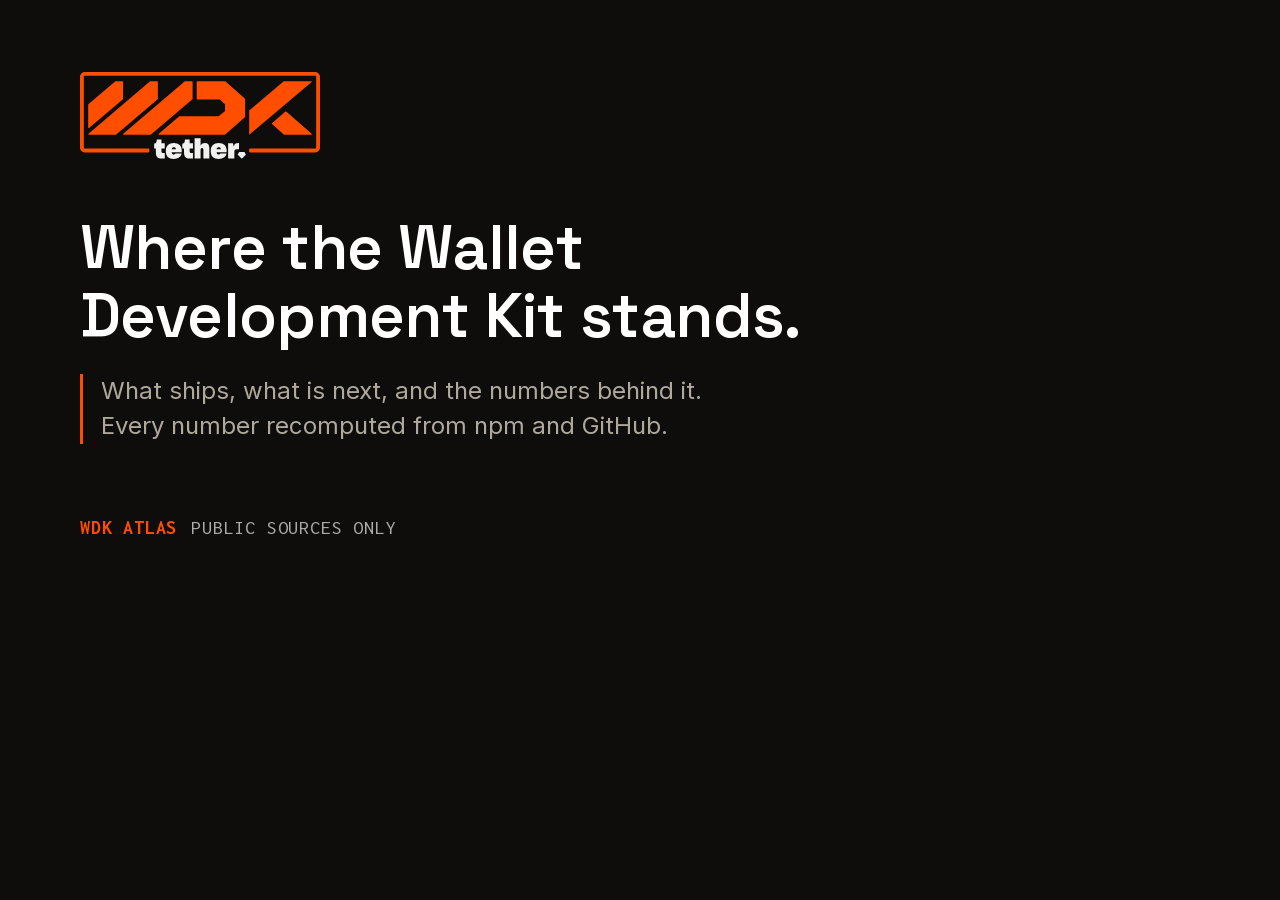
==== og-source.html @ 5210eee3 "Make a shared link show something Atlas exists to be sent to someone: is the iPhone starter out, how" ====
<!DOCTYPE html>
<html lang="en">
  <head>
    <meta charset="utf-8" />
    <!-- Source for assets/og.png, the image a shared link shows. Rendered at 1200x630 with the
         site's own stylesheet, so the card cannot drift from the design system. Regenerate with
         the command in the README after changing it. -->
    <link rel="stylesheet" href="styles.css" />
    <style>
      html, body { margin: 0; padding: 0; }
      body { width: 1200px; height: 630px; overflow: hidden; }
      .og {
        box-sizing: border-box;
        width: 1200px; height: 630px;
        display: flex; flex-direction: column; justify-content: space-between;
        padding: 72px 80px;
        background: var(--bg);
      }
      .og-logo { width: 240px; height: auto; }
      .og-title {
        margin: 0;
        font-family: var(--font-display);
        font-size: 62px; line-height: 1.1; letter-spacing: -0.01em;
        color: var(--ink);
        max-width: 22ch;
      }
      .og-promise {
        margin: 24px 0 0;
        padding-left: 18px;
        border-left: 3px solid var(--accent);
        font-family: var(--font-sans);
        font-size: 24px; line-height: 1.45;
        color: var(--secondary);
        max-width: 46ch;
      }
      .og-foot {
        display: flex; align-items: baseline; gap: 14px;
        font-family: var(--font-mono);
        font-size: 20px; letter-spacing: 0.04em; text-transform: uppercase;
        color: var(--text-muted);
      }
      .og-foot b { color: var(--accent); font-weight: 700; }
    </style>
  </head>
  <body>
    <div class="og">
      <img class="og-logo" src="assets/wdk-logo.svg" alt="" />
      <div>
        <h1 class="og-title">Where the Wallet Development Kit stands.</h1>
        <p class="og-promise">What ships, what is next, and the numbers behind it. Every number recomputed from npm and GitHub.</p>
      </div>
      <p class="og-foot"><b>WDK Atlas</b> <span>Public sources only</span></p>
    </div>
  </body>
</html>
---- styles.css ----
/* Self-hosted fonts (SIL Open Font License), latin and latin-ext subsets. Nothing loads from a third party. */
@font-face {
  font-family: "Inconsolata";
  font-style: normal;
  font-weight: 400 700;
  font-display: swap;
  src: url("assets/fonts/Inconsolata-latin-ext.woff2") format("woff2");
  unicode-range: U+0100-02BA, U+02BD-02C5, U+02C7-02CC, U+02CE-02D7, U+02DD-02FF, U+0304, U+0308, U+0329, U+1D00-1DBF, U+1E00-1E9F, U+1EF2-1EFF, U+2020, U+20A0-20AB, U+20AD-20C0, U+2113, U+2C60-2C7F, U+A720-A7FF;
}
@font-face {
  font-family: "Inconsolata";
  font-style: normal;
  font-weight: 400 700;
  font-display: swap;
  src: url("assets/fonts/Inconsolata-latin.woff2") format("woff2");
  unicode-range: U+0000-00FF, U+0131, U+0152-0153, U+02BB-02BC, U+02C6, U+02DA, U+02DC, U+0304, U+0308, U+0329, U+2000-206F, U+20AC, U+2122, U+2191, U+2193, U+2212, U+2215, U+FEFF, U+FFFD;
}
@font-face {
  font-family: "Inter";
  font-style: normal;
  font-weight: 400 700;
  font-display: swap;
  src: url("assets/fonts/Inter-latin-ext.woff2") format("woff2");
  unicode-range: U+0100-02BA, U+02BD-02C5, U+02C7-02CC, U+02CE-02D7, U+02DD-02FF, U+0304, U+0308, U+0329, U+1D00-1DBF, U+1E00-1E9F, U+1EF2-1EFF, U+2020, U+20A0-20AB, U+20AD-20C0, U+2113, U+2C60-2C7F, U+A720-A7FF;
}
@font-face {
  font-family: "Inter";
  font-style: normal;
  font-weight: 400 700;
  font-display: swap;
  src: url("assets/fonts/Inter-latin.woff2") format("woff2");
  unicode-range: U+0000-00FF, U+0131, U+0152-0153, U+02BB-02BC, U+02C6, U+02DA, U+02DC, U+0304, U+0308, U+0329, U+2000-206F, U+20AC, U+2122, U+2191, U+2193, U+2212, U+2215, U+FEFF, U+FFFD;
}
@font-face {
  font-family: "Space Grotesk";
  font-style: normal;
  font-weight: 500 700;
  font-display: swap;
  src: url("assets/fonts/Space-Grotesk-latin-ext.woff2") format("woff2");
  unicode-range: U+0100-02BA, U+02BD-02C5, U+02C7-02CC, U+02CE-02D7, U+02DD-02FF, U+0304, U+0308, U+0329, U+1D00-1DBF, U+1E00-1E9F, U+1EF2-1EFF, U+2020, U+20A0-20AB, U+20AD-20C0, U+2113, U+2C60-2C7F, U+A720-A7FF;
}
@font-face {
  font-family: "Space Grotesk";
  font-style: normal;
  font-weight: 500 700;
  font-display: swap;
  src: url("assets/fonts/Space-Grotesk-latin.woff2") format("woff2");
  unicode-range: U+0000-00FF, U+0131, U+0152-0153, U+02BB-02BC, U+02C6, U+02DA, U+02DC, U+0304, U+0308, U+0329, U+2000-206F, U+20AC, U+2122, U+2191, U+2193, U+2212, U+2215, U+FEFF, U+FFFD;
}

:root {
  --bg: hsl(40 12% 5%);
  --surface: hsl(30 8% 9%);
  --card: hsl(24 7% 14%);
  --card-elevated: hsl(33 11% 16%);
  --ink: hsl(0 0% 100%);
  --secondary: hsl(37 10% 65%);
  --muted: hsl(38 8% 41%);
  /* wdk.tether.io keeps two greys: this one, and the lighter one its .text-muted class actually
     resolves to. Small print uses the lighter one there, so it does here too. --muted stays for
     rules, dots and outlines, where nothing has to be read. */
  --text-muted: hsl(0 0% 67%);
  --line: hsl(30 10% 15%);
  --line-subtle: hsl(24 7% 18%);
  --accent: hsl(18 100% 50%);
  --accent-hover: hsl(18 100% 45%);
  --success: hsl(145 100% 39%);
  --warning: hsl(41 100% 50%);
  --error: hsl(0 100% 64%);
  --purple: hsl(266 100% 64%);
  --wip-fill: color-mix(in srgb, var(--warning) 12%, var(--card));
  --wip-line: var(--warning);
  --planned-fill: var(--card);
  --planned-line: var(--muted);
  --ecosystem: var(--purple);
  --dark-grey: hsl(0 0% 13%);
  --white-5: hsl(0 0% 100% / 0.05);
  --white-8: hsl(0 0% 100% / 0.08);
  --shadow-pop: 0 8px 24px rgb(0 0 0 / 0.4);
  --radius-card: 10px;
  --radius-control: 6px;
  --radius-btn: 5px;
  --radius-btn-primary: 4px;
  --btn-height: 36px;
  --btn-sm-height: 30px;
  --font-sans: Inter, "Inter Fallback", ui-sans-serif, system-ui, sans-serif;
  /* Sharp Grotesk is Tether's licensed display face and is not bundled here. */
  --font-display: "Sharp Grotesk", sharpGrotesk, "Space Grotesk", Inter, sans-serif;
  --font-mono: Inconsolata, ui-monospace, monospace;
  --module-width: 196px;
}

* {
  box-sizing: border-box;
}

html {
  color-scheme: dark;
}

html,
body {
  margin: 0;
}

body {
  background-color: var(--bg);
  color: var(--ink);
  font-family: var(--font-sans);
  font-size: 15px;
  line-height: 20px;
  -webkit-font-smoothing: antialiased;
}

.site-header {
  display: flex;
  flex-wrap: wrap;
  justify-content: space-between;
  align-items: flex-start;
  gap: 24px;
  padding: 8px 32px 8px;
}

h1:empty,
.subtitle:empty {
  display: none;
}

.topbar {
  position: sticky;
  top: 0;
  z-index: 5;
  width: 100%;
  border-bottom: 1px solid transparent;
  background: transparent;
  transition: background-color 0.2s, border-color 0.2s, backdrop-filter 0.2s;
}

.topbar.is-scrolled {
  background: color-mix(in srgb, var(--bg) 85%, transparent);
  border-bottom-color: var(--line);
  backdrop-filter: blur(12px);
  -webkit-backdrop-filter: blur(12px);
}

.topbar-inner {
  display: flex;
  align-items: center;
  justify-content: space-between;
  height: 76px;
  padding: 0 32px;
}

.topbar-left {
  display: flex;
  align-items: center;
  gap: 32px;
}

.brand {
  display: inline-flex;
  flex: none;
  width: 100px;
  height: 35px;
  border-radius: 4px;
}

.brand:focus-visible {
  outline: 2px solid var(--accent);
  outline-offset: 4px;
}

.brand-logo {
  display: block;
  width: 100%;
  height: 100%;
}

.nav {
  display: flex;
  align-items: center;
  gap: 8px;
  margin: 0;
  padding: 0;
  list-style: none;
}

.nav a {
  display: inline-flex;
  align-items: center;
  height: 38px;
  padding: 10px 12px;
  border-radius: var(--radius-btn);
  color: var(--ink);
  text-decoration: none;
  font-size: 14px;
  font-weight: 600;
  line-height: 19px;
  letter-spacing: 0.5px;
  transition: background-color 0.2s ease-out;
}

.nav a:hover,
.nav a[aria-current] {
  background: var(--dark-grey);
}

.nav a:focus-visible {
  outline: 2px solid var(--accent);
  outline-offset: 2px;
}

/* Out of the way until someone tabs to it, then the first thing they meet. Without it a
   keyboard reader crosses the whole navigation on every page before reaching the content. */
.skip-link {
  position: absolute;
  left: 16px;
  top: -64px;
  z-index: 100;
  padding: 10px 14px;
  border-radius: var(--radius-control);
  background: var(--accent);
  color: var(--bg);
  font: 600 14px/1 var(--font-sans);
  text-decoration: none;
  transition: top 0.15s ease;
}

.skip-link:focus {
  top: 12px;
}

main:focus {
  outline: none;
}

.visually-hidden {
  position: absolute;
  width: 1px;
  height: 1px;
  margin: -1px;
  padding: 0;
  overflow: hidden;
  clip: rect(0 0 0 0);
  white-space: nowrap;
  border: 0;
}

body.page-dashboard .pending-toggle,
body.page-dashboard .legend,
body.page-results .pending-toggle,
body.page-results .legend,
body.page-roadmap .pending-toggle,
body.page-roadmap .legend,
body.page-overview .pending-toggle,
body.page-overview .legend {
  display: none;
}

.roadmap-page {
  display: flex;
  flex-direction: column;
  gap: 28px;
  padding: 0 16px;
}

body.page-roadmap .atlas {
  max-width: none;
}

body.page-roadmap .poster {
  min-width: 0;
}

/* Timeline geometry: four columns of at least --col-min; below that the timeline scrolls sideways. */
.timeline-head,
.timeline-track {
  --col-min: 248px;
  min-width: calc(var(--cols, 4) * var(--col-min) + (var(--cols, 4) - 1) * 16px);
}

.timeline-track {
  display: flex;
  flex-direction: column;
  gap: 28px;
}

.timeline-head-wrap {
  position: sticky;
  top: 76px;
  z-index: 2;
  overflow: hidden;
  background: var(--bg);
}

.timeline-scroll {
  overflow-x: auto;
  overscroll-behavior-x: contain;
  scrollbar-width: thin;
  scrollbar-color: var(--muted) transparent;
}


.timeline-track .star-head {
  position: sticky;
  left: 0;
  width: min(100%, var(--viewport, 100%));
  background: var(--bg);
}

body.page-roadmap .site-header {
  padding-top: 0;
}

/* Mission and view switch */
.roadmap-intro {
  display: flex;
  align-items: flex-end;
  justify-content: space-between;
  gap: 32px;
  padding: 8px 0 4px;
}

.roadmap-controls {
  display: flex;
  flex: 1 1 auto;
  flex-wrap: wrap;
  align-items: center;
  justify-content: flex-end;
  gap: 12px;
  min-width: 0;
}

.search {
  position: relative;
  display: flex;
  align-items: center;
}

.search-input {
  width: 260px;
  height: 38px;
  padding: 0 72px 0 36px;
  border: 1px solid var(--line);
  border-radius: var(--radius-control);
  background: var(--surface) no-repeat 12px center / 16px 16px;
  background-image: url("data:image/svg+xml,%3Csvg xmlns='http://www.w3.org/2000/svg' viewBox='0 0 24 24' fill='none' stroke='%23a89e8f' stroke-width='2' stroke-linecap='round'%3E%3Ccircle cx='11' cy='11' r='7'/%3E%3Cpath d='m20 20-3.5-3.5'/%3E%3C/svg%3E");
  color: var(--ink);
  font: 500 14px/20px var(--font-sans);
}

.search-input::placeholder {
  color: var(--text-muted);
}

.search-input:focus {
  outline: none;
  border-color: var(--accent);
}

.search-input::-webkit-search-cancel-button {
  -webkit-appearance: none;
  width: 14px;
  height: 14px;
  background: url("data:image/svg+xml,%3Csvg xmlns='http://www.w3.org/2000/svg' viewBox='0 0 24 24' fill='none' stroke='%23a89e8f' stroke-width='2.5' stroke-linecap='round'%3E%3Cpath d='M6 6l12 12M18 6 6 18'/%3E%3C/svg%3E") center / contain no-repeat;
  cursor: pointer;
}

.search-count {
  position: absolute;
  right: 36px;
  font-family: var(--font-mono);
  font-size: 12px;
  letter-spacing: 0.04em;
  text-transform: uppercase;
  color: var(--secondary);
  pointer-events: none;
}

.view-toggle {
  display: flex;
  flex: none;
  gap: 4px;
  padding: 3px;
  border: 1px solid var(--line);
  border-radius: var(--radius-control);
  background: var(--surface);
}

.view-toggle a {
  display: inline-flex;
  align-items: center;
  gap: 8px;
  height: 32px;
  padding: 0 14px;
  border-radius: var(--radius-btn);
  color: var(--secondary);
  text-decoration: none;
  font-size: 14px;
  font-weight: 600;
  letter-spacing: 0.5px;
}

.view-toggle a:hover {
  color: var(--ink);
}

.view-toggle a[aria-current] {
  color: var(--ink);
  background: var(--dark-grey);
}

/* Status filter: a legend you can switch. Off = dimmed, hollow dot, cards of that status hidden. */
.status-filter {
  display: flex;
  flex: none;
  gap: 4px;
  padding: 3px;
  border: 1px solid var(--line);
  border-radius: var(--radius-control);
  background: var(--surface);
}

.status-toggle {
  display: inline-flex;
  align-items: center;
  gap: 8px;
  height: 32px;
  padding: 0 12px;
  border: 0;
  border-radius: var(--radius-btn);
  background: transparent;
  color: var(--ink);
  font: 600 14px/1 var(--font-sans);
  letter-spacing: 0.5px;
  cursor: pointer;
  transition: color 0.15s ease, opacity 0.15s ease;
}

.status-toggle:hover {
  background: var(--card-elevated);
}

.status-toggle:focus-visible {
  outline: 2px solid var(--accent);
  outline-offset: -2px;
}

.status-toggle .state-dot {
  flex: none;
  box-shadow: 0 0 0 1px transparent;
  transition: background 0.15s ease, box-shadow 0.15s ease;
}

.status-toggle[aria-pressed="false"] {
  color: var(--text-muted);
}

.status-toggle[aria-pressed="false"] .state-dot {
  background: transparent;
  box-shadow: inset 0 0 0 1.5px var(--muted);
}

.status-toggle[aria-pressed="false"] .view-count {
  opacity: 0.5;
}

.star-tally li.off {
  opacity: 0.4;
}

.view-count {
  padding: 1px 6px;
  border-radius: 9px;
  background: var(--card-elevated);
  font-family: var(--font-mono);
  font-size: 12px;
  color: var(--ink);
}

.backlog-note {
  margin: 0;
  padding: 10px 0;
  border-bottom: 1px solid var(--line);
  font-size: 13px;
  color: var(--secondary);
}

.backlog-grid {
  display: grid;
  grid-template-columns: repeat(auto-fill, minmax(280px, 1fr));
  gap: 12px;
}

.mission {
  padding: 0;
}

.mission .eyebrow {
  margin: 0 0 8px;
  font-size: 13px;
  font-weight: 600;
  line-height: 1;
  letter-spacing: 2px;
  text-transform: uppercase;
  color: var(--accent);
}

.mission-text {
  margin: 0;
  max-width: 24ch;
  font-family: var(--font-display);
  font-size: 38px;
  font-weight: 600;
  line-height: 1.05;
  letter-spacing: 0;
  color: var(--ink);
}

.mission-sub {
  margin: 12px 0 0;
  font-size: 14px;
  line-height: 20px;
  color: var(--secondary);
}

/* Timeline header, shared by every row */
.timeline-head,
.timeline-grid {
  display: grid;
  grid-template-columns: repeat(var(--cols, 4), minmax(0, 1fr));
  gap: 16px;
}

.timeline-head {
  padding: 10px 0;
  border-bottom: 1px solid var(--line);
}

.timeline-quarter {
  display: flex;
  align-items: center;
  gap: 8px;
  padding: 0 8px;
  font-size: 13px;
  font-weight: 600;
  line-height: 1;
  letter-spacing: 2px;
  text-transform: uppercase;
  color: var(--text-muted);
}

.timeline-quarter.is-now {
  color: var(--ink);
}

.now-mark {
  padding: 3px 6px;
  border-radius: var(--radius-btn);
  background: var(--accent);
  color: #fff;
  font-size: 12px;
  letter-spacing: 0.4px;
}

/* One row per north star */
.star-row {
  display: block;
  padding: 14px 0 10px;
  border-top: 1px solid var(--line);
}

.star-row[open] {
  padding-bottom: 8px;
}

.star-head {
  display: flex;
  align-items: flex-start;
  gap: 16px;
  margin: 0 -10px;
  padding: 6px 10px;
  border-radius: var(--radius-control);
  list-style: none;
  cursor: pointer;
  transition: background-color 0.15s;
}

.star-head::-webkit-details-marker {
  display: none;
}

.star-head:hover {
  background: var(--white-5);
}

.star-head:focus-visible {
  outline: 2px solid var(--accent);
  outline-offset: 2px;
}

.star-title::after {
  content: "";
  display: inline-block;
  width: 9px;
  height: 9px;
  margin: 0 0 4px 12px;
  border-right: 2px solid var(--secondary);
  border-bottom: 2px solid var(--secondary);
  transform: rotate(-45deg);
  transition: transform 0.2s ease;
  vertical-align: middle;
}

details[open] > .star-head .star-title::after {
  margin-bottom: 0;
  transform: translateY(-3px) rotate(45deg);
}

.star-row[data-matches="0"] > .star-head {
  opacity: 0.45;
}

.star-row .timeline-grid,
.star-row .backlog-grid {
  margin-top: 4px;
}

.star-index {
  flex: none;
  padding-top: 4px;
  font-family: var(--font-mono);
  font-size: 13px;
  font-weight: 600;
  letter-spacing: 1px;
  color: var(--accent);
}

.star-text {
  flex: 1 1 auto;
  min-width: 0;
}

.star-title {
  margin: 0;
  font-family: var(--font-display);
  font-size: 22px;
  font-weight: 600;
  line-height: 26px;
  letter-spacing: 0;
}

.star-summary {
  margin: 4px 0 0;
  font-size: 14px;
  line-height: 20px;
  color: var(--secondary);
}

.star-tally {
  display: flex;
  flex: none;
  gap: 14px;
  margin: 0;
  padding: 6px 0 0;
  list-style: none;
  font-size: 13px;
  color: var(--secondary);
}

.star-tally strong {
  color: var(--ink);
  font-weight: 600;
}

.star-tally li::before {
  content: "";
  display: inline-block;
  width: 8px;
  height: 8px;
  margin-right: 6px;
  border-radius: 50%;
  background: var(--muted);
  vertical-align: 0;
}

.star-tally li.done::before { background: var(--success); }
.star-tally li.wip::before { background: var(--warning); }

.timeline-col {
  display: flex;
  flex-direction: column;
  gap: 10px;
  min-width: 0;
  padding: 8px;
  border-radius: var(--radius-card);
}

.timeline-col.is-now {
  background: color-mix(in srgb, var(--accent) 5%, transparent);
}

/* Initiative card */
.roadmap-card {
  display: flex;
  flex-direction: column;
  gap: 8px;
  padding: 14px 16px;
  border: 1px solid var(--line);
  border-radius: var(--radius-card);
  background: var(--card);
}

.roadmap-card[hidden],
.roadmap-module[hidden] {
  display: none;
}

/* Linked-to card: an accent glow that fades over a few seconds. */
.roadmap-card.is-target {
  animation: card-glow 3.2s ease-out both;
}

@keyframes card-glow {
  0% {
    border-color: var(--accent);
    box-shadow: 0 0 0 3px color-mix(in srgb, var(--accent) 55%, transparent), 0 0 32px color-mix(in srgb, var(--accent) 45%, transparent);
  }
  60% {
    border-color: var(--accent);
    box-shadow: 0 0 0 3px color-mix(in srgb, var(--accent) 35%, transparent), 0 0 24px color-mix(in srgb, var(--accent) 25%, transparent);
  }
  100% {
    box-shadow: 0 0 0 0 transparent, 0 0 0 transparent;
  }
}

/* Someone who has asked their system for less motion gets none of it here: no glides, no
   fades, no sliding into place. Colour and outline changes stay, because those carry meaning
   rather than movement. Durations go to almost nothing rather than zero so that anything
   waiting on a transition to finish still hears about it. */
@media (prefers-reduced-motion: reduce) {
  *,
  *::before,
  *::after {
    animation-duration: 0.01ms !important;
    animation-iteration-count: 1 !important;
    transition-duration: 0.01ms !important;
    scroll-behavior: auto !important;
  }
}

@media (prefers-reduced-motion: reduce) {
  .roadmap-card.is-target {
    animation: none;
    border-color: var(--accent);
    box-shadow: 0 0 0 3px color-mix(in srgb, var(--accent) 45%, transparent);
  }
}

.roadmap-card.wip {
  border-color: color-mix(in srgb, var(--warning) 60%, var(--line));
}

.roadmap-card.done {
  border-color: color-mix(in srgb, var(--success) 45%, var(--line));
  background: color-mix(in srgb, var(--success) 6%, var(--card));
}

.roadmap-card.planned {
  border-style: dashed;
  background: var(--surface);
}

.roadmap-card-head {
  display: flex;
  align-items: flex-start;
  justify-content: space-between;
  gap: 8px;
}

.roadmap-card-title {
  margin: 0;
  font-size: 14px;
  font-weight: 600;
  line-height: 19px;
  color: var(--ink);
}

.roadmap-card-state {
  display: flex;
  align-items: center;
  gap: 6px;
}

.state-dot {
  width: 8px;
  height: 8px;
  border-radius: 50%;
  background: var(--muted);
}

.state-dot.done { background: var(--success); }
.state-dot.wip { background: var(--warning); }

.roadmap-card-status,
.roadmap-card-progress {
  font-family: var(--font-mono);
  font-size: 12px;
  letter-spacing: 0.04em;
  text-transform: uppercase;
  color: var(--secondary);
}

.roadmap-card-progress {
  margin-left: auto;
  color: var(--ink);
}

.progress {
  height: 4px;
  overflow: hidden;
  border-radius: 2px;
  background: var(--line-subtle);
}

.progress span {
  display: block;
  height: 100%;
  background: var(--warning);
}

.priority {
  flex: none;
  padding: 2px 6px;
  font-family: var(--font-mono);
  font-size: 12px;
  font-weight: 700;
  line-height: 1;
  border-radius: var(--radius-btn);
  color: var(--bg);
  background: var(--secondary);
}

.priority.p0 { background: var(--accent); color: #fff; }
.priority.p1 { background: var(--warning); }

.roadmap-card-summary {
  margin: 0;
  font-size: 12px;
  line-height: 16px;
  color: var(--secondary);
}

.roadmap-modules {
  display: flex;
  flex-wrap: wrap;
  gap: 4px;
}

.roadmap-module {
  padding: 2px 7px;
  font: 500 12px/16px var(--font-sans);
  color: var(--secondary);
  border: 1px solid var(--line-subtle);
  border-radius: var(--radius-btn);
  background: var(--surface);
  cursor: pointer;
}

.roadmap-module:hover,
.roadmap-module[aria-expanded="true"] {
  color: var(--ink);
  border-color: var(--accent);
}

.roadmap-module.wip { border-color: var(--wip-line); }
.roadmap-module.missing { color: var(--text-muted); border-style: dashed; cursor: default; }
.roadmap-module.more { color: var(--accent); border-color: transparent; background: transparent; }
.roadmap-module.more:hover { border-color: var(--accent); }

.roadmap-children {
  display: flex;
  flex-direction: column;
  gap: 6px;
  margin-top: 2px;
  padding-left: 10px;
  border-left: 2px solid var(--line-subtle);
}

.roadmap-children .roadmap-card { padding: 10px; }
.roadmap-children .roadmap-card-title { font-size: 13px; }

h1 {
  margin: 0;
  font-family: var(--font-display);
  font-size: 28px;
  font-weight: 600;
  letter-spacing: 0;
  line-height: 32px;
}

.subtitle {
  margin: 8px 0 0;
  max-width: 42rem;
  color: var(--secondary);
  white-space: pre-line;
}

.pending-toggle {
  display: inline-flex;
  align-items: center;
  gap: 12px;
  height: var(--btn-height);
  padding: 0 14px 0 10px;
  max-width: 100%;
  color: var(--ink);
  background: var(--surface);
  border: 1px solid var(--line);
  border-radius: var(--radius-control);
  font-size: 14px;
  font-weight: 500;
  line-height: 20px;
  cursor: pointer;
}

.pending-toggle:hover {
  border-color: color-mix(in srgb, var(--accent) 45%, var(--line-subtle));
}

.pending-toggle:has(input:focus-visible) {
  outline: 2px solid var(--accent);
  outline-offset: 2px;
}

.pending-toggle input {
  position: absolute;
  opacity: 0;
  width: 1px;
  height: 1px;
  margin: 0;
  pointer-events: none;
}

.pending-toggle-switch {
  position: relative;
  flex: none;
  width: 40px;
  height: 22px;
  border-radius: 11px;
  background: var(--muted);
  transition: background 0.15s ease;
}

.pending-toggle-switch::after {
  content: "";
  position: absolute;
  top: 2px;
  left: 2px;
  width: 18px;
  height: 18px;
  border-radius: 50%;
  background: var(--ink);
  transition: transform 0.15s ease;
}

.pending-toggle input:checked + .pending-toggle-switch {
  background: var(--accent);
}

.pending-toggle input:checked + .pending-toggle-switch::after {
  transform: translateX(18px);
}

.header-side {
  display: flex;
  flex-wrap: wrap;
  align-items: center;
  justify-content: flex-end;
  gap: 12px 24px;
  margin-left: auto;
}

/* ---- Planned & in-progress toggle ------------------------------------------------------------ */

.poster.hide-pending .roadmap,
.poster.hide-pending .mod.wip,
.poster.hide-pending .mod.planned,
.poster.hide-pending .pend,
.poster.hide-pending .strip {
  display: none;
}

.poster.hide-pending .module-stack:has(.module.wip),
.poster.hide-pending .module-stack:has(.module.planned) {
  display: none;
}

.poster.hide-pending .band-group:not(:has(.module:not(.wip):not(.planned))),
.poster.hide-pending .lane:not(:has(.module:not(.wip):not(.planned))),
.poster.hide-pending .lane-row:not(:has(.mod:not(.wip):not(.planned))),
.poster.hide-pending .mx-row:has(.mx-cell):not(:has(.mod:not(.wip):not(.planned))) {
  display: none;
}

.poster.hide-pending .mx-cell:not(.none):not(:has(.mod:not(.wip):not(.planned)))::after {
  content: "\2014";
  margin: auto;
  font-size: 12px;
  color: var(--text-muted);
}

/* ---- Legend ------------------------------------------------------------------------------------ */

.legend {
  display: flex;
  flex-wrap: wrap;
  align-items: center;
  gap: 14px 18px;
  margin: 0;
  padding: 0;
  list-style: none;
  font-size: 13px;
  color: var(--secondary);
}

.swatch {
  position: relative;
  display: inline-block;
  width: 14px;
  height: 14px;
  margin-right: 6px;
  vertical-align: -2px;
  border: 1px solid var(--line-subtle);
  border-radius: 4px;
  background: var(--card);
}

.swatch.live::after,
.swatch.wip::after {
  content: "";
  position: absolute;
  inset: 3px;
  border-radius: 50%;
  background: var(--success);
}

.swatch.wip {
  border-style: dashed;
  border-color: var(--wip-line);
  background: var(--wip-fill);
}

.swatch.wip::after {
  background: var(--warning);
}

.swatch.planned {
  border-style: dashed;
  border-color: var(--planned-line);
  background: transparent;
}

.swatch.ecosystem {
  width: auto;
  height: auto;
  padding: 1px 5px;
  border: 0;
  background: color-mix(in srgb, var(--ecosystem) 22%, var(--card));
  font: 600 12px/1.3 var(--font-mono);
  letter-spacing: 0.08em;
  text-transform: uppercase;
  color: var(--text-muted);
}

.error {
  margin: 16px 32px;
  padding: 12px 14px;
  background: color-mix(in srgb, var(--error) 14%, var(--bg));
  border: 1px solid color-mix(in srgb, var(--error) 40%, transparent);
  border-radius: var(--radius-control);
  color: var(--error);
}

/* ---- Poster ------------------------------------------------------------------------------------ */

.poster {
  position: relative;
  padding: 8px 32px 64px;
}

.atlas,
.section {
  position: relative;
  z-index: 1;
}

.atlas {
  display: flex;
  flex-direction: column;
  gap: 26px;
  max-width: 1280px;
}

/* Three ways into the kit, above the catalogue. Cards rather than prose because a reader
   arriving here is choosing a route, not reading a page. */
.start-here {
  margin: 0 0 32px;
  padding: 0 16px;
}

.start-title {
  margin: 0 0 12px;
  font-family: var(--font-display);
  font-size: 19px;
  line-height: 24px;
  color: var(--ink);
}

.start-grid {
  display: grid;
  grid-template-columns: repeat(auto-fit, minmax(260px, 1fr));
  gap: 12px;
}

.start-card {
  display: flex;
  flex-direction: column;
  gap: 8px;
  padding: 16px;
  border: 1px solid var(--line);
  border-radius: var(--radius-card);
  background: var(--card);
}

.start-card h3 {
  margin: 0;
  font-family: var(--font-display);
  font-size: 16px;
  line-height: 20px;
  color: var(--ink);
}

.start-card p {
  margin: 0;
  font-size: 14px;
  line-height: 20px;
  color: var(--secondary);
}

.start-code {
  display: block;
  padding: 8px 10px;
  border: 1px solid var(--line-subtle);
  border-radius: var(--radius-control);
  background: var(--bg);
  font-family: var(--font-mono);
  font-size: 13px;
  color: var(--ink);
  overflow-x: auto;
}

.start-note {
  margin-top: auto;
  font-size: 12px;
  color: var(--text-muted);
}

.start-note a {
  color: var(--accent);
  text-decoration: none;
}

.start-note a:hover {
  text-decoration: underline;
  text-underline-offset: 2px;
}

.sections {
  display: contents;
}

/* ---- Cross-section: one rail step and one band per layer -------------------------------------- */

.xs {
  position: relative;
  display: grid;
  grid-template-columns: 172px 1fr;
  gap: 10px 22px;
  align-items: start;
}

/* Each step draws the dot for its layer and the line down to the next one. The line is orange up to
   the active layer and grey past it, so the rail reads as "you are here". */
.step {
  position: relative;
  display: grid;
  align-content: start;
  align-self: stretch;
  appearance: none;
  margin: 0;
  padding: 12px 0 0 32px;
  border: 0;
  background: none;
  font: inherit;
  font-size: 13px;
  line-height: 1.4;
  text-align: left;
  color: var(--secondary);
  cursor: pointer;
  transition: color 0.2s;
}

.step.blank {
  cursor: default;
}

.step::before {
  content: "";
  position: absolute;
  left: 7px;
  top: 15px;
  width: 12px;
  height: 12px;
  border-radius: 50%;
  background: var(--bg);
  border: 2px solid var(--muted);
  transition: border-color 0.2s, background-color 0.2s, transform 0.2s;
}

.step::after {
  content: "";
  position: absolute;
  left: 12px;
  top: 29px;
  bottom: -12px;
  width: 2px;
  background: var(--line-subtle);
  transition: background-color 0.3s;
}

.step:nth-last-child(2)::after {
  display: none;
}

.step:has(~ .step.is-active)::after {
  background: var(--accent);
}

.step.is-hover::before {
  border-color: var(--accent);
}

.step.is-active::before {
  border-color: var(--accent);
  background: var(--accent);
  transform: scale(1.25);
}

.step:focus-visible {
  outline: 2px solid var(--accent);
  outline-offset: 2px;
  border-radius: var(--radius-control);
}

.step b {
  display: block;
  font-weight: 600;
  color: var(--secondary);
  transition: color 0.2s;
}

.step.is-hover b,
.step.is-active b {
  color: var(--ink);
}

.step.is-active {
  color: var(--ink);
}

.band {
  position: relative;
  padding: 14px 18px 18px;
  border: 1px solid var(--line);
  border-radius: var(--radius-card);
  background: var(--surface);
  scroll-margin-top: 92px;
  transition: border-color 0.25s, box-shadow 0.25s;
}

.band.is-hover {
  border-color: color-mix(in srgb, var(--accent) 45%, var(--line));
}

.band.is-active {
  border-color: var(--accent);
  box-shadow: 0 0 0 1px var(--accent);
}

/* The sealed room keeps its boundary, drawn quietly until it is the active layer. */
.band.sealed {
  border: 1px dashed color-mix(in srgb, var(--accent) 55%, var(--line));
  background: color-mix(in srgb, var(--accent) 3%, var(--surface));
}

.band.sealed.is-hover {
  border-color: color-mix(in srgb, var(--accent) 75%, var(--line));
}

.band.sealed.is-active {
  border-style: solid;
  border-color: var(--accent);
}

.band[data-section="foundation"] {
  background: repeating-linear-gradient(135deg, var(--surface) 0 8px, color-mix(in srgb, var(--line) 60%, var(--surface)) 8px 9px);
}

.seal {
  position: absolute;
  top: -10px;
  right: 16px;
  padding: 2px 9px;
  border-radius: 3px;
  background: var(--accent);
  color: var(--bg);
  font: 700 12px/16px var(--font-mono);
  letter-spacing: 0.1em;
  text-transform: uppercase;
}

.band-title-row {
  display: flex;
  flex-wrap: wrap;
  align-items: center;
  gap: 8px 14px;
}

.band-title {
  margin: 0;
  font-family: var(--font-display);
  font-size: 19px;
  font-weight: 600;
  line-height: 24px;
}

.band-blurb {
  margin: 6px 0 0;
  max-width: 78ch;
  font-size: 13px;
  line-height: 18px;
  color: var(--secondary);
}

.band-head .section-why {
  margin-top: 10px;
}

.band-body {
  display: grid;
  gap: 16px;
  margin-top: 14px;
}

.lane-run {
  display: grid;
  grid-template-columns: repeat(auto-fit, minmax(300px, 1fr));
  gap: 16px 28px;
}

.lane-row {
  display: grid;
  gap: 8px;
  align-content: start;
}

.lane-head {
  display: flex;
  flex-wrap: wrap;
  align-items: baseline;
  gap: 2px 10px;
}

.lane-label {
  margin: 0;
  font: 600 12px/16px var(--font-mono);
  letter-spacing: 0.14em;
  text-transform: uppercase;
  color: var(--secondary);
}

.lane-blurb {
  font-size: 12px;
  line-height: 16px;
  color: var(--text-muted);
}

.chips {
  display: flex;
  flex-wrap: wrap;
  gap: 6px;
}

/* ---- The module chip --------------------------------------------------------------------------- */

.mod {
  appearance: none;
  display: inline-flex;
  align-items: center;
  gap: 7px;
  margin: 0;
  padding: 6px 10px;
  border: 1px solid var(--line-subtle);
  border-radius: 6px;
  background: var(--card);
  color: var(--ink);
  font: 500 13px/1.25 var(--font-sans);
  text-align: left;
  cursor: pointer;
  transition: opacity 0.2s ease, border-color 0.15s, background-color 0.15s;
}

.mod:hover {
  background: var(--card-elevated);
  border-color: color-mix(in srgb, var(--accent) 50%, var(--line-subtle));
}

.mod:focus-visible {
  outline: 2px solid var(--accent);
  outline-offset: 2px;
}

.mod .dot {
  flex: none;
  width: 6px;
  height: 6px;
  border-radius: 50%;
  background: var(--success);
}

.mod.wip {
  border-style: dashed;
  border-color: var(--wip-line);
  background: var(--wip-fill);
}

.mod.wip .dot {
  background: var(--warning);
}

.mod.planned {
  border-style: dashed;
  border-color: var(--planned-line);
  background: transparent;
  color: var(--secondary);
}

.mod.planned .dot {
  background: transparent;
  border: 1px dashed var(--muted);
}

.mod.placeholder {
  color: var(--text-muted);
}

.mod .pub {
  padding: 1px 5px;
  border-radius: var(--radius-btn);
  font: 600 12px/1.3 var(--font-mono);
  letter-spacing: 0.06em;
  text-transform: uppercase;
  color: var(--text-muted);
  background: color-mix(in srgb, var(--ecosystem) 22%, var(--card));
}

.mod .pend {
  margin-left: 2px;
  padding: 1px 6px;
  border: 1px solid color-mix(in srgb, var(--warning) 50%, transparent);
  border-radius: 9px;
  background: var(--wip-fill);
  font: 600 12px/16px var(--font-mono);
  color: var(--warning);
}

.mod.is-open,
.mod[aria-expanded="true"] {
  border-style: solid;
  border-color: var(--accent);
  box-shadow: 0 0 0 1px var(--accent);
}

.poster.has-focus .mod:not(.is-open):not(.is-related),
.poster.has-focus .module-stack:not(.is-open):not(.is-related) {
  opacity: 0.3;
}

.poster.has-focus .mod.is-related {
  border-color: color-mix(in srgb, var(--accent) 65%, var(--line-subtle));
}

/* ---- Roadmap strip: one item that touches most of a band -------------------------------------- */

.strip {
  display: flex;
  flex-wrap: wrap;
  align-items: center;
  gap: 6px 12px;
  padding: 6px 12px;
  border: 1px dashed var(--wip-line);
  border-radius: 6px;
  background: var(--wip-fill);
  color: var(--ink);
  font-size: 12px;
  line-height: 16px;
  text-decoration: none;
}

.strip:hover {
  border-style: solid;
}

.strip.planned {
  border-color: var(--planned-line);
  background: transparent;
  color: var(--secondary);
}

.strip-label {
  font-weight: 600;
}

.strip-who {
  color: var(--secondary);
}

.strip-bar {
  flex: 1 1 120px;
  height: 4px;
  border-radius: 2px;
  background: var(--white-8);
  overflow: hidden;
}

.strip-bar i {
  display: block;
  height: 100%;
  background: var(--warning);
}

.strip-pct {
  font: 600 12px var(--font-mono);
  color: var(--warning);
}

/* ---- Chain × capability grid ------------------------------------------------------------------- */

.matrix-scroll {
  overflow-x: auto;
  margin: 0 -4px;
  padding: 0 4px;
}

.matrix {
  display: grid;
  grid-template-columns: 140px repeat(var(--cols, 7), minmax(0, 1fr));
  gap: 4px;
  min-width: 1000px; /* 900 left each column about 60px of text, too narrow for "Ethereum" to stay whole. 1100 would also keep "ERC-4337" on one line but overflows a 1440 window once the rail is allowed for, so a hyphen break there is accepted. Fits without a scrollbar from about 1260 px up; narrower screens scroll the grid as before */
}

.mx-row {
  display: contents;
}

.mx-th {
  appearance: none;
  margin: 0;
  padding: 4px 8px 8px;
  border: 0;
  border-bottom: 2px solid var(--line);
  background: transparent;
  color: var(--ink);
  font: inherit;
  text-align: left;
  cursor: pointer;
  transition: border-color 0.15s, opacity 0.2s;
}

.mx-th b {
  display: block;
  font: 600 13px/18px var(--font-display);
}

.mx-th span {
  font: 500 12px/16px var(--font-mono);
  letter-spacing: 0.06em;
  color: var(--text-muted);
}

.mx-th:hover {
  border-bottom-color: var(--secondary);
}

.mx-th[aria-pressed="true"] {
  border-bottom-color: var(--accent);
}

.mx-th:focus-visible {
  outline: 2px solid var(--accent);
  outline-offset: 2px;
}

.mx-lane {
  grid-column: 1 / -1;
  display: flex;
  flex-wrap: wrap;
  align-items: baseline;
  gap: 8px 12px;
  margin-top: 8px;
  padding: 14px 0 6px;
  border-top: 1px solid var(--line);
}

.mx-lane .strip {
  flex: 1 1 100%;
}

.mx-rh {
  display: flex;
  flex-direction: column;
  justify-content: center;
  gap: 2px;
  padding: 8px 10px 8px 0;
  border-right: 1px solid var(--line);
  font-size: 12.5px;
  font-weight: 500;
  color: var(--secondary);
}

.mx-rh small {
  font: 500 12px/16px var(--font-mono);
  letter-spacing: 0.04em;
  color: var(--text-muted);
}

.mx-cell {
  display: flex;
  flex-direction: column;
  align-items: flex-start;
  gap: 4px;
  min-height: 44px;
  padding: 5px;
  border-radius: 6px;
  background: color-mix(in srgb, var(--card) 55%, transparent);
  transition: opacity 0.2s;
}

.mx-cell .mod {
  display: grid;
  grid-template-columns: auto minmax(0, 1fr) auto;
  column-gap: 6px;
  row-gap: 2px;
  align-items: baseline;
  width: 100%;
  padding: 6px 8px;
  white-space: normal;
}

.mx-cell .mod .pend {
  margin-left: 0;
  padding: 1px 4px;
}

.mx-cell .mod .dot {
  align-self: start;
  margin-top: 5px;
}

.mx-cell .mod .mod-title {
  /* break-word, not anywhere: a word only comes apart when it cannot fit a line by itself,
     so "Ethereum" wraps as a word instead of splitting into "Ethere" and "um". */
  overflow-wrap: break-word;
}

.mx-cell .mod .pub {
  grid-column: 2;
}

.mx-cell.span .mod {
  display: inline-flex;
  width: auto;
}

.mx-cell.none {
  background: transparent;
  border: 1px dashed var(--white-5);
}

.mx-cell.none::after {
  content: "\2014";
  margin: auto;
  font-size: 12px;
  color: var(--text-muted);
}

.mx-cell.span {
  grid-column: 2 / -1;
  flex-direction: row;
  flex-wrap: wrap;
  align-items: center;
}

.mx-rh.cont {
  border-right-color: transparent;
}

.matrix.is-filtered .is-off {
  opacity: 0.22;
}

/* ---- Details popover --------------------------------------------------------------------------- */

.drawer {
  position: absolute;
  z-index: 10;
  width: 360px;
  max-height: 70vh;
  padding: 16px 18px 20px;
  overflow: auto;
  background: var(--surface);
  border: 1px solid var(--line);
  border-radius: var(--radius-card);
  color: var(--ink);
  box-shadow: var(--shadow-pop);
}

.drawer-close {
  position: absolute;
  top: 10px;
  right: 10px;
  appearance: none;
  width: 32px;
  height: 32px;
  border: 0;
  border-radius: var(--radius-btn);
  background: transparent;
  color: var(--ink);
  font-size: 18px;
  line-height: 1;
  cursor: pointer;
  transition: background-color 0.2s;
}

.drawer-close:hover {
  background: var(--white-5);
}

.drawer h2 {
  margin: 0 32px 4px 0;
  font-size: 16px;
  font-weight: 650;
  line-height: 1.25;
}

.drawer .meta {
  margin: 0 0 10px;
  font-size: 12px;
  color: var(--secondary);
}

.drawer .meta.mono {
  font-family: var(--font-mono);
}

.drawer p {
  margin: 0 0 10px;
  font-size: 14px;
  line-height: 1.45;
}

.drawer ul {
  margin: 0 0 10px;
  padding-left: 18px;
  font-size: 13.5px;
}

.drawer a {
  color: var(--accent);
}

.drawer a:hover {
  text-decoration: underline;
  text-underline-offset: 2px;
}

.drawer .relations {
  margin: 0 0 12px;
  padding-left: 0;
  list-style: none;
}

.drawer .relations li {
  display: flex;
  flex-wrap: wrap;
  gap: 2px 8px;
  align-items: baseline;
}

.drawer .relation-type {
  font: 12px var(--font-mono);
  color: var(--text-muted);
}

.drawer-links {
  display: flex;
  gap: 14px;
}

/* ---- Sections with lanes (developer page) ------------------------------------------------------ */

.section {
  padding: 0 16px;
}

.section-title {
  margin: 0;
  font-family: var(--font-display);
  font-size: 22px;
  font-weight: 600;
  letter-spacing: 0;
  line-height: 26px;
}

.section-blurb {
  display: block;
  margin: 6px 0 16px;
  max-width: 40rem;
  font-size: 13px;
  line-height: 18px;
  color: var(--secondary);
}

.section-body {
  display: flex;
  flex-direction: column;
  gap: 16px;
}

.section-why {
  max-width: 60ch;
  font-size: 13px;
  line-height: 1.45;
  color: var(--secondary);
}

.section-why summary {
  display: inline-flex;
  align-items: center;
  gap: 8px;
  height: var(--btn-sm-height);
  padding: 0 12px;
  border: 1px solid var(--accent);
  border-radius: var(--radius-btn-primary);
  color: var(--ink);
  font-size: 13px;
  font-weight: 600;
  letter-spacing: 0.3px;
  cursor: pointer;
  list-style: none;
  transition: background-color 0.2s;
}

.section-why summary:hover,
.section-why[open] summary {
  background: var(--white-5);
}

.section-why summary::-webkit-details-marker {
  display: none;
}

.section-why summary::before {
  content: "?";
  display: inline-grid;
  place-items: center;
  width: 16px;
  height: 16px;
  border-radius: 50%;
  border: 1px solid var(--accent);
  color: var(--accent);
  font-size: 12px;
  font-weight: 600;
}

.section-why ul {
  margin: 10px 0 0;
  padding-left: 18px;
}

.section-why li + li {
  margin-top: 4px;
}

.section-title-row {
  display: flex;
  align-items: center;
  flex-wrap: wrap;
  gap: 8px 16px;
}

.section-head {
  display: flex;
  align-items: flex-start;
  margin: 0 -10px;
  padding: 6px 10px;
  border-radius: var(--radius-control);
  list-style: none;
  cursor: pointer;
  transition: background-color 0.15s;
}

.section-head::-webkit-details-marker {
  display: none;
}

.section-head:hover {
  background: var(--white-5);
}

.section-head:focus-visible {
  outline: 2px solid var(--accent);
  outline-offset: 2px;
}

.section-title::after {
  content: "";
  display: inline-block;
  width: 9px;
  height: 9px;
  margin: 0 0 4px 12px;
  border-right: 2px solid var(--secondary);
  border-bottom: 2px solid var(--secondary);
  transform: rotate(-45deg);
  transition: transform 0.2s ease;
  vertical-align: middle;
}

details[open] > .section-head .section-title::after {
  margin-bottom: 0;
  transform: translateY(-3px) rotate(45deg);
}

details:not([open]) > .section-head .section-blurb {
  margin-bottom: 0;
}

summary .section-text {
  min-width: 0;
}

summary .module-stack {
  width: auto;
  flex: 0 0 auto;
}

.lanes {
  display: flex;
  flex-wrap: wrap;
  align-items: flex-start;
  gap: 14px 18px;
}

.lane .lane-label {
  margin: 0 0 10px;
}

.lane .lane-blurb {
  display: block;
  margin: -6px 0 12px;
  max-width: 70ch;
  font-size: 13px;
  line-height: 18px;
  color: var(--secondary);
}

.band-modules {
  display: flex;
  flex-wrap: wrap;
  align-items: flex-start;
  gap: 12px 14px;
}

.band-groups {
  display: flex;
  flex-wrap: wrap;
  align-items: flex-start;
  gap: 12px 16px;
}

.band-group {
  display: flex;
  flex-direction: column;
  gap: 6px;
}

.group-label {
  margin: 0;
  font-size: 12px;
  font-weight: 500;
  line-height: 16px;
  letter-spacing: 0.3px;
  color: var(--secondary);
}

.module-stack {
  display: flex;
  flex-direction: column;
  align-items: stretch;
  width: var(--module-width);
  min-width: 0;
  max-width: 100%;
  transition: opacity 0.2s ease;
}

.module-column {
  display: flex;
  flex-direction: column;
  gap: 6px;
  width: var(--module-width);
}

.module-column .module-stack + .module-stack {
  position: relative;
  margin-left: 16px;
  width: calc(var(--module-width) - 16px);
}

.module-column .module-stack + .module-stack::before {
  content: "";
  position: absolute;
  left: -10px;
  top: -6px;
  width: 8px;
  height: 50%;
  border-left: 1px solid var(--muted);
  border-bottom: 1px solid var(--muted);
  border-bottom-left-radius: 4px;
}

/* Cards on the developer page: the same encoding as the chips, one size up. */
.module {
  appearance: none;
  display: flex;
  flex-direction: column;
  align-items: flex-start;
  gap: 6px;
  margin: 0;
  padding: 10px 12px;
  width: 100%;
  min-width: 0;
  text-align: left;
  cursor: pointer;
  font: inherit;
  color: inherit;
  background: var(--card);
  border: 1px solid var(--line-subtle);
  border-radius: var(--radius-card);
  transition: background-color 0.2s, border-color 0.15s;
}

.module:hover {
  background-color: var(--card-elevated);
  border-color: color-mix(in srgb, var(--accent) 50%, var(--line-subtle));
}

.module:focus-visible,
.module-stack.is-open .module {
  outline: 2px solid var(--accent);
  outline-offset: 2px;
}

.module-stack.is-related .module {
  border-color: color-mix(in srgb, var(--accent) 65%, var(--line-subtle));
}

.module-name {
  font-size: 14px;
  font-weight: 600;
  line-height: 1.25;
}

.module-name::before {
  content: "";
  display: inline-block;
  width: 6px;
  height: 6px;
  margin: 0 7px 2px 0;
  border-radius: 50%;
  background: var(--success);
}

.module.wip {
  border-style: dashed;
  border-color: var(--wip-line);
  background: var(--wip-fill);
}

.module.wip .module-name::before {
  background: var(--warning);
}

.module.planned {
  border-style: dashed;
  border-color: var(--planned-line);
}

.module.planned .module-name::before {
  background: transparent;
  border: 1px dashed var(--muted);
}

.module-id {
  font-family: var(--font-mono);
  font-size: 12px;
  color: var(--secondary);
}

/* Third party. The purple stays as the signal, but as a tint behind the name rather than as
   the name's own colour: at this size purple text reaches only 3.47:1, while the same purple
   as a wash behind readable grey reaches 5.45:1. */
.ecosystem-mark,
.publisher {
  padding: 1px 5px;
  border-radius: var(--radius-btn);
  font: 600 12px/1.3 var(--font-mono);
  letter-spacing: 0.06em;
  text-transform: uppercase;
  color: var(--text-muted);
  background: color-mix(in srgb, var(--ecosystem) 22%, var(--card));
}

.chains {
  display: flex;
  flex-wrap: wrap;
  gap: 4px;
}

.chain {
  display: inline-block;
  padding: 2px 6px;
  font: 600 12px var(--font-mono);
  letter-spacing: 0.04em;
  text-transform: uppercase;
  color: var(--secondary);
  background: var(--surface);
  border: 1px solid var(--line-subtle);
  border-radius: 4px;
}

.module.placeholder .module-name {
  font-size: 12px;
  font-weight: 500;
  color: var(--text-muted);
}

.module-stack:has(.roadmap) .module {
  border-bottom-left-radius: 0;
  border-bottom-right-radius: 0;
}

.poster.hide-pending .module-stack .module {
  border-bottom-left-radius: var(--radius-card);
  border-bottom-right-radius: var(--radius-card);
}

.roadmap {
  display: flex;
  flex-direction: column;
  margin: -1px 0 0;
  padding: 0;
  list-style: none;
}

.roadmap-item {
  position: relative;
  margin: 0;
  padding: 5px 12px;
  overflow: hidden;
  font-size: 12px;
  line-height: 1.3;
  border: 1px dashed var(--planned-line);
  background: var(--planned-fill);
  color: var(--secondary);
}

.roadmap-item.child {
  padding-left: 20px;
}

.roadmap-item + .roadmap-item {
  margin-top: -1px;
}

.roadmap-item:last-child {
  border-bottom-left-radius: var(--radius-card);
  border-bottom-right-radius: var(--radius-card);
}

.roadmap-item.wip {
  background-color: var(--wip-fill);
  background-image: linear-gradient(
    to right,
    color-mix(in srgb, var(--warning) 32%, var(--wip-fill)) var(--p, 0%),
    transparent var(--p, 0%)
  );
  border-color: var(--wip-line);
  color: var(--ink);
}

/* ---- Narrow screens ---------------------------------------------------------------------------- */

@media (max-width: 1280px) {
  .xs {
    grid-template-columns: 1fr;
  }

  .xs::before,
  .step {
    display: none;
  }
}

@media (max-width: 900px) {
  .topbar-inner,
  .site-header {
    padding-left: 16px;
    padding-right: 16px;
  }

  .poster {
    padding: 8px 12px 48px;
  }

  .lane-run {
    grid-template-columns: 1fr;
  }
}

/* ---- Key result chips, shown under each north star on the roadmap ----------------------------- */
.kr-strip {
  display: flex;
  flex-wrap: wrap;
  gap: 6px;
  margin-top: 10px;
}

.kr {
  display: inline-flex;
  align-items: center;
  gap: 10px;
  max-width: 100%;
  padding: 4px 10px;
  border: 1px solid var(--line);
  border-radius: var(--radius-btn);
  background: var(--surface);
  color: var(--secondary);
  text-decoration: none;
  font-size: 12px;
  line-height: 16px;
}

.kr:hover {
  color: var(--ink);
  border-color: var(--accent);
}

.kr-label {
  max-width: 34ch;
}

.kr-meter {
  display: inline-flex;
  align-items: center;
  gap: 6px;
  flex: none;
}

.kr-bar {
  display: inline-block;
  width: 56px;
  height: 4px;
  overflow: hidden;
  border-radius: 2px;
  background: var(--line-subtle);
}

.kr-bar span {
  display: block;
  height: 100%;
  background: var(--success);
}

.kr-pct,
.kr-none {
  font-family: var(--font-mono);
  font-size: 12px;
  letter-spacing: 0.04em;
  text-transform: uppercase;
  color: var(--text-muted);
}

.kr-pct {
  color: var(--ink);
}

.kr.unmeasured {
  border-style: dashed;
}

.results-page {
  display: flex;
  flex-direction: column;
  gap: 28px;
  padding: 0 16px 40px;
}

.results-note {
  margin: 0;
  max-width: 78ch;
  font-size: 14px;
  line-height: 20px;
  color: var(--secondary);
}

.results-star {
  display: flex;
  flex-direction: column;
  gap: 12px;
  padding-top: 8px;
}

.star-head.static {
  cursor: default;
}

.star-head.static:hover {
  background: transparent;
}

.star-title.plain::after {
  content: none;
}

.star-tally a {
  color: inherit;
  text-decoration: none;
}

.star-tally a:hover strong {
  color: var(--accent);
}

/* ---- Map search: filtered chips vanish, emptied cells dim ------------------------------------- */
.header-side .map-search {
  align-self: flex-end;
}

.header-side .map-search .search-input {
  width: 300px;
}

.is-filtered {
  display: none !important;
}

.search-dim {
  opacity: 0.3;
}

/* ---- GitHub link, top right of the bar -------------------------------------------------------- */
.gh-link {
  display: inline-flex;
  align-items: center;
  justify-content: center;
  width: 38px;
  height: 38px;
  margin-left: auto;
  border-radius: var(--radius-btn);
  color: var(--secondary);
  transition: color 0.2s, background-color 0.2s;
}

.gh-link:hover {
  color: var(--ink);
  background: var(--white-5);
}

.gh-link:focus-visible {
  outline: 2px solid var(--accent);
  outline-offset: 2px;
}

/* ---- Dashboard: tiles, inline SVG charts, folding sections ------------------------------------ */
.dash-page { display: flex; flex-direction: column; gap: 28px; padding: 0 16px 40px; }
body.page-dashboard .atlas { max-width: none; }

.tiles { display: grid; grid-template-columns: repeat(auto-fill, minmax(220px, 1fr)); gap: 12px; }
.tile { display: flex; flex-direction: column; gap: 8px; padding: 16px; border: 1px solid var(--line); border-radius: var(--radius-card); background: var(--card); }
.tile-label { font-size: 12px; font-weight: 600; line-height: 16px; letter-spacing: 0.3px; text-transform: uppercase; color: var(--text-muted); }
.tile-value { font-family: var(--font-mono); font-size: 34px; font-weight: 600; line-height: 1; color: var(--ink); }
.tile-hint { font-size: 12px; line-height: 16px; color: var(--secondary); }

.delta { display: inline-flex; align-items: center; align-self: flex-start; gap: 4px; padding: 2px 8px; border-radius: 10px; font-family: var(--font-mono); font-size: 12px; letter-spacing: 0.04em; color: var(--secondary); background: var(--surface); }
.delta.good { color: var(--success); background: color-mix(in srgb, var(--success) 14%, var(--card)); }
.delta.bad { color: var(--error); background: color-mix(in srgb, var(--error) 14%, var(--bg)); }
.delta.flat, .delta.none { color: var(--secondary); }

.dash-section { display: block; padding-top: 6px; border-top: 1px solid var(--line); }
.chart-grid { display: grid; grid-template-columns: repeat(auto-fill, minmax(360px, 1fr)); gap: 14px; margin-top: 6px; }
.chart-card { display: flex; flex-direction: column; gap: 10px; padding: 14px 16px 12px; border: 1px solid var(--line); border-radius: var(--radius-card); background: var(--card); min-width: 0; }
.chart-head { display: flex; align-items: baseline; gap: 10px; }
.chart-head h3 { margin: 0; flex: 1 1 auto; font-size: 12px; font-weight: 600; line-height: 16px; letter-spacing: 0.3px; text-transform: uppercase; color: var(--text-muted); }
.chart-value { font-family: var(--font-mono); font-size: 20px; font-weight: 600; color: var(--ink); }
.chart-foot { margin: 0; font-size: 12px; line-height: 16px; color: var(--secondary); }
.chart-box { width: 100%; }
.chart { display: block; width: 100%; height: auto; overflow: visible; }
.chart .grid { stroke: var(--line-subtle); stroke-width: 1; }
/* Sizes here are viewBox units, not pixels: a 520-unit chart drawn in a 366-pixel card shrinks
   everything by about 0.7, so 10 units used to reach the reader as 7px. 18 units lands at
   roughly 12px in the narrowest card the dashboard grid produces. */
.chart .axis { fill: var(--text-muted); font-family: var(--font-mono); font-size: 18px; }
.chart .dlabel { fill: var(--ink); font-family: var(--font-mono); font-size: 18px; }
.legend-row { display: flex; flex-wrap: wrap; gap: 14px; margin: 6px 0 0; padding: 0; list-style: none; font-size: 12px; color: var(--secondary); }
.legend-row i { display: inline-block; width: 10px; height: 10px; margin-right: 6px; border-radius: 2px; vertical-align: -1px; }

.hbars { display: flex; flex-direction: column; gap: 6px; }
.hbar { display: grid; grid-template-columns: minmax(120px, 38%) 1fr 52px; align-items: center; gap: 10px; font-size: 12px; }
.hbar-label { overflow: hidden; white-space: nowrap; text-overflow: ellipsis; font-family: var(--font-mono); font-size: 12px; color: var(--secondary); }
.hbar-track { height: 10px; border-radius: 3px; background: var(--line-subtle); overflow: hidden; }
.hbar-fill { display: block; height: 100%; border-radius: 3px; }
.hbar-value { font-family: var(--font-mono); text-align: right; color: var(--ink); }

.dash-note { margin: 0; max-width: 90ch; font-size: 12px; line-height: 16px; color: var(--secondary); }

/* ---- Dashboard controls: granularity switch and the tracked-repos panel ----------------------- */
.dash-controls { display: flex; align-items: flex-start; justify-content: space-between; gap: 16px; }
.dash-body { display: flex; flex-direction: column; gap: 28px; }
.repo-panel { position: relative; }
.repo-panel-summary { display: inline-flex; align-items: center; gap: 8px; height: 38px; padding: 0 14px; border: 1px solid var(--line); border-radius: var(--radius-control); background: var(--surface); color: var(--ink); font-size: 14px; font-weight: 600; letter-spacing: 0.5px; cursor: pointer; list-style: none; }
.repo-panel-summary::-webkit-details-marker { display: none; }
.repo-panel[open] .repo-panel-summary { border-color: var(--accent); }
.repo-panel-body { position: absolute; right: 0; z-index: 4; width: min(720px, 90vw); max-height: 70vh; margin-top: 8px; padding: 14px 16px; overflow: auto; border: 1px solid var(--line); border-radius: var(--radius-card); background: var(--surface); box-shadow: var(--shadow-pop); }
.repo-tools { display: flex; gap: 14px; margin-bottom: 10px; }
.linkish { appearance: none; padding: 0; border: 0; background: none; color: var(--accent); font: 500 13px var(--font-sans); cursor: pointer; }
.linkish:hover { text-decoration: underline; }
.repo-groups { display: grid; grid-template-columns: repeat(auto-fill, minmax(320px, 1fr)); gap: 12px 24px; }
.repo-group { margin: 0; padding: 0; border: 0; min-width: 0; }
.repo-group legend { margin-bottom: 6px; font-size: 12px; font-weight: 600; letter-spacing: 0.3px; text-transform: uppercase; color: var(--text-muted); }
.repo-row { display: grid; grid-template-columns: 16px 1fr auto; align-items: center; gap: 8px; padding: 3px 0; font-size: 13px; color: var(--ink); cursor: pointer; }
.repo-row input { accent-color: var(--accent); margin: 0; }
.repo-title { overflow: hidden; white-space: nowrap; text-overflow: ellipsis; }
.repo-pkg { font-family: var(--font-mono); font-size: 12px; color: var(--text-muted); }

.tile-feeds { margin-top: auto; font-size: 12px; color: var(--accent); text-decoration: none; }
.tile-feeds:hover { text-decoration: underline; }

/* ---- Key results page: one shared grid so columns line up across stars ------------------------ */
.kr-strip-summary { display: flex; flex-wrap: wrap; gap: 8px 18px; margin: 0; padding: 0; list-style: none; font-size: 13px; color: var(--secondary); }
.kr-strip-summary strong { color: var(--ink); font-weight: 600; }
.kr-strip-summary a { color: inherit; text-decoration: none; }
.kr-strip-summary a:hover strong { color: var(--accent); }

.kr-line { display: grid; grid-template-columns: minmax(0, 1fr) 150px 190px 200px 130px; align-items: center; gap: 16px; padding: 12px 12px; border-bottom: 1px solid var(--line); }
.kr-line:last-child { border-bottom: 0; }
.kr-line.kr-head { position: sticky; top: 76px; z-index: 2; margin-bottom: 4px; padding: 8px 12px; border-bottom: 1px solid var(--line); background: var(--bg); font-size: 12px; font-weight: 600; letter-spacing: 0.3px; text-transform: uppercase; color: var(--text-muted); }
.kr-lines { border: 1px solid var(--line); border-radius: var(--radius-card); background: var(--card); } /* no overflow clip: the value tooltip hangs below the last row */
.kr-line.undefined .kr-title { color: var(--secondary); }
.kr-main { min-width: 0; }
.kr-title { font-size: 14px; line-height: 19px; font-weight: 600; color: var(--ink); }
.kr-sub { margin-top: 3px; font-size: 12px; line-height: 16px; color: var(--secondary); }
.kr-col { min-width: 0; font-size: 13px; color: var(--secondary); }
.kr-col-progress { display: flex; align-items: center; gap: 10px; }
.kr-col-progress .kr-bar { width: 130px; height: 6px; border-radius: 3px; }
.kr-line.pending .kr-bar span, .kr-line.undefined .kr-bar span { display: none; }
.kr-col-progress .kr-pct { min-width: 36px; text-align: right; }
.kr-value b { font-family: var(--font-mono); font-size: 15px; font-weight: 600; color: var(--ink); }
.kr-target { color: var(--secondary); }
.kr-col-source a { color: var(--accent); text-decoration: none; }
.kr-col-source a:hover { text-decoration: underline; }
.status-pill { display: inline-flex; align-items: center; gap: 6px; padding: 3px 9px; border-radius: 10px; font-size: 12px; font-weight: 600; letter-spacing: 0.3px; text-transform: uppercase; }
.status-pill::before { content: ""; width: 7px; height: 7px; border-radius: 50%; background: currentColor; }
.status-pill.measured { color: var(--success); background: color-mix(in srgb, var(--success) 14%, var(--card)); }
.status-pill.pending { color: var(--warning); background: color-mix(in srgb, var(--warning) 14%, var(--card)); }
.status-pill.undefined { color: var(--text-muted); background: var(--surface); }

/* ---- Private repository: a small lock beside the name ----------------------------------------- */
.lock {
  display: inline-block;
  flex: none;
  width: 11px;
  height: 12px;
  margin-left: 6px;
  vertical-align: -1px;
  background: no-repeat center / contain;
  background-image: url("data:image/svg+xml,%3Csvg xmlns='http://www.w3.org/2000/svg' viewBox='0 0 12 14' fill='none' stroke='%23a89e8f' stroke-width='1.4'%3E%3Crect x='1.2' y='5.8' width='9.6' height='7.2' rx='1.4' fill='%23a89e8f' fill-opacity='.18'/%3E%3Cpath d='M3.6 5.8V4a2.4 2.4 0 0 1 4.8 0v1.8'/%3E%3C/svg%3E");
}

/* ---- Partner-dependent: work the team cannot close on its own ---------------------------------- */
.roadmap-partners {
  display: flex;
  align-items: baseline;
  gap: 6px;
  margin: 0;
  font-size: 12px;
  line-height: 16px;
  /* Purple always means someone outside Tether; amber is taken by "in progress". The colour is
     carried by .partner-mark, the dot beside this line, because purple text at 12px reaches only
     3.47:1 on a card. The words themselves stay readable. */
  color: var(--text-muted);
}

.partner-mark {
  flex: none;
  width: 6px;
  height: 6px;
  margin-top: 5px;
  border-radius: 50%;
  border: 1.5px solid var(--ecosystem);
}

/* ---- Overview, the front page ------------------------------------------------------------------ */
body.page-overview .site-header {
  padding-top: 0;
}

.brief-page { display: flex; flex-direction: column; gap: 26px; padding-bottom: 16px; }
.brief-intro { display: grid; grid-template-columns: minmax(0, 1.5fr) minmax(240px, 0.8fr); gap: 32px; align-items: end; padding: 8px 0 4px; }
/* The verifiability claim. Marked by the accent rule rather than by size, so it reads as the
   ground rule for everything below it without competing with the mission above it. */
.brief-promise {
  margin: 12px 0 0;
  padding-left: 12px;
  border-left: 2px solid var(--accent);
  font-size: 14px;
  line-height: 20px;
  color: var(--secondary);
  max-width: 62ch;
}

/* Underlined on purpose, unlike the chip links elsewhere. This is the one sentence that asks
   the reader to go and check, and it sits in running prose, where a link that is only a colour
   is easy to miss and impossible to see for some readers. */
.brief-promise a {
  color: var(--accent);
  text-decoration: underline;
  text-underline-offset: 2px;
}

.brief-promise a:hover {
  text-decoration-thickness: 2px;
}

.brief-about { margin: 16px 0 0; max-width: 64ch; font-size: 16px; line-height: 24px; color: var(--secondary); }
.brief-intro-side { display: flex; flex-direction: column; gap: 6px; text-align: right; }
.brief-intro-side .mission-sub { margin: 0; }
.brief-h { margin: 0; padding-top: 18px; border-top: 1px solid var(--line); font-family: var(--font-display); font-size: 22px; font-weight: 600; line-height: 1.2; color: var(--ink); }
.brief-tiles .tile-value { font-size: 30px; }
.brief-star { display: flex; flex-direction: column; gap: 10px; }
.brief-star .star-head.static { margin: 0; padding: 0; }
.brief-star .star-title.plain a { color: inherit; text-decoration: none; }
.brief-star .star-title.plain a:hover { color: var(--accent); }
.brief-krs { display: grid; grid-template-columns: repeat(auto-fill, minmax(340px, 1fr)); gap: 6px 16px; margin: 0 0 0 44px; padding: 0; list-style: none; }
.brief-krs li { display: flex; align-items: center; justify-content: space-between; gap: 12px; min-width: 0; padding: 8px 12px; border: 1px solid var(--line); border-radius: var(--radius-control); background: var(--surface); font-size: 13px; line-height: 18px; }
.brief-krs li.unmeasured { border-style: dashed; }
.brief-kr-label { min-width: 0; color: var(--ink); text-decoration: none; }
.brief-kr-label:hover { color: var(--accent); }
.brief-kr-meter { display: inline-flex; flex: none; align-items: center; gap: 8px; }
.brief-kr-value { font-family: var(--font-mono); font-size: 12px; color: var(--secondary); white-space: nowrap; }
.brief-cols { display: grid; grid-template-columns: repeat(3, minmax(0, 1fr)); gap: 14px; margin-top: 14px; }
.brief-col { min-width: 0; padding: 14px 16px; border: 1px solid var(--line); border-radius: var(--radius-card); background: var(--card); }
.brief-col-title { display: flex; align-items: center; gap: 8px; margin: 0 0 10px; font-size: 12px; font-weight: 600; letter-spacing: 0.3px; text-transform: uppercase; color: var(--text-muted); }
.brief-items { display: flex; flex-direction: column; gap: 6px; margin: 0; padding: 0; list-style: none; }
.brief-item { display: flex; align-items: center; gap: 8px; min-width: 0; font-size: 14px; line-height: 20px; }
.brief-item a { overflow: hidden; color: var(--ink); text-decoration: none; text-overflow: ellipsis; white-space: nowrap; }
.brief-item a:hover { color: var(--accent); }
.brief-item .state-dot, .brief-item .partner-mark { flex: none; margin-top: 0; }
.brief-more { display: inline-block; margin-top: 10px; font-size: 13px; color: var(--accent); text-decoration: none; }
.brief-risks ul { display: flex; flex-direction: column; gap: 8px; margin: 14px 0 0; padding: 0; list-style: none; }
.risk { padding: 10px 14px; border-left: 3px solid var(--warning); border-radius: 0 var(--radius-control) var(--radius-control) 0; background: var(--surface); font-size: 14px; line-height: 20px; color: var(--secondary); }
.risk.bad { border-left-color: var(--error); }
.risk strong { color: var(--ink); }
.risk a { color: var(--ink); }
.risk a:hover { color: var(--accent); }

/* ---- Late initiatives, owners, partner filter ------------------------------------------------- */
.late-badge { padding: 1px 6px; border-radius: 4px; background: color-mix(in srgb, var(--error) 18%, transparent); color: var(--error); font-family: var(--font-mono); font-size: 12px; letter-spacing: 0.04em; text-transform: uppercase; white-space: nowrap; }
.roadmap-card.late { border-color: color-mix(in srgb, var(--error) 55%, var(--line)); }
.star-tally li.late::before { background: var(--error); }
.roadmap-owners { margin: 0; font-family: var(--font-mono); font-size: 12px; line-height: 16px; color: var(--secondary); }
.status-toggle.partner .partner-mark { width: 8px; height: 8px; margin-top: 0; }
.status-toggle.partner[aria-pressed="false"] { color: var(--secondary); }
.status-toggle.partner[aria-pressed="true"] { background: color-mix(in srgb, var(--ecosystem) 22%, transparent); color: var(--ink); }

/* ---- Dashboard: trend notes, release marks, release readiness ---------------------------------- */
.delta-note { margin-left: 2px; font-size: 12px; letter-spacing: 0; text-transform: none; color: var(--text-muted); }
.chart .mark line { opacity: 0.6; }
.ready-card { grid-column: 1 / -1; display: flex; flex-direction: column; gap: 10px; min-width: 0; padding: 14px 16px 12px; border: 1px solid var(--line); border-radius: var(--radius-card); background: var(--card); }
.ready-summary { margin: 0; font-size: 14px; line-height: 20px; color: var(--ink); }
.table-wrap { overflow-x: auto; }
table.ready { width: 100%; border-collapse: collapse; font-size: 13px; }
table.ready th { padding: 6px 10px; border-bottom: 1px solid var(--line); font-size: 12px; font-weight: 600; letter-spacing: 0.3px; text-align: left; text-transform: uppercase; color: var(--text-muted); white-space: nowrap; }
table.ready td { padding: 6px 10px; border-bottom: 1px solid var(--line-subtle); vertical-align: middle; white-space: nowrap; }
table.ready td a { font-family: var(--font-mono); color: var(--ink); text-decoration: none; }
table.ready td a:hover { color: var(--accent); }
table.ready .mono { font-family: var(--font-mono); color: var(--secondary); }
table.ready .owners { white-space: normal; }
.ready-title { margin-left: 8px; font-size: 12px; color: var(--text-muted); }
.fact { display: inline-block; min-width: 18px; font-weight: 700; text-align: center; }
.fact.yes { color: var(--success); }
.fact.no { color: var(--error); }
.fact.none { color: var(--text-muted); }

/* ---- Footer: freshness on every page ----------------------------------------------------------- */
.site-foot { padding: 20px 24px 40px; font-size: 12px; line-height: 18px; text-align: center; color: var(--text-muted); }
.site-foot a { color: var(--secondary); }

/* ---- Phones ------------------------------------------------------------------------------------ */
@media (max-width: 720px) {
  .mission-text { font-size: 30px; max-width: none; }
  .roadmap-intro { flex-direction: column; align-items: stretch; gap: 16px; }
  .roadmap-controls { justify-content: flex-start; }
  .search { flex: 1 1 100%; }
  .search-input { width: 100%; }
  .star-head { flex-wrap: wrap; }
  .star-tally { flex: 1 1 100%; flex-wrap: wrap; gap: 10px; margin-left: 44px; padding-top: 0; }
  .brief-intro { grid-template-columns: 1fr; gap: 12px; }
  .brief-intro-side { text-align: left; }
  .brief-cols { grid-template-columns: 1fr; }
  .brief-krs { grid-template-columns: 1fr; margin-left: 0; }
}

/* A value with more behind it: dotted underline, the detail (data-tip, one item per line) in a tooltip that
   opens on hover or keyboard focus at once. A native title waits a second and never shows on touch. */
.has-tip { position: relative; cursor: help; text-decoration: underline dotted var(--muted); text-underline-offset: 3px; }
/* A chip is already a button with a border, a dot and a hover state, and the map draws dozens
   at once, so the dotted hint underline would read as noise rather than as an invitation. The
   detail still opens on hover and on focus. */
.mod.has-tip, .mx-th.has-tip, .status-toggle.has-tip,
.kr.has-tip, .brief-kr-label.has-tip { text-decoration: none; cursor: pointer; }
.has-tip:focus-visible { outline: 2px solid var(--accent); outline-offset: 2px; border-radius: 2px; }
.has-tip[data-tip]::after {
  content: attr(data-tip); position: absolute; left: 0; top: calc(100% + 6px); z-index: 20;
  width: max-content; max-width: min(420px, 80vw); padding: 8px 10px; white-space: pre-line;
  font: 500 12px/1.45 var(--font-sans); text-align: left; text-decoration: none; color: var(--ink);
  background: var(--card-elevated); border: 1px solid var(--line); border-radius: var(--radius-control); box-shadow: var(--shadow-pop);
  opacity: 0; visibility: hidden; transition: opacity 120ms ease; pointer-events: none;
}
.has-tip[data-tip]:hover::after, .has-tip[data-tip]:focus-visible::after { opacity: 1; visibility: visible; }
.kr-col-value .has-tip[data-tip]::after, .brief-kr-value.has-tip[data-tip]::after { left: auto; right: 0; }

/* ---- Menu button: the nav folds behind it on narrow screens ------------------------------------ */
.nav-toggle { display: none; }

@media (max-width: 1024px) {
  .topbar-inner { position: relative; }
  .topbar-left { flex: 1 1 auto; justify-content: space-between; gap: 12px; }
  .nav-toggle { display: inline-flex; align-items: center; justify-content: center; width: 40px; height: 40px; margin-left: auto; padding: 0; border: 1px solid var(--line); border-radius: var(--radius-control); background: var(--surface); cursor: pointer; }
  .nav-toggle:focus-visible { outline: 2px solid var(--accent); outline-offset: 2px; }
  .nav-toggle-bar, .nav-toggle-bar::before, .nav-toggle-bar::after { display: block; width: 18px; height: 2px; border-radius: 1px; background: var(--ink); transition: transform 0.2s ease, background-color 0.2s ease; }
  .nav-toggle-bar { position: relative; }
  .nav-toggle-bar::before, .nav-toggle-bar::after { content: ""; position: absolute; left: 0; }
  .nav-toggle-bar::before { top: -6px; }
  .nav-toggle-bar::after { top: 6px; }
  .nav-toggle[aria-expanded="true"] .nav-toggle-bar { background: transparent; }
  .nav-toggle[aria-expanded="true"] .nav-toggle-bar::before { transform: translateY(6px) rotate(45deg); }
  .nav-toggle[aria-expanded="true"] .nav-toggle-bar::after { transform: translateY(-6px) rotate(-45deg); }
  #primary-nav { display: none; position: absolute; top: 100%; right: 0; left: 0; padding: 6px 16px 14px; border-bottom: 1px solid var(--line); background: var(--bg); box-shadow: var(--shadow-pop); }
  body.menu-open #primary-nav { display: block; }
  body.menu-open .topbar { background: var(--bg); border-bottom-color: var(--line); }
  .nav { flex-direction: column; align-items: stretch; gap: 2px; }
  .nav a { height: 44px; padding: 0 12px; font-size: 16px; }
}

/* ---- Phones: one column everywhere, tables and timelines scroll inside their own box ------------ */
@media (max-width: 720px) {
  .kr-line.kr-head { display: none; }
  .kr-line { display: flex; flex-wrap: wrap; gap: 8px 14px; align-items: center; }
  .kr-main { flex: 1 1 100%; }
  .kr-col { flex: 0 0 auto; }
  .kr-col-progress { display: inline-flex; align-items: center; gap: 8px; }
  .kr-strip-summary { flex-wrap: wrap; }
  .dash-controls { flex-wrap: wrap; }
  .header-side { justify-content: flex-start; width: 100%; }
  .header-side .map-search, .header-side .map-search .search-input { width: 100%; }
  .star-tally { margin-left: 0; }
  .brief-krs li { flex-wrap: wrap; }
  .tile-value { font-size: 28px; }
  .chart-grid { grid-template-columns: 1fr; }
  .site-foot { padding: 16px 16px 32px; }
  .roadmap-controls > * { max-width: 100%; }
  .status-filter { flex: 0 1 auto; flex-wrap: wrap; }
  .status-toggle { padding: 0 10px; }
  .section-why { height: auto; min-height: 36px; padding-top: 6px; padding-bottom: 6px; white-space: normal; text-align: left; }
}
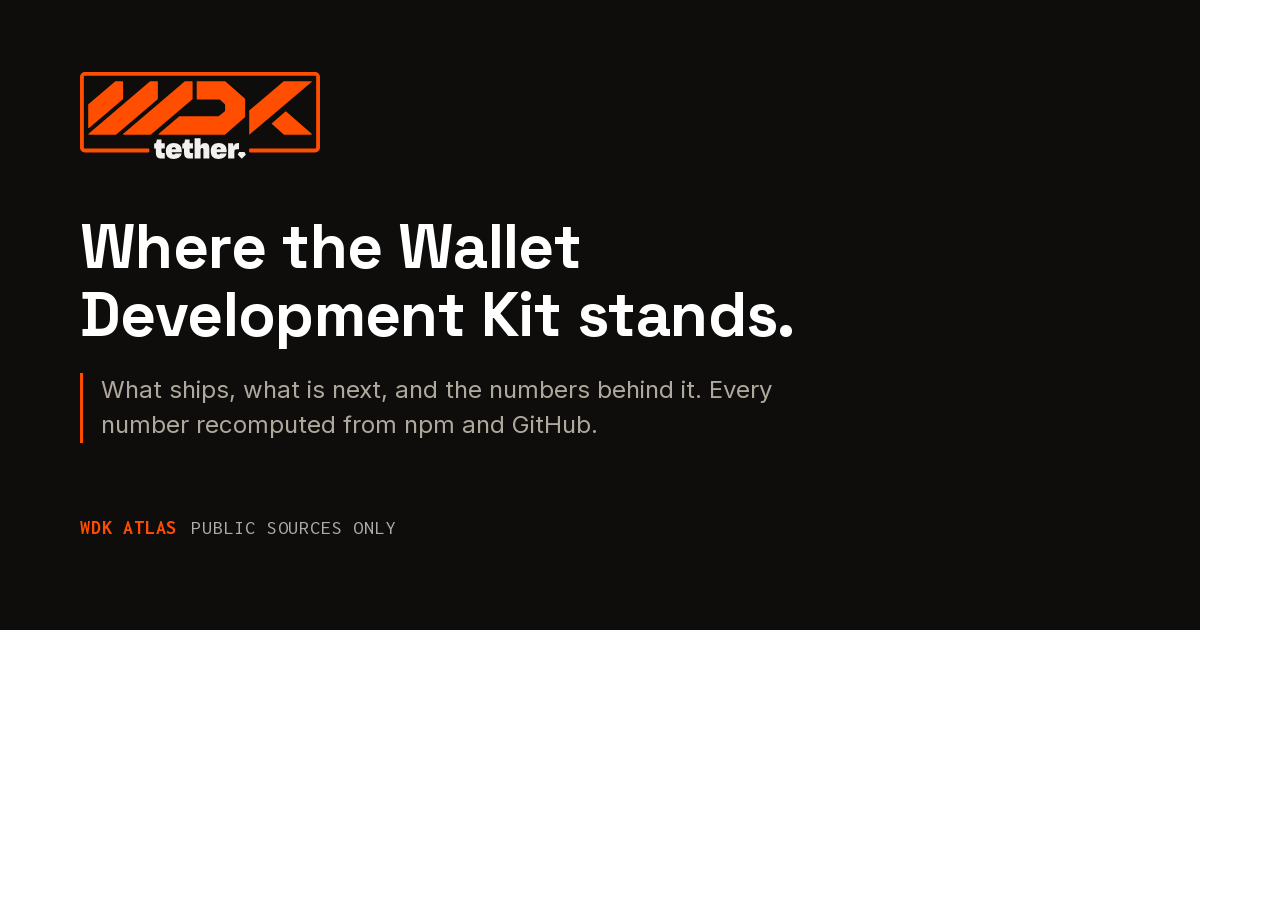
==== commit 6e2448f7: "Make Atlas something another page can mount Atlas was a script that ran when it was imported. It loo" ====
--- a/og-source.html
+++ b/og-source.html
@@ -42,7 +42,7 @@
       .og-foot b { color: var(--accent); font-weight: 700; }
     </style>
   </head>
-  <body>
+  <body class="wdk-atlas-site">
     <div class="og">
       <img class="og-logo" src="assets/wdk-logo.svg" alt="" />
       <div>
--- a/styles.css
+++ b/styles.css
@@ -48,7 +48,12 @@
   unicode-range: U+0000-00FF, U+0131, U+0152-0153, U+02BB-02BC, U+02C6, U+02DA, U+02DC, U+0304, U+0308, U+0329, U+2000-206F, U+20AC, U+2122, U+2191, U+2193, U+2212, U+2215, U+FEFF, U+FFFD;
 }
 
-:root {
+/* The design tokens, byte-identical to the ones wdk.tether.io ships. They used to sit on :root,
+   which handed --bg, --ink and --accent to every page that included this file, and those are
+   names a host is likely to be using already. They are declared on Atlas's frame, and on the
+   body of this site, whose top bar is drawn from them too. */
+.wdk-atlas,
+.wdk-atlas-site {
   --bg: hsl(40 12% 5%);
   --surface: hsl(30 8% 9%);
   --card: hsl(24 7% 14%);
@@ -72,6 +77,14 @@
   --wip-line: var(--warning);
   --planned-fill: var(--card);
   --planned-line: var(--muted);
+  /* Chart series, from the reference design system rather than picked for these charts: its
+     teal, its amber and its green. The blue, green and amber they replace were outside the
+     palette and read as foreign next to the orange. Teal and amber are the pair that ever
+     appears side by side, 129 degrees apart in hue; green only ever draws on its own. All
+     three clear 7.9:1 on a card, where the old three sat between 4.3 and 5.1. */
+  --chart-1: hsl(170 82% 49%);
+  --chart-2: hsl(41 100% 50%);
+  --chart-3: hsl(151 64% 51%);
   --ecosystem: var(--purple);
   --dark-grey: hsl(0 0% 13%);
   --white-5: hsl(0 0% 100% / 0.05);
@@ -90,2617 +103,2627 @@
   --module-width: 196px;
 }
 
-* {
-  box-sizing: border-box;
+/* Print inks. Beside the screen tokens rather than inside the frame's rules, because they are
+   the same declaration for a different medium. */
+@media print {
+  .wdk-atlas,
+  .wdk-atlas-site {
+    --bg: #fff;
+    --surface: #fff;
+    --card: #fff;
+    --card-elevated: #fff;
+    --ink: #000;
+    --secondary: hsl(37 10% 30%);
+    --text-muted: hsl(37 8% 35%);
+    --muted: hsl(37 8% 45%);
+    --line: hsl(37 8% 80%);
+    --line-subtle: hsl(37 8% 88%);
+    --accent: hsl(18 100% 32%);
+    --accent-hover: hsl(18 100% 32%);
+    --success: hsl(145 100% 26%);
+    --warning: hsl(41 100% 30%);
+    --error: hsl(0 100% 38%);
+    --purple: hsl(266 60% 40%);
+    --chart-1: hsl(170 82% 28%);
+    --chart-2: hsl(41 100% 32%);
+    --chart-3: hsl(151 64% 28%);
+    --shadow-pop: none;
+    --white-5: hsl(37 8% 94%);
+    --white-8: hsl(37 8% 92%);
+  }
 }
 
-html {
+@keyframes wdk-atlas-card-glow {
+  0% {
+    border-color: var(--accent);
+    box-shadow: 0 0 0 3px color-mix(in srgb, var(--accent) 55%, transparent), 0 0 32px color-mix(in srgb, var(--accent) 45%, transparent);
+  }
+  60% {
+    border-color: var(--accent);
+    box-shadow: 0 0 0 3px color-mix(in srgb, var(--accent) 35%, transparent), 0 0 24px color-mix(in srgb, var(--accent) 25%, transparent);
+  }
+  100% {
+    box-shadow: 0 0 0 0 transparent, 0 0 0 transparent;
+  }
+}
+
+/* The frame: what mount() builds, and the one root every rule below is reached through. It
+   carries its own type, colour and background, because a host's are not ours to assume: on a
+   white page Atlas's white ink used to disappear. */
+.wdk-atlas {
+  position: relative; /* the drawer is placed against this */
+  color: var(--ink);
+  background: var(--bg);
   color-scheme: dark;
-}
-
-html,
-body {
-  margin: 0;
-}
-
-body {
-  background-color: var(--bg);
-  color: var(--ink);
   font-family: var(--font-sans);
   font-size: 15px;
   line-height: 20px;
   -webkit-font-smoothing: antialiased;
 }
 
-.site-header {
-  display: flex;
-  flex-wrap: wrap;
-  justify-content: space-between;
-  align-items: flex-start;
-  gap: 24px;
-  padding: 8px 32px 8px;
+/* Everything else. Nested, so that .search, .legend, .tile and the rest cannot meet a host's
+   rules of the same name in either direction, and a bare h1 here is Atlas's h1 only. */
+.wdk-atlas {
+  /* Elements only. The site never reset its pseudo-elements, so its chevrons are drawn
+     content-box, and the site is the reference: an embed now matches it to the pixel. */
+  &,
+  & * {
+    box-sizing: border-box;
+  }
+
+  .site-header {
+    display: flex;
+    flex-wrap: wrap;
+    justify-content: space-between;
+    align-items: flex-start;
+    gap: 24px;
+    padding: 8px 32px 8px;
+  }
+
+  h1:empty,
+  .subtitle:empty {
+    display: none;
+  }
+
+  .visually-hidden {
+    position: absolute;
+    width: 1px;
+    height: 1px;
+    margin: -1px;
+    padding: 0;
+    overflow: hidden;
+    clip: rect(0 0 0 0);
+    white-space: nowrap;
+    border: 0;
+  }
+
+  .roadmap-page {
+    display: flex;
+    flex-direction: column;
+    gap: 28px;
+    padding: 0 16px;
+  }
+
+  &.page-roadmap .atlas {
+    max-width: none;
+  }
+
+  &.page-roadmap .poster {
+    min-width: 0;
+  }
+
+  /* Timeline geometry: four columns of at least --col-min; below that the timeline scrolls sideways. */
+  .timeline-head,
+  .timeline-track {
+    --col-min: 248px;
+    min-width: calc(var(--cols, 4) * var(--col-min) + (var(--cols, 4) - 1) * 16px);
+  }
+
+  .timeline-track {
+    display: flex;
+    flex-direction: column;
+    gap: 28px;
+  }
+
+  .timeline-head-wrap {
+    position: sticky;
+    top: var(--wdk-atlas-sticky-top, 0px);
+    z-index: 2;
+    overflow: hidden;
+    background: var(--bg);
+  }
+
+  .timeline-scroll {
+    overflow-x: auto;
+    overscroll-behavior-x: contain;
+    scrollbar-width: thin;
+    scrollbar-color: var(--muted) transparent;
+  }
+
+  .timeline-track .star-head {
+    position: sticky;
+    left: 0;
+    width: min(100%, var(--viewport, 100%));
+    background: var(--bg);
+  }
+
+  &.page-roadmap .site-header {
+    padding-top: 0;
+  }
+
+  /* Mission and view switch */
+  .roadmap-intro {
+    display: flex;
+    align-items: flex-end;
+    justify-content: space-between;
+    gap: 32px;
+    padding: 8px 0 4px;
+  }
+
+  .roadmap-controls {
+    display: flex;
+    flex: 1 1 auto;
+    flex-wrap: wrap;
+    align-items: center;
+    justify-content: flex-end;
+    gap: 12px;
+    min-width: 0;
+  }
+
+  .search {
+    position: relative;
+    display: flex;
+    align-items: center;
+  }
+
+  .search-input {
+    width: 260px;
+    height: 38px;
+    padding: 0 72px 0 36px;
+    border: 1px solid var(--line);
+    border-radius: var(--radius-control);
+    background: var(--surface) no-repeat 12px center / 16px 16px;
+    background-image: url("data:image/svg+xml,%3Csvg xmlns='http://www.w3.org/2000/svg' viewBox='0 0 24 24' fill='none' stroke='%23a89e8f' stroke-width='2' stroke-linecap='round'%3E%3Ccircle cx='11' cy='11' r='7'/%3E%3Cpath d='m20 20-3.5-3.5'/%3E%3C/svg%3E");
+    color: var(--ink);
+    font: 500 14px/20px var(--font-sans);
+  }
+
+  .search-input::placeholder {
+    color: var(--text-muted);
+  }
+
+  .search-input:focus {
+    outline: none;
+    border-color: var(--accent);
+  }
+
+  .search-input::-webkit-search-cancel-button {
+    -webkit-appearance: none;
+    width: 14px;
+    height: 14px;
+    background: url("data:image/svg+xml,%3Csvg xmlns='http://www.w3.org/2000/svg' viewBox='0 0 24 24' fill='none' stroke='%23a89e8f' stroke-width='2.5' stroke-linecap='round'%3E%3Cpath d='M6 6l12 12M18 6 6 18'/%3E%3C/svg%3E") center / contain no-repeat;
+    cursor: pointer;
+  }
+
+  .search-count {
+    position: absolute;
+    right: 36px;
+    font-family: var(--font-mono);
+    font-size: 12px;
+    letter-spacing: 0.04em;
+    text-transform: uppercase;
+    color: var(--secondary);
+    pointer-events: none;
+  }
+
+  .view-toggle {
+    display: flex;
+    flex: none;
+    gap: 4px;
+    padding: 3px;
+    border: 1px solid var(--line);
+    border-radius: var(--radius-control);
+    background: var(--surface);
+  }
+
+  .view-toggle a {
+    display: inline-flex;
+    align-items: center;
+    gap: 8px;
+    height: 32px;
+    padding: 0 14px;
+    border-radius: var(--radius-btn);
+    color: var(--secondary);
+    text-decoration: none;
+    font-size: 14px;
+    font-weight: 600;
+    letter-spacing: 0.5px;
+  }
+
+  .view-toggle a:hover {
+    color: var(--ink);
+  }
+
+  .view-toggle a[aria-current] {
+    color: var(--ink);
+    background: var(--dark-grey);
+  }
+
+  /* Status filter: a legend you can switch. Off = dimmed, hollow dot, cards of that status hidden. */
+  .status-filter {
+    display: flex;
+    flex: none;
+    gap: 4px;
+    padding: 3px;
+    border: 1px solid var(--line);
+    border-radius: var(--radius-control);
+    background: var(--surface);
+  }
+
+  .status-toggle {
+    display: inline-flex;
+    align-items: center;
+    gap: 8px;
+    height: 32px;
+    padding: 0 12px;
+    border: 0;
+    border-radius: var(--radius-btn);
+    background: transparent;
+    color: var(--ink);
+    font: 600 14px/1 var(--font-sans);
+    letter-spacing: 0.5px;
+    cursor: pointer;
+    transition: color 0.15s ease, opacity 0.15s ease;
+  }
+
+  .status-toggle:hover {
+    background: var(--card-elevated);
+  }
+
+  .status-toggle:focus-visible {
+    outline: 2px solid var(--accent);
+    outline-offset: -2px;
+  }
+
+  .status-toggle .state-dot {
+    flex: none;
+    box-shadow: 0 0 0 1px transparent;
+    transition: background 0.15s ease, box-shadow 0.15s ease;
+  }
+
+  .status-toggle[aria-pressed="false"] {
+    color: var(--text-muted);
+  }
+
+  .status-toggle[aria-pressed="false"] .state-dot {
+    background: transparent;
+    box-shadow: inset 0 0 0 1.5px var(--muted);
+  }
+
+  .status-toggle[aria-pressed="false"] .view-count {
+    opacity: 0.5;
+  }
+
+  .star-tally li.off {
+    opacity: 0.4;
+  }
+
+  .view-count {
+    padding: 1px 6px;
+    border-radius: 9px;
+    background: var(--card-elevated);
+    font-family: var(--font-mono);
+    font-size: 12px;
+    color: var(--ink);
+  }
+
+  .backlog-note {
+    margin: 0;
+    padding: 10px 0;
+    border-bottom: 1px solid var(--line);
+    font-size: 13px;
+    color: var(--secondary);
+  }
+
+  .backlog-grid {
+    display: grid;
+    grid-template-columns: repeat(auto-fill, minmax(280px, 1fr));
+    gap: 12px;
+  }
+
+  .mission {
+    padding: 0;
+  }
+
+  .mission .eyebrow {
+    margin: 0 0 8px;
+    font-size: 13px;
+    font-weight: 600;
+    line-height: 1;
+    letter-spacing: 2px;
+    text-transform: uppercase;
+    color: var(--accent);
+  }
+
+  .mission-text {
+    margin: 0;
+    max-width: 24ch;
+    font-family: var(--font-display);
+    font-size: 38px;
+    font-weight: 600;
+    line-height: 1.05;
+    letter-spacing: 0;
+    color: var(--ink);
+  }
+
+  .mission-sub {
+    margin: 12px 0 0;
+    font-size: 14px;
+    line-height: 20px;
+    color: var(--secondary);
+  }
+
+  /* Timeline header, shared by every row */
+  .timeline-head,
+  .timeline-grid {
+    display: grid;
+    grid-template-columns: repeat(var(--cols, 4), minmax(0, 1fr));
+    gap: 16px;
+  }
+
+  .timeline-head {
+    padding: 10px 0;
+    border-bottom: 1px solid var(--line);
+  }
+
+  .timeline-quarter {
+    display: flex;
+    align-items: center;
+    justify-content: center;
+    gap: 8px;
+    padding: 0 8px;
+    font-size: 13px;
+    font-weight: 600;
+    line-height: 1;
+    letter-spacing: 2px;
+    text-transform: uppercase;
+    color: var(--text-muted);
+  }
+
+  .timeline-quarter.is-now {
+    color: var(--ink);
+  }
+
+  .now-mark {
+    padding: 3px 6px;
+    border-radius: var(--radius-btn);
+    background: var(--accent);
+    color: #fff;
+    font-size: 12px;
+    letter-spacing: 0.4px;
+  }
+
+  /* One row per north star */
+  .star-row {
+    display: block;
+    padding: 14px 0 10px;
+    border-top: 1px solid var(--line);
+  }
+
+  .star-row[open] {
+    padding-bottom: 8px;
+  }
+
+  .star-head {
+    display: flex;
+    align-items: flex-start;
+    gap: 16px;
+    margin: 0 -10px;
+    padding: 6px 10px;
+    border-radius: var(--radius-control);
+    list-style: none;
+    cursor: pointer;
+    transition: background-color 0.15s;
+  }
+
+  .star-head::-webkit-details-marker {
+    display: none;
+  }
+
+  .star-head:hover {
+    background: var(--white-5);
+  }
+
+  .star-head:focus-visible {
+    outline: 2px solid var(--accent);
+    outline-offset: 2px;
+  }
+
+  .star-title::after {
+    content: "";
+    display: inline-block;
+    width: 9px;
+    height: 9px;
+    margin: 0 0 4px 12px;
+    border-right: 2px solid var(--secondary);
+    border-bottom: 2px solid var(--secondary);
+    transform: rotate(-45deg);
+    transition: transform 0.2s ease;
+    vertical-align: middle;
+  }
+
+  details[open] > .star-head .star-title::after {
+    margin-bottom: 0;
+    transform: translateY(-3px) rotate(45deg);
+  }
+
+  .star-row[data-matches="0"] > .star-head {
+    opacity: 0.45;
+  }
+
+  .star-row .timeline-grid,
+  .star-row .backlog-grid {
+    margin-top: 4px;
+  }
+
+  .star-index {
+    flex: none;
+    padding-top: 4px;
+    font-family: var(--font-mono);
+    font-size: 13px;
+    font-weight: 600;
+    letter-spacing: 1px;
+    color: var(--accent);
+  }
+
+  .star-text {
+    flex: 1 1 auto;
+    min-width: 0;
+  }
+
+  .star-title {
+    margin: 0;
+    font-family: var(--font-display);
+    font-size: 22px;
+    font-weight: 600;
+    line-height: 26px;
+    letter-spacing: 0;
+  }
+
+  .star-summary {
+    margin: 4px 0 0;
+    font-size: 14px;
+    line-height: 20px;
+    color: var(--secondary);
+  }
+
+  .star-tally {
+    display: flex;
+    flex: none;
+    gap: 14px;
+    margin: 0;
+    padding: 6px 0 0;
+    list-style: none;
+    font-size: 13px;
+    color: var(--secondary);
+  }
+
+  .star-tally strong {
+    color: var(--ink);
+    font-weight: 600;
+  }
+
+  .star-tally li::before {
+    content: "";
+    display: inline-block;
+    width: 8px;
+    height: 8px;
+    margin-right: 6px;
+    border-radius: 50%;
+    background: var(--muted);
+    vertical-align: 0;
+  }
+
+  .star-tally li.done::before { background: var(--success); }
+  .star-tally li.wip::before { background: var(--warning); }
+
+  .timeline-col {
+    display: flex;
+    flex-direction: column;
+    gap: 10px;
+    min-width: 0;
+    padding: 8px;
+    border-radius: var(--radius-card);
+  }
+
+  .timeline-col.is-now {
+    background: color-mix(in srgb, var(--accent) 5%, transparent);
+  }
+
+  /* Initiative card */
+  .roadmap-card {
+    display: flex;
+    flex-direction: column;
+    gap: 8px;
+    padding: 14px 16px;
+    border: 1px solid var(--line);
+    border-radius: var(--radius-card);
+    background: var(--card);
+  }
+
+  .roadmap-card[hidden],
+  .roadmap-module[hidden] {
+    display: none;
+  }
+
+  /* Linked-to card: an accent glow that fades over a few seconds. */
+  .roadmap-card.is-target {
+    animation: wdk-atlas-card-glow 3.2s ease-out both;
+  }
+
+  /* Someone who has asked their system for less motion gets none of it here: no glides, no
+     fades, no sliding into place. Colour and outline changes stay, because those carry meaning
+     rather than movement. Durations go to almost nothing rather than zero so that anything
+     waiting on a transition to finish still hears about it. */
+  @media (prefers-reduced-motion: reduce) {
+    *,
+    *::before,
+    *::after {
+      animation-duration: 0.01ms !important;
+      animation-iteration-count: 1 !important;
+      transition-duration: 0.01ms !important;
+      scroll-behavior: auto !important;
+    }
+  }
+
+  @media (prefers-reduced-motion: reduce) {
+    .roadmap-card.is-target {
+      animation: none;
+      border-color: var(--accent);
+      box-shadow: 0 0 0 3px color-mix(in srgb, var(--accent) 45%, transparent);
+    }
+  }
+
+  .roadmap-card.wip {
+    border-color: color-mix(in srgb, var(--warning) 60%, var(--line));
+  }
+
+  .roadmap-card.done {
+    border-color: color-mix(in srgb, var(--success) 45%, var(--line));
+    background: color-mix(in srgb, var(--success) 6%, var(--card));
+  }
+
+  .roadmap-card.planned {
+    border-style: dashed;
+    background: var(--surface);
+  }
+
+  .roadmap-card-head {
+    display: flex;
+    align-items: flex-start;
+    justify-content: space-between;
+    gap: 8px;
+  }
+
+  .roadmap-card-title {
+    margin: 0;
+    font-size: 14px;
+    font-weight: 600;
+    line-height: 19px;
+    color: var(--ink);
+  }
+
+  .roadmap-card-state {
+    display: flex;
+    align-items: center;
+    gap: 6px;
+  }
+
+  .state-dot {
+    width: 8px;
+    height: 8px;
+    border-radius: 50%;
+    background: var(--muted);
+  }
+
+  .state-dot.done { background: var(--success); }
+  .state-dot.wip { background: var(--warning); }
+
+  .roadmap-card-status,
+  .roadmap-card-progress {
+    font-family: var(--font-mono);
+    font-size: 12px;
+    letter-spacing: 0.04em;
+    text-transform: uppercase;
+    color: var(--secondary);
+  }
+
+  .roadmap-card-progress {
+    margin-left: auto;
+    color: var(--ink);
+  }
+
+  .priority {
+    flex: none;
+    padding: 2px 6px;
+    font-family: var(--font-mono);
+    font-size: 12px;
+    font-weight: 700;
+    line-height: 1;
+    border-radius: var(--radius-btn);
+    color: var(--bg);
+    background: var(--secondary);
+  }
+
+  .priority.p0 { background: var(--accent); color: #fff; }
+  .priority.p1 { background: var(--warning); }
+
+  .roadmap-card-summary {
+    margin: 0;
+    font-size: 12px;
+    line-height: 16px;
+    color: var(--secondary);
+  }
+
+  .roadmap-modules {
+    display: flex;
+    flex-wrap: wrap;
+    gap: 4px;
+  }
+
+  .roadmap-module {
+    padding: 2px 7px;
+    font: 500 12px/16px var(--font-sans);
+    color: var(--secondary);
+    border: 1px solid var(--line-subtle);
+    border-radius: var(--radius-btn);
+    background: var(--surface);
+    cursor: pointer;
+  }
+
+  .roadmap-module:hover,
+  .roadmap-module[aria-expanded="true"] {
+    color: var(--ink);
+    border-color: var(--accent);
+  }
+
+  .roadmap-module.wip { border-color: var(--wip-line); }
+  .roadmap-module.missing { color: var(--text-muted); border-style: dashed; cursor: default; }
+  .roadmap-module.more { color: var(--accent); border-color: transparent; background: transparent; }
+  .roadmap-module.more:hover { border-color: var(--accent); }
+
+  .roadmap-children {
+    display: flex;
+    flex-direction: column;
+    gap: 6px;
+    margin-top: 2px;
+    padding-left: 10px;
+    border-left: 2px solid var(--line-subtle);
+  }
+
+  .roadmap-children .roadmap-card { padding: 10px; }
+  .roadmap-children .roadmap-card-title { font-size: 13px; }
+
+  .site-header h1 {
+    margin: 0;
+    font-family: var(--font-display);
+    font-size: 28px;
+    font-weight: 600;
+    letter-spacing: 0;
+    line-height: 32px;
+  }
+
+  .subtitle {
+    margin: 8px 0 0;
+    max-width: 42rem;
+    color: var(--secondary);
+    white-space: pre-line;
+  }
+
+  .pending-toggle {
+    display: inline-flex;
+    align-items: center;
+    gap: 12px;
+    height: var(--btn-height);
+    padding: 0 14px 0 10px;
+    max-width: 100%;
+    color: var(--ink);
+    background: var(--surface);
+    border: 1px solid var(--line);
+    border-radius: var(--radius-control);
+    font-size: 14px;
+    font-weight: 500;
+    line-height: 20px;
+    cursor: pointer;
+  }
+
+  .pending-toggle:hover {
+    border-color: color-mix(in srgb, var(--accent) 45%, var(--line-subtle));
+  }
+
+  .pending-toggle:has(input:focus-visible) {
+    outline: 2px solid var(--accent);
+    outline-offset: 2px;
+  }
+
+  .pending-toggle input {
+    position: absolute;
+    opacity: 0;
+    width: 1px;
+    height: 1px;
+    margin: 0;
+    pointer-events: none;
+  }
+
+  .pending-toggle-switch {
+    position: relative;
+    flex: none;
+    width: 40px;
+    height: 22px;
+    border-radius: 11px;
+    background: var(--muted);
+    transition: background 0.15s ease;
+  }
+
+  .pending-toggle-switch::after {
+    content: "";
+    position: absolute;
+    top: 2px;
+    left: 2px;
+    width: 18px;
+    height: 18px;
+    border-radius: 50%;
+    background: var(--ink);
+    transition: transform 0.15s ease;
+  }
+
+  .pending-toggle input:checked + .pending-toggle-switch {
+    background: var(--accent);
+  }
+
+  .pending-toggle input:checked + .pending-toggle-switch::after {
+    transform: translateX(18px);
+  }
+
+  .header-side {
+    display: flex;
+    flex-wrap: wrap;
+    align-items: center;
+    justify-content: flex-end;
+    gap: 12px 24px;
+    margin-left: auto;
+  }
+
+  /* ---- Planned & in-progress toggle ------------------------------------------------------------ */
+
+  .poster.hide-pending .roadmap,
+  .poster.hide-pending .mod.wip,
+  .poster.hide-pending .mod.planned,
+  .poster.hide-pending .pend,
+  .poster.hide-pending .strip {
+    display: none;
+  }
+
+  .poster.hide-pending .module-stack:has(.module.wip),
+  .poster.hide-pending .module-stack:has(.module.planned) {
+    display: none;
+  }
+
+  .poster.hide-pending .band-group:not(:has(.module:not(.wip):not(.planned))),
+  .poster.hide-pending .lane:not(:has(.module:not(.wip):not(.planned))),
+  .poster.hide-pending .lane-row:not(:has(.mod:not(.wip):not(.planned))),
+  .poster.hide-pending .mx-row:has(.mx-cell):not(:has(.mod:not(.wip):not(.planned))) {
+    display: none;
+  }
+
+  .poster.hide-pending .mx-cell:not(.none):not(:has(.mod:not(.wip):not(.planned)))::after {
+    content: "\2014";
+    margin: auto;
+    font-size: 12px;
+    color: var(--text-muted);
+  }
+
+  /* ---- Legend ------------------------------------------------------------------------------------ */
+
+  .legend {
+    display: flex;
+    flex-wrap: wrap;
+    align-items: center;
+    gap: 14px 18px;
+    margin: 0;
+    padding: 0;
+    list-style: none;
+    font-size: 13px;
+    color: var(--secondary);
+  }
+
+  .swatch {
+    position: relative;
+    display: inline-block;
+    width: 14px;
+    height: 14px;
+    margin-right: 6px;
+    vertical-align: -2px;
+    border: 1px solid var(--line-subtle);
+    border-radius: 4px;
+    background: var(--card);
+  }
+
+  .swatch.live::after,
+  .swatch.wip::after {
+    content: "";
+    position: absolute;
+    inset: 3px;
+    border-radius: 50%;
+    background: var(--success);
+  }
+
+  .swatch.wip {
+    border-style: dashed;
+    border-color: var(--wip-line);
+    background: var(--wip-fill);
+  }
+
+  .swatch.wip::after {
+    background: var(--warning);
+  }
+
+  .swatch.planned {
+    border-style: dashed;
+    border-color: var(--planned-line);
+    background: transparent;
+  }
+
+  .swatch.ecosystem {
+    width: auto;
+    height: auto;
+    padding: 1px 5px;
+    border: 0;
+    background: color-mix(in srgb, var(--ecosystem) 22%, var(--card));
+    font: 600 12px/1.3 var(--font-mono);
+    letter-spacing: 0.08em;
+    text-transform: uppercase;
+    color: var(--text-muted);
+  }
+
+  .error {
+    margin: 16px 32px;
+    padding: 12px 14px;
+    background: color-mix(in srgb, var(--error) 14%, var(--bg));
+    border: 1px solid color-mix(in srgb, var(--error) 40%, transparent);
+    border-radius: var(--radius-control);
+    color: var(--error);
+  }
+
+  /* ---- Poster ------------------------------------------------------------------------------------ */
+
+  .poster {
+    position: relative;
+    padding: 8px 32px 64px;
+    /* Nothing here should widen the page. The map's grid, the roadmap's timeline and the
+       readiness table each scroll inside their own container; anything else that reaches past
+       the edge is a fault, and clipping it keeps the whole document from sliding sideways under
+       a thumb. clip rather than hidden: it creates no scroll container, so the sticky header and
+       the sticky timeline still hold. */
+    overflow-x: clip;
+  }
+
+  .atlas,
+  .section {
+    position: relative;
+    z-index: 1;
+  }
+
+  .atlas {
+    display: flex;
+    flex-direction: column;
+    gap: 26px;
+    max-width: 1280px;
+  }
+
+  /* Three ways into the kit, above the catalogue. Cards rather than prose because a reader
+     arriving here is choosing a route, not reading a page. */
+  .start-here {
+    margin: 0 0 32px;
+    padding: 0 16px;
+  }
+
+  .start-title {
+    margin: 0 0 12px;
+    font-family: var(--font-display);
+    font-size: 19px;
+    line-height: 24px;
+    color: var(--ink);
+  }
+
+  .start-grid {
+    display: grid;
+    grid-template-columns: repeat(auto-fit, minmax(260px, 1fr));
+    gap: 12px;
+  }
+
+  .start-card {
+    display: flex;
+    flex-direction: column;
+    gap: 8px;
+    padding: 16px;
+    border: 1px solid var(--line);
+    border-radius: var(--radius-card);
+    background: var(--card);
+  }
+
+  .start-card h3 {
+    margin: 0;
+    font-family: var(--font-display);
+    font-size: 16px;
+    line-height: 20px;
+    color: var(--ink);
+  }
+
+  .start-card p {
+    margin: 0;
+    font-size: 14px;
+    line-height: 20px;
+    color: var(--secondary);
+  }
+
+  .start-code {
+    display: block;
+    padding: 8px 10px;
+    border: 1px solid var(--line-subtle);
+    border-radius: var(--radius-control);
+    background: var(--bg);
+    font-family: var(--font-mono);
+    font-size: 13px;
+    color: var(--ink);
+    overflow-x: auto;
+  }
+
+  .start-note {
+    margin-top: auto;
+    font-size: 12px;
+    color: var(--text-muted);
+  }
+
+  .start-note a {
+    color: var(--accent);
+    text-decoration: none;
+  }
+
+  .start-note a:hover {
+    text-decoration: underline;
+    text-underline-offset: 2px;
+  }
+
+  .sections {
+    display: contents;
+  }
+
+  /* ---- Cross-section: one rail step and one band per layer -------------------------------------- */
+
+  .xs {
+    position: relative;
+    display: grid;
+    grid-template-columns: 172px 1fr;
+    gap: 10px 22px;
+    align-items: start;
+  }
+
+  /* Each step draws the dot for its layer and the line down to the next one. The line is orange up to
+     the active layer and grey past it, so the rail reads as "you are here". */
+  .step {
+    position: relative;
+    display: grid;
+    align-content: start;
+    align-self: stretch;
+    appearance: none;
+    margin: 0;
+    padding: 12px 0 0 32px;
+    border: 0;
+    background: none;
+    font: inherit;
+    font-size: 13px;
+    line-height: 1.4;
+    text-align: left;
+    color: var(--secondary);
+    cursor: pointer;
+    transition: color 0.2s;
+  }
+
+  .step.blank {
+    cursor: default;
+  }
+
+  .step::before {
+    content: "";
+    position: absolute;
+    left: 7px;
+    top: 15px;
+    width: 12px;
+    height: 12px;
+    border-radius: 50%;
+    background: var(--bg);
+    border: 2px solid var(--muted);
+    transition: border-color 0.2s, background-color 0.2s, transform 0.2s;
+  }
+
+  .step::after {
+    content: "";
+    position: absolute;
+    left: 12px;
+    top: 29px;
+    bottom: -12px;
+    width: 2px;
+    background: var(--line-subtle);
+    transition: background-color 0.3s;
+  }
+
+  .step:nth-last-child(2)::after {
+    display: none;
+  }
+
+  .step:has(~ .step.is-active)::after {
+    background: var(--accent);
+  }
+
+  .step.is-hover::before {
+    border-color: var(--accent);
+  }
+
+  .step.is-active::before {
+    border-color: var(--accent);
+    background: var(--accent);
+    transform: scale(1.25);
+  }
+
+  .step:focus-visible {
+    outline: 2px solid var(--accent);
+    outline-offset: 2px;
+    border-radius: var(--radius-control);
+  }
+
+  .step b {
+    display: block;
+    font-weight: 600;
+    color: var(--secondary);
+    transition: color 0.2s;
+  }
+
+  .step.is-hover b,
+  .step.is-active b {
+    color: var(--ink);
+  }
+
+  .step.is-active {
+    color: var(--ink);
+  }
+
+  .band {
+    position: relative;
+    padding: 14px 18px 18px;
+    border: 1px solid var(--line);
+    border-radius: var(--radius-card);
+    background: var(--surface);
+    scroll-margin-top: 92px;
+    transition: border-color 0.25s, box-shadow 0.25s;
+  }
+
+  .band.is-hover {
+    border-color: color-mix(in srgb, var(--accent) 45%, var(--line));
+  }
+
+  .band.is-active {
+    border-color: var(--accent);
+    box-shadow: 0 0 0 1px var(--accent);
+  }
+
+  /* The sealed room keeps its boundary, drawn quietly until it is the active layer. */
+  .band.sealed {
+    border: 1px dashed color-mix(in srgb, var(--accent) 55%, var(--line));
+    background: color-mix(in srgb, var(--accent) 3%, var(--surface));
+  }
+
+  .band.sealed.is-hover {
+    border-color: color-mix(in srgb, var(--accent) 75%, var(--line));
+  }
+
+  .band.sealed.is-active {
+    border-style: solid;
+    border-color: var(--accent);
+  }
+
+  .band[data-section="foundation"] {
+    background: repeating-linear-gradient(135deg, var(--surface) 0 8px, color-mix(in srgb, var(--line) 60%, var(--surface)) 8px 9px);
+  }
+
+  .seal {
+    position: absolute;
+    top: -10px;
+    right: 16px;
+    padding: 2px 9px;
+    border-radius: 3px;
+    background: var(--accent);
+    color: var(--bg);
+    font: 700 12px/16px var(--font-mono);
+    letter-spacing: 0.1em;
+    text-transform: uppercase;
+  }
+
+  .band-title-row {
+    display: flex;
+    flex-wrap: wrap;
+    align-items: center;
+    gap: 8px 14px;
+  }
+
+  .band-title {
+    margin: 0;
+    font-family: var(--font-display);
+    font-size: 19px;
+    font-weight: 600;
+    line-height: 24px;
+  }
+
+  .band-blurb {
+    margin: 6px 0 0;
+    max-width: 78ch;
+    font-size: 13px;
+    line-height: 18px;
+    color: var(--secondary);
+  }
+
+  .band-head .section-why {
+    margin-top: 10px;
+  }
+
+  .band-body {
+    display: grid;
+    gap: 16px;
+    margin-top: 14px;
+  }
+
+  .lane-run {
+    display: grid;
+    grid-template-columns: repeat(auto-fit, minmax(300px, 1fr));
+    gap: 16px 28px;
+  }
+
+  .lane-row {
+    display: grid;
+    gap: 8px;
+    align-content: start;
+  }
+
+  .lane-head {
+    display: flex;
+    flex-wrap: wrap;
+    align-items: baseline;
+    gap: 2px 10px;
+  }
+
+  .lane-label {
+    margin: 0;
+    font: 600 12px/16px var(--font-mono);
+    letter-spacing: 0.14em;
+    text-transform: uppercase;
+    color: var(--secondary);
+  }
+
+  .lane-blurb {
+    font-size: 12px;
+    line-height: 16px;
+    color: var(--text-muted);
+  }
+
+  .chips {
+    display: flex;
+    flex-wrap: wrap;
+    gap: 6px;
+  }
+
+  /* ---- The module chip --------------------------------------------------------------------------- */
+
+  .mod {
+    appearance: none;
+    display: inline-flex;
+    align-items: center;
+    gap: 7px;
+    margin: 0;
+    padding: 6px 10px;
+    border: 1px solid var(--line-subtle);
+    border-radius: 6px;
+    background: var(--card);
+    color: var(--ink);
+    font: 500 13px/1.25 var(--font-sans);
+    text-align: left;
+    cursor: pointer;
+    transition: opacity 0.2s ease, border-color 0.15s, background-color 0.15s;
+  }
+
+  .mod:hover {
+    background: var(--card-elevated);
+    border-color: color-mix(in srgb, var(--accent) 50%, var(--line-subtle));
+  }
+
+  .mod:focus-visible {
+    outline: 2px solid var(--accent);
+    outline-offset: 2px;
+  }
+
+  .mod .dot {
+    flex: none;
+    width: 6px;
+    height: 6px;
+    border-radius: 50%;
+    background: var(--success);
+  }
+
+  .mod.wip {
+    border-style: dashed;
+    border-color: var(--wip-line);
+    background: var(--wip-fill);
+  }
+
+  .mod.wip .dot {
+    background: var(--warning);
+  }
+
+  .mod.planned {
+    border-style: dashed;
+    border-color: var(--planned-line);
+    background: transparent;
+    color: var(--secondary);
+  }
+
+  .mod.planned .dot {
+    background: transparent;
+    border: 1px dashed var(--muted);
+  }
+
+  .mod.placeholder {
+    color: var(--text-muted);
+  }
+
+  .mod .pub {
+    padding: 1px 5px;
+    border-radius: var(--radius-btn);
+    font: 600 12px/1.3 var(--font-mono);
+    letter-spacing: 0.06em;
+    text-transform: uppercase;
+    color: var(--text-muted);
+    background: color-mix(in srgb, var(--ecosystem) 22%, var(--card));
+  }
+
+  .mod .pend {
+    margin-left: 2px;
+    padding: 1px 6px;
+    border: 1px solid color-mix(in srgb, var(--warning) 50%, transparent);
+    border-radius: 9px;
+    background: var(--wip-fill);
+    font: 600 12px/16px var(--font-mono);
+    color: var(--warning);
+  }
+
+  .mod.is-open,
+  .mod[aria-expanded="true"] {
+    border-style: solid;
+    border-color: var(--accent);
+    box-shadow: 0 0 0 1px var(--accent);
+  }
+
+  .poster.has-focus .mod:not(.is-open):not(.is-related),
+  .poster.has-focus .module-stack:not(.is-open):not(.is-related) {
+    opacity: 0.3;
+  }
+
+  .poster.has-focus .mod.is-related {
+    border-color: color-mix(in srgb, var(--accent) 65%, var(--line-subtle));
+  }
+
+  /* ---- Roadmap strip: one item that touches most of a band -------------------------------------- */
+
+  .strip {
+    display: flex;
+    flex-wrap: wrap;
+    align-items: center;
+    gap: 6px 12px;
+    padding: 6px 12px;
+    border: 1px dashed var(--wip-line);
+    border-radius: 6px;
+    background: var(--wip-fill);
+    color: var(--ink);
+    font-size: 12px;
+    line-height: 16px;
+    text-decoration: none;
+  }
+
+  .strip:hover {
+    border-style: solid;
+  }
+
+  .strip.planned {
+    border-color: var(--planned-line);
+    background: transparent;
+    color: var(--secondary);
+  }
+
+  .strip-label {
+    font-weight: 600;
+  }
+
+  .strip-who {
+    color: var(--secondary);
+  }
+
+  .strip-bar {
+    flex: 1 1 120px;
+    height: 4px;
+    border-radius: 2px;
+    background: var(--white-8);
+    overflow: hidden;
+  }
+
+  .strip-bar i {
+    display: block;
+    height: 100%;
+    background: var(--warning);
+  }
+
+  .strip-pct {
+    font: 600 12px var(--font-mono);
+    color: var(--warning);
+  }
+
+  /* ---- Chain × capability grid ------------------------------------------------------------------- */
+
+  .matrix-scroll {
+    overflow-x: auto;
+    margin: 0 -4px;
+    padding: 0 4px;
+  }
+
+  .matrix {
+    display: grid;
+    grid-template-columns: 140px repeat(var(--cols, 7), minmax(0, 1fr));
+    gap: 4px;
+    min-width: 1000px; /* 900 left each column about 60px of text, too narrow for "Ethereum" to stay whole. 1100 would also keep "ERC-4337" on one line but overflows a 1440 window once the rail is allowed for, so a hyphen break there is accepted. Fits without a scrollbar from about 1260 px up; narrower screens scroll the grid as before */
+  }
+
+  .mx-row {
+    display: contents;
+  }
+
+  .mx-th {
+    appearance: none;
+    margin: 0;
+    padding: 4px 8px 8px;
+    border: 0;
+    border-bottom: 2px solid var(--line);
+    background: transparent;
+    color: var(--ink);
+    font: inherit;
+    text-align: left;
+    cursor: pointer;
+    transition: border-color 0.15s, opacity 0.2s;
+  }
+
+  .mx-th b {
+    display: block;
+    font: 600 13px/18px var(--font-display);
+  }
+
+  .mx-th span {
+    font: 500 12px/16px var(--font-mono);
+    letter-spacing: 0.06em;
+    color: var(--text-muted);
+  }
+
+  .mx-th:hover {
+    border-bottom-color: var(--secondary);
+  }
+
+  .mx-th[aria-pressed="true"] {
+    border-bottom-color: var(--accent);
+  }
+
+  .mx-th:focus-visible {
+    outline: 2px solid var(--accent);
+    outline-offset: 2px;
+  }
+
+  .mx-lane {
+    grid-column: 1 / -1;
+    display: flex;
+    flex-wrap: wrap;
+    align-items: baseline;
+    gap: 8px 12px;
+    margin-top: 8px;
+    padding: 14px 0 6px;
+    border-top: 1px solid var(--line);
+  }
+
+  .mx-lane .strip {
+    flex: 1 1 100%;
+  }
+
+  .mx-rh {
+    display: flex;
+    flex-direction: column;
+    justify-content: center;
+    gap: 2px;
+    padding: 8px 10px 8px 0;
+    border-right: 1px solid var(--line);
+    font-size: 12.5px;
+    font-weight: 500;
+    color: var(--secondary);
+  }
+
+  .mx-rh small {
+    font: 500 12px/16px var(--font-mono);
+    letter-spacing: 0.04em;
+    color: var(--text-muted);
+  }
+
+  .mx-cell {
+    display: flex;
+    flex-direction: column;
+    align-items: flex-start;
+    gap: 4px;
+    min-height: 44px;
+    padding: 5px;
+    border-radius: 6px;
+    background: color-mix(in srgb, var(--card) 55%, transparent);
+    transition: opacity 0.2s;
+  }
+
+  .mx-cell .mod {
+    display: grid;
+    grid-template-columns: auto minmax(0, 1fr) auto;
+    column-gap: 6px;
+    row-gap: 2px;
+    align-items: baseline;
+    width: 100%;
+    padding: 6px 8px;
+    white-space: normal;
+  }
+
+  .mx-cell .mod .pend {
+    margin-left: 0;
+    padding: 1px 4px;
+  }
+
+  .mx-cell .mod .dot {
+    align-self: start;
+    margin-top: 5px;
+  }
+
+  .mx-cell .mod .mod-title {
+    /* break-word, not anywhere: a word only comes apart when it cannot fit a line by itself,
+       so "Ethereum" wraps as a word instead of splitting into "Ethere" and "um". */
+    overflow-wrap: break-word;
+  }
+
+  .mx-cell .mod .pub {
+    grid-column: 2;
+  }
+
+  .mx-cell.span .mod {
+    display: inline-flex;
+    width: auto;
+  }
+
+  .mx-cell.none {
+    background: transparent;
+    border: 1px dashed var(--white-5);
+  }
+
+  .mx-cell.none::after {
+    content: "\2014";
+    margin: auto;
+    font-size: 12px;
+    color: var(--text-muted);
+  }
+
+  .mx-cell.span {
+    grid-column: 2 / -1;
+    flex-direction: row;
+    flex-wrap: wrap;
+    align-items: center;
+  }
+
+  .mx-rh.cont {
+    border-right-color: transparent;
+  }
+
+  .matrix.is-filtered .is-off {
+    opacity: 0.22;
+  }
+
+  /* ---- Not found ---------------------------------------------------------------------------------- */
+
+  .notfound {
+    max-width: 640px;
+    padding: 24px 16px 48px;
+  }
+
+  .notfound code {
+    font-family: var(--font-mono);
+    color: var(--ink);
+  }
+
+  .notfound-list {
+    margin: 20px 0 0;
+    padding: 0;
+    list-style: none;
+  }
+
+  .notfound-list li {
+    display: flex;
+    flex-wrap: wrap;
+    gap: 4px 10px;
+    align-items: baseline;
+    padding-bottom: 10px;
+    border-bottom: 1px solid var(--line-subtle);
+  }
+
+  .notfound-list li + li {
+    margin-top: 10px;
+  }
+
+  .notfound-list a {
+    color: var(--accent);
+    font-weight: 600;
+  }
+
+  /* ---- Details popover --------------------------------------------------------------------------- */
+
+  .drawer {
+    position: absolute;
+    z-index: 10;
+    width: 360px;
+    max-height: 70vh;
+    padding: 16px 18px 20px;
+    overflow: auto;
+    background: var(--surface);
+    border: 1px solid var(--line);
+    border-radius: var(--radius-card);
+    color: var(--ink);
+    box-shadow: var(--shadow-pop);
+  }
+
+  /* A phone gets the same content as a sheet along the bottom edge: anchored under a chip it
+     would cover the chip, and the reader would lose the place they tapped. app.js clears the
+     inline geometry when it adds this class, so nothing here has to fight an inline style. */
+  .drawer.is-sheet {
+    position: fixed;
+    inset: auto 0 0 0;
+    /* left and right alone would not do it: .drawer sets an explicit width, and a width beats a
+       pair of offsets. */
+    width: auto;
+    max-height: 72vh;
+    padding-bottom: 24px;
+    border-width: 1px 0 0;
+    border-radius: var(--radius-card) var(--radius-card) 0 0;
+  }
+
+  /* The dialog takes the focus when it opens, and a container that is focused programmatically
+     should not draw the ring a keyboard user earns by tabbing to it. */
+  .drawer:focus {
+    outline: none;
+  }
+
+  .drawer:focus-visible {
+    outline: 2px solid var(--accent);
+    outline-offset: 2px;
+  }
+
+  .drawer-close {
+    position: absolute;
+    top: 10px;
+    right: 10px;
+    appearance: none;
+    width: 32px;
+    height: 32px;
+    border: 0;
+    border-radius: var(--radius-btn);
+    background: transparent;
+    color: var(--ink);
+    font-size: 18px;
+    line-height: 1;
+    cursor: pointer;
+    transition: background-color 0.2s;
+  }
+
+  .drawer-close:hover {
+    background: var(--white-5);
+  }
+
+  .drawer h2 {
+    margin: 0 32px 4px 0;
+    font-size: 16px;
+    font-weight: 650;
+    line-height: 1.25;
+  }
+
+  .drawer .meta {
+    margin: 0 0 10px;
+    font-size: 12px;
+    color: var(--secondary);
+  }
+
+  .drawer .meta.mono {
+    font-family: var(--font-mono);
+  }
+
+  .drawer p {
+    margin: 0 0 10px;
+    font-size: 14px;
+    line-height: 1.45;
+  }
+
+  .drawer ul {
+    margin: 0 0 10px;
+    padding-left: 18px;
+    font-size: 13.5px;
+  }
+
+  .drawer a {
+    color: var(--accent);
+  }
+
+  .drawer a:hover {
+    text-decoration: underline;
+    text-underline-offset: 2px;
+  }
+
+  .drawer .relations {
+    margin: 0 0 12px;
+    padding-left: 0;
+    list-style: none;
+  }
+
+  .drawer .relations li {
+    display: flex;
+    flex-wrap: wrap;
+    gap: 2px 8px;
+    align-items: baseline;
+  }
+
+  .drawer .relation-type {
+    font: 12px var(--font-mono);
+    color: var(--text-muted);
+  }
+
+  .drawer-links {
+    display: flex;
+    gap: 14px;
+  }
+
+  /* ---- Sections with lanes (developer page) ------------------------------------------------------ */
+
+  .section {
+    padding: 0 16px;
+  }
+
+  .section-title {
+    margin: 0;
+    font-family: var(--font-display);
+    font-size: 22px;
+    font-weight: 600;
+    letter-spacing: 0;
+    line-height: 26px;
+  }
+
+  .section-blurb {
+    display: block;
+    margin: 6px 0 16px;
+    max-width: 40rem;
+    font-size: 13px;
+    line-height: 18px;
+    color: var(--secondary);
+  }
+
+  .section-body {
+    display: flex;
+    flex-direction: column;
+    gap: 16px;
+  }
+
+  .section-why {
+    max-width: 60ch;
+    font-size: 13px;
+    line-height: 1.45;
+    color: var(--secondary);
+  }
+
+  .section-why summary {
+    display: inline-flex;
+    align-items: center;
+    gap: 8px;
+    height: var(--btn-sm-height);
+    padding: 0 12px;
+    border: 1px solid var(--accent);
+    border-radius: var(--radius-btn-primary);
+    color: var(--ink);
+    font-size: 13px;
+    font-weight: 600;
+    letter-spacing: 0.3px;
+    cursor: pointer;
+    list-style: none;
+    transition: background-color 0.2s;
+  }
+
+  .section-why summary:hover,
+  .section-why[open] summary {
+    background: var(--white-5);
+  }
+
+  .section-why summary::-webkit-details-marker {
+    display: none;
+  }
+
+  .section-why summary::before {
+    content: "?";
+    display: inline-grid;
+    place-items: center;
+    width: 16px;
+    height: 16px;
+    border-radius: 50%;
+    border: 1px solid var(--accent);
+    color: var(--accent);
+    font-size: 12px;
+    font-weight: 600;
+  }
+
+  .section-why ul {
+    margin: 10px 0 0;
+    padding-left: 18px;
+  }
+
+  .section-why li + li {
+    margin-top: 4px;
+  }
+
+  .section-title-row {
+    display: flex;
+    align-items: center;
+    flex-wrap: wrap;
+    gap: 8px 16px;
+  }
+
+  .section-head {
+    display: flex;
+    align-items: flex-start;
+    margin: 0 -10px;
+    padding: 6px 10px;
+    border-radius: var(--radius-control);
+    list-style: none;
+    cursor: pointer;
+    transition: background-color 0.15s;
+  }
+
+  .section-head::-webkit-details-marker {
+    display: none;
+  }
+
+  .section-head:hover {
+    background: var(--white-5);
+  }
+
+  .section-head:focus-visible {
+    outline: 2px solid var(--accent);
+    outline-offset: 2px;
+  }
+
+  .section-title::after {
+    content: "";
+    display: inline-block;
+    width: 9px;
+    height: 9px;
+    margin: 0 0 4px 12px;
+    border-right: 2px solid var(--secondary);
+    border-bottom: 2px solid var(--secondary);
+    transform: rotate(-45deg);
+    transition: transform 0.2s ease;
+    vertical-align: middle;
+  }
+
+  details[open] > .section-head .section-title::after {
+    margin-bottom: 0;
+    transform: translateY(-3px) rotate(45deg);
+  }
+
+  details:not([open]) > .section-head .section-blurb {
+    margin-bottom: 0;
+  }
+
+  summary .section-text {
+    min-width: 0;
+  }
+
+  summary .module-stack {
+    width: auto;
+    flex: 0 0 auto;
+  }
+
+  .lanes {
+    display: flex;
+    flex-wrap: wrap;
+    align-items: flex-start;
+    gap: 14px 18px;
+  }
+
+  .lane .lane-label {
+    margin: 0 0 10px;
+  }
+
+  .lane .lane-blurb {
+    display: block;
+    margin: -6px 0 12px;
+    max-width: 70ch;
+    font-size: 13px;
+    line-height: 18px;
+    color: var(--secondary);
+  }
+
+  .band-modules {
+    display: flex;
+    flex-wrap: wrap;
+    align-items: flex-start;
+    gap: 12px 14px;
+  }
+
+  .band-groups {
+    display: flex;
+    flex-wrap: wrap;
+    align-items: flex-start;
+    gap: 12px 16px;
+  }
+
+  .band-group {
+    display: flex;
+    flex-direction: column;
+    gap: 6px;
+  }
+
+  .group-label {
+    margin: 0;
+    font-size: 12px;
+    font-weight: 500;
+    line-height: 16px;
+    letter-spacing: 0.3px;
+    color: var(--secondary);
+  }
+
+  .module-stack {
+    display: flex;
+    flex-direction: column;
+    align-items: stretch;
+    width: var(--module-width);
+    min-width: 0;
+    max-width: 100%;
+    transition: opacity 0.2s ease;
+  }
+
+  .module-column {
+    display: flex;
+    flex-direction: column;
+    gap: 6px;
+    width: var(--module-width);
+  }
+
+  .module-column .module-stack + .module-stack {
+    position: relative;
+    margin-left: 16px;
+    width: calc(var(--module-width) - 16px);
+  }
+
+  .module-column .module-stack + .module-stack::before {
+    content: "";
+    position: absolute;
+    left: -10px;
+    top: -6px;
+    width: 8px;
+    height: 50%;
+    border-left: 1px solid var(--muted);
+    border-bottom: 1px solid var(--muted);
+    border-bottom-left-radius: 4px;
+  }
+
+  /* Cards on the developer page: the same encoding as the chips, one size up. */
+  .module {
+    appearance: none;
+    display: flex;
+    flex-direction: column;
+    align-items: flex-start;
+    gap: 6px;
+    margin: 0;
+    padding: 10px 12px;
+    width: 100%;
+    min-width: 0;
+    text-align: left;
+    cursor: pointer;
+    font: inherit;
+    color: inherit;
+    background: var(--card);
+    border: 1px solid var(--line-subtle);
+    border-radius: var(--radius-card);
+    transition: background-color 0.2s, border-color 0.15s;
+  }
+
+  .module:hover {
+    background-color: var(--card-elevated);
+    border-color: color-mix(in srgb, var(--accent) 50%, var(--line-subtle));
+  }
+
+  .module:focus-visible,
+  .module-stack.is-open .module {
+    outline: 2px solid var(--accent);
+    outline-offset: 2px;
+  }
+
+  .module-stack.is-related .module {
+    border-color: color-mix(in srgb, var(--accent) 65%, var(--line-subtle));
+  }
+
+  .module-name {
+    font-size: 14px;
+    font-weight: 600;
+    line-height: 1.25;
+  }
+
+  .module-name::before {
+    content: "";
+    display: inline-block;
+    width: 6px;
+    height: 6px;
+    margin: 0 7px 2px 0;
+    border-radius: 50%;
+    background: var(--success);
+  }
+
+  .module.wip {
+    border-style: dashed;
+    border-color: var(--wip-line);
+    background: var(--wip-fill);
+  }
+
+  .module.wip .module-name::before {
+    background: var(--warning);
+  }
+
+  .module.planned {
+    border-style: dashed;
+    border-color: var(--planned-line);
+  }
+
+  .module.planned .module-name::before {
+    background: transparent;
+    border: 1px dashed var(--muted);
+  }
+
+  .module-id {
+    font-family: var(--font-mono);
+    font-size: 12px;
+    color: var(--secondary);
+  }
+
+  /* Third party. The purple stays as the signal, but as a tint behind the name rather than as
+     the name's own colour: at this size purple text reaches only 3.47:1, while the same purple
+     as a wash behind readable grey reaches 5.45:1. */
+  .ecosystem-mark {
+    padding: 1px 5px;
+    border-radius: var(--radius-btn);
+    font: 600 12px/1.3 var(--font-mono);
+    letter-spacing: 0.06em;
+    text-transform: uppercase;
+    color: var(--text-muted);
+    background: color-mix(in srgb, var(--ecosystem) 22%, var(--card));
+  }
+
+  .chains {
+    display: flex;
+    flex-wrap: wrap;
+    gap: 4px;
+  }
+
+  .chain {
+    display: inline-block;
+    padding: 2px 6px;
+    font: 600 12px var(--font-mono);
+    letter-spacing: 0.04em;
+    text-transform: uppercase;
+    color: var(--secondary);
+    background: var(--surface);
+    border: 1px solid var(--line-subtle);
+    border-radius: 4px;
+  }
+
+  .module.placeholder .module-name {
+    font-size: 12px;
+    font-weight: 500;
+    color: var(--text-muted);
+  }
+
+  .module-stack:has(.roadmap) .module {
+    border-bottom-left-radius: 0;
+    border-bottom-right-radius: 0;
+  }
+
+  .poster.hide-pending .module-stack .module {
+    border-bottom-left-radius: var(--radius-card);
+    border-bottom-right-radius: var(--radius-card);
+  }
+
+  .roadmap {
+    display: flex;
+    flex-direction: column;
+    margin: -1px 0 0;
+    padding: 0;
+    list-style: none;
+  }
+
+  .roadmap-item {
+    position: relative;
+    margin: 0;
+    padding: 5px 12px;
+    overflow: hidden;
+    font-size: 12px;
+    line-height: 1.3;
+    border: 1px dashed var(--planned-line);
+    background: var(--planned-fill);
+    color: var(--secondary);
+  }
+
+  .roadmap-item.child {
+    padding-left: 20px;
+  }
+
+  .roadmap-item + .roadmap-item {
+    margin-top: -1px;
+  }
+
+  .roadmap-item:last-child {
+    border-bottom-left-radius: var(--radius-card);
+    border-bottom-right-radius: var(--radius-card);
+  }
+
+  .roadmap-item.wip {
+    background-color: var(--wip-fill);
+    background-image: linear-gradient(
+      to right,
+      color-mix(in srgb, var(--warning) 32%, var(--wip-fill)) var(--p, 0%),
+      transparent var(--p, 0%)
+    );
+    border-color: var(--wip-line);
+    color: var(--ink);
+  }
+
+  /* ---- Narrow screens ---------------------------------------------------------------------------- */
+
+  @media (max-width: 1280px) {
+    .xs {
+      grid-template-columns: 1fr;
+    }
+
+    .xs::before,
+    .step {
+      display: none;
+    }
+  }
+
+  @media (max-width: 900px) {
+    /* The fold header bleeds 10px each side so its hover background clears the text. Below this
+       width the page gutter is 16px and the bleed pushes the document wider than the window. */
+    .section-head { margin: 0; }
+    .site-header {
+      padding-left: 16px;
+      padding-right: 16px;
+    }
+
+    .poster {
+      padding: 8px 12px 48px;
+    }
+
+    .lane-run {
+      grid-template-columns: 1fr;
+    }
+  }
+
+  /* ---- Key result chips, shown under each north star on the roadmap ----------------------------- */
+  .kr-strip {
+    display: flex;
+    flex-wrap: wrap;
+    gap: 6px;
+    margin-top: 10px;
+  }
+
+  .kr {
+    display: inline-flex;
+    align-items: center;
+    gap: 10px;
+    max-width: 100%;
+    padding: 4px 10px;
+    border: 1px solid var(--line);
+    border-radius: var(--radius-btn);
+    background: var(--surface);
+    color: var(--secondary);
+    text-decoration: none;
+    font-size: 12px;
+    line-height: 16px;
+  }
+
+  .kr:hover {
+    color: var(--ink);
+    border-color: var(--accent);
+  }
+
+  .kr-label {
+    max-width: 34ch;
+  }
+
+  .kr-meter {
+    display: inline-flex;
+    align-items: center;
+    gap: 6px;
+    flex: none;
+  }
+
+  .kr-bar {
+    display: inline-block;
+    width: 56px;
+    height: 4px;
+    overflow: hidden;
+    border-radius: 2px;
+    background: var(--line-subtle);
+  }
+
+  .kr-bar span {
+    display: block;
+    height: 100%;
+    background: var(--success);
+  }
+
+  .kr-pct,
+  .kr-none {
+    font-family: var(--font-mono);
+    font-size: 12px;
+    letter-spacing: 0.04em;
+    text-transform: uppercase;
+    color: var(--text-muted);
+  }
+
+  .kr-pct {
+    color: var(--ink);
+  }
+
+  .kr.unmeasured {
+    border-style: dashed;
+  }
+
+  .results-page {
+    display: flex;
+    flex-direction: column;
+    gap: 28px;
+    padding: 0 16px 40px;
+  }
+
+  .results-star {
+    display: flex;
+    flex-direction: column;
+    gap: 12px;
+    padding-top: 8px;
+  }
+
+  .star-head.static {
+    cursor: default;
+  }
+
+  .star-head.static:hover {
+    background: transparent;
+  }
+
+  .star-title.plain::after {
+    content: none;
+  }
+
+  .star-tally a {
+    color: inherit;
+    text-decoration: none;
+  }
+
+  .star-tally a:hover strong {
+    color: var(--accent);
+  }
+
+  /* ---- Map search: filtered chips vanish, emptied cells dim ------------------------------------- */
+  .header-side .map-search {
+    align-self: flex-end;
+  }
+
+  .header-side .map-search .search-input {
+    width: 300px;
+  }
+
+  .is-filtered {
+    display: none !important;
+  }
+
+  .search-dim {
+    opacity: 0.3;
+  }
+
+  /* ---- Dashboard: tiles, inline SVG charts, folding sections ------------------------------------ */
+  .dash-page { display: flex; flex-direction: column; gap: 28px; padding: 0 16px 40px; }
+  &.page-dashboard .atlas { max-width: none; }
+
+  .tiles { display: grid; grid-template-columns: repeat(auto-fill, minmax(220px, 1fr)); gap: 12px; }
+  .tile { display: flex; flex-direction: column; gap: 8px; padding: 16px; border: 1px solid var(--line); border-radius: var(--radius-card); background: var(--card); }
+  .tile-label { font-size: 12px; font-weight: 600; line-height: 16px; letter-spacing: 0.3px; text-transform: uppercase; color: var(--text-muted); }
+  .tile-value { font-family: var(--font-mono); font-size: 34px; font-weight: 600; line-height: 1; color: var(--ink); }
+  .tile-hint { font-size: 12px; line-height: 16px; color: var(--secondary); }
+
+  .delta { display: inline-flex; align-items: center; align-self: flex-start; gap: 4px; padding: 2px 8px; border-radius: 10px; font-family: var(--font-mono); font-size: 12px; letter-spacing: 0.04em; color: var(--secondary); background: var(--surface); }
+  .delta.good { color: var(--success); background: color-mix(in srgb, var(--success) 14%, var(--card)); }
+  .delta.bad { color: var(--error); background: color-mix(in srgb, var(--error) 14%, var(--bg)); }
+  .delta.flat, .delta.none { color: var(--secondary); }
+
+  .dash-section { display: block; padding-top: 6px; border-top: 1px solid var(--line); }
+  .chart-grid { display: grid; grid-template-columns: repeat(auto-fill, minmax(360px, 1fr)); gap: 14px; margin-top: 6px; }
+  .chart-card { display: flex; flex-direction: column; gap: 10px; padding: 14px 16px 12px; border: 1px solid var(--line); border-radius: var(--radius-card); background: var(--card); min-width: 0; }
+  .chart-head { display: flex; align-items: baseline; gap: 10px; }
+  .chart-head h3 { margin: 0; flex: 1 1 auto; font-size: 12px; font-weight: 600; line-height: 16px; letter-spacing: 0.3px; text-transform: uppercase; color: var(--text-muted); }
+  .chart-value { font-family: var(--font-mono); font-size: 20px; font-weight: 600; color: var(--ink); }
+  .chart-foot { margin: 0; font-size: 12px; line-height: 16px; color: var(--secondary); }
+  .chart-box { width: 100%; }
+  .chart { display: block; width: 100%; height: auto; overflow: visible; }
+  .chart .grid { stroke: var(--line-subtle); stroke-width: 1; }
+  /* Sizes here are viewBox units, not pixels: a 520-unit chart drawn in a 366-pixel card shrinks
+     everything by about 0.7, so 10 units used to reach the reader as 7px. 18 units lands at
+     roughly 12px in the narrowest card the dashboard grid produces. */
+  .chart .axis { fill: var(--text-muted); font-family: var(--font-mono); font-size: 18px; }
+  .chart .dlabel { fill: var(--ink); font-family: var(--font-mono); font-size: 18px; }
+  .legend-row { display: flex; flex-wrap: wrap; gap: 14px; margin: 6px 0 0; padding: 0; list-style: none; font-size: 12px; color: var(--secondary); }
+  .legend-row i { display: inline-block; width: 10px; height: 10px; margin-right: 6px; border-radius: 2px; vertical-align: -1px; }
+
+  .hbars { display: flex; flex-direction: column; gap: 6px; }
+  .hbar { display: grid; grid-template-columns: minmax(120px, 38%) 1fr 52px; align-items: center; gap: 10px; font-size: 12px; }
+  .hbar-label { overflow: hidden; white-space: nowrap; text-overflow: ellipsis; font-family: var(--font-mono); font-size: 12px; color: var(--secondary); }
+  .hbar-track { height: 10px; border-radius: 3px; background: var(--line-subtle); overflow: hidden; }
+  .hbar-fill { display: block; height: 100%; border-radius: 3px; }
+  .hbar-value { font-family: var(--font-mono); text-align: right; color: var(--ink); }
+
+  .dash-note { margin: 0; max-width: 90ch; font-size: 12px; line-height: 16px; color: var(--secondary); }
+
+  /* ---- Dashboard controls: granularity switch and the tracked-repos panel ----------------------- */
+  .dash-controls { display: flex; align-items: flex-start; justify-content: space-between; gap: 16px; }
+  .dash-body { display: flex; flex-direction: column; gap: 28px; }
+  .repo-panel { position: relative; }
+  .repo-panel-summary { display: inline-flex; align-items: center; gap: 8px; height: 38px; padding: 0 14px; border: 1px solid var(--line); border-radius: var(--radius-control); background: var(--surface); color: var(--ink); font-size: 14px; font-weight: 600; letter-spacing: 0.5px; cursor: pointer; list-style: none; }
+  .repo-panel-summary::-webkit-details-marker { display: none; }
+  .repo-panel[open] .repo-panel-summary { border-color: var(--accent); }
+  .repo-panel-body { position: absolute; right: 0; z-index: 4; width: min(720px, 90vw); max-height: 70vh; margin-top: 8px; padding: 14px 16px; overflow: auto; border: 1px solid var(--line); border-radius: var(--radius-card); background: var(--surface); box-shadow: var(--shadow-pop); }
+  .repo-tools { display: flex; gap: 14px; margin-bottom: 10px; }
+  .linkish { appearance: none; padding: 0; border: 0; background: none; color: var(--accent); font: 500 13px var(--font-sans); cursor: pointer; }
+  .linkish:hover { text-decoration: underline; }
+  .repo-groups { display: grid; grid-template-columns: repeat(auto-fill, minmax(320px, 1fr)); gap: 12px 24px; }
+  .repo-group { margin: 0; padding: 0; border: 0; min-width: 0; }
+  .repo-group legend { margin-bottom: 6px; font-size: 12px; font-weight: 600; letter-spacing: 0.3px; text-transform: uppercase; color: var(--text-muted); }
+  .repo-row { display: grid; grid-template-columns: 16px 1fr auto; align-items: center; gap: 8px; padding: 3px 0; font-size: 13px; color: var(--ink); cursor: pointer; }
+  .repo-row input { accent-color: var(--accent); margin: 0; }
+  .repo-title { overflow: hidden; white-space: nowrap; text-overflow: ellipsis; }
+  .repo-pkg { font-family: var(--font-mono); font-size: 12px; color: var(--text-muted); }
+
+  .tile-feeds { align-self: flex-start; font-size: 14px; line-height: 1; color: var(--secondary); text-decoration: none; }
+  .tile-feeds:hover { color: var(--accent); text-decoration: underline; }
+
+  /* ---- Key results page: one shared grid so columns line up across stars ------------------------ */
+  .kr-strip-summary { display: flex; flex-wrap: wrap; gap: 8px 18px; margin: 0; padding: 0; list-style: none; font-size: 13px; color: var(--secondary); }
+  .kr-strip-summary strong { color: var(--ink); font-weight: 600; }
+  .kr-strip-summary a { color: inherit; text-decoration: none; }
+  .kr-strip-summary a:hover strong { color: var(--accent); }
+
+  .kr-line { display: grid; grid-template-columns: minmax(0, 1fr) 150px 190px 200px 130px; align-items: center; gap: 16px; padding: 12px 12px; border-bottom: 1px solid var(--line); }
+  .kr-line:last-child { border-bottom: 0; }
+  .kr-line.kr-head { position: sticky; top: var(--wdk-atlas-sticky-top, 0px); z-index: 2; margin-bottom: 4px; padding: 8px 12px; border-bottom: 1px solid var(--line); background: var(--bg); font-size: 12px; font-weight: 600; letter-spacing: 0.3px; text-transform: uppercase; color: var(--text-muted); }
+  .kr-lines { border: 1px solid var(--line); border-radius: var(--radius-card); background: var(--card); } /* no overflow clip: the value tooltip hangs below the last row */
+  .kr-line.undefined .kr-title { color: var(--secondary); }
+  .kr-main { min-width: 0; }
+  .kr-title { font-size: 14px; line-height: 19px; font-weight: 600; color: var(--ink); }
+  .kr-sub { margin-top: 3px; font-size: 12px; line-height: 16px; color: var(--secondary); }
+  .kr-col { min-width: 0; font-size: 13px; color: var(--secondary); }
+  .kr-col-progress { display: flex; align-items: center; gap: 10px; }
+  .kr-col-progress .kr-bar { width: 130px; height: 6px; border-radius: 3px; }
+  .kr-line.pending .kr-bar span, .kr-line.undefined .kr-bar span { display: none; }
+  .kr-col-progress .kr-pct { min-width: 36px; text-align: right; }
+  .kr-value b { font-family: var(--font-mono); font-size: 15px; font-weight: 600; color: var(--ink); }
+  .kr-target { color: var(--secondary); }
+  .kr-col-source a { color: var(--accent); text-decoration: none; }
+  .kr-col-source a:hover { text-decoration: underline; }
+  .status-pill { display: inline-flex; align-items: center; gap: 6px; padding: 3px 9px; border-radius: 10px; font-size: 12px; font-weight: 600; letter-spacing: 0.3px; text-transform: uppercase; }
+  .status-pill::before { content: ""; width: 7px; height: 7px; border-radius: 50%; background: currentColor; }
+  .status-pill.measured { color: var(--success); background: color-mix(in srgb, var(--success) 14%, var(--card)); }
+  .status-pill.pending { color: var(--warning); background: color-mix(in srgb, var(--warning) 14%, var(--card)); }
+  .status-pill.undefined { color: var(--text-muted); background: var(--surface); }
+
+  /* ---- Private repository: a small lock beside the name ----------------------------------------- */
+  .lock {
+    display: inline-block;
+    flex: none;
+    width: 11px;
+    height: 12px;
+    margin-left: 6px;
+    vertical-align: -1px;
+    background: no-repeat center / contain;
+    background-image: url("data:image/svg+xml,%3Csvg xmlns='http://www.w3.org/2000/svg' viewBox='0 0 12 14' fill='none' stroke='%23a89e8f' stroke-width='1.4'%3E%3Crect x='1.2' y='5.8' width='9.6' height='7.2' rx='1.4' fill='%23a89e8f' fill-opacity='.18'/%3E%3Cpath d='M3.6 5.8V4a2.4 2.4 0 0 1 4.8 0v1.8'/%3E%3C/svg%3E");
+  }
+
+  /* ---- Partner-dependent: work the team cannot close on its own ---------------------------------- */
+  .roadmap-partners {
+    display: flex;
+    align-items: baseline;
+    gap: 6px;
+    margin: 0;
+    font-size: 12px;
+    line-height: 16px;
+    /* Purple always means someone outside Tether; amber is taken by "in progress". The colour is
+       carried by .partner-mark, the dot beside this line, because purple text at 12px reaches only
+       3.47:1 on a card. The words themselves stay readable. */
+    color: var(--text-muted);
+  }
+
+  .partner-mark {
+    flex: none;
+    width: 6px;
+    height: 6px;
+    margin-top: 5px;
+    border-radius: 50%;
+    border: 1.5px solid var(--ecosystem);
+  }
+
+  /* ---- Overview, the front page ------------------------------------------------------------------ */
+  &.page-overview .site-header {
+    padding-top: 0;
+  }
+
+  .brief-page { display: flex; flex-direction: column; gap: 26px; padding-bottom: 16px; }
+  .brief-intro { display: grid; grid-template-columns: minmax(0, 1.5fr) minmax(240px, 0.8fr); gap: 32px; align-items: end; padding: 8px 0 4px; }
+  /* The verifiability claim. Marked by the accent rule rather than by size, so it reads as the
+     ground rule for everything below it without competing with the mission above it. */
+  .brief-promise {
+    margin: 12px 0 0;
+    padding-left: 12px;
+    border-left: 2px solid var(--accent);
+    font-size: 14px;
+    line-height: 20px;
+    color: var(--secondary);
+    max-width: 62ch;
+  }
+
+  /* Underlined on purpose, unlike the chip links elsewhere. This is the one sentence that asks
+     the reader to go and check, and it sits in running prose, where a link that is only a colour
+     is easy to miss and impossible to see for some readers. */
+  .brief-promise a {
+    color: var(--accent);
+    text-decoration: underline;
+    text-underline-offset: 2px;
+  }
+
+  .brief-promise a:hover {
+    text-decoration-thickness: 2px;
+  }
+
+  .brief-about { margin: 16px 0 0; max-width: 64ch; font-size: 16px; line-height: 24px; color: var(--secondary); }
+  .brief-intro-side { display: flex; flex-direction: column; gap: 6px; text-align: right; }
+  .brief-intro-side .mission-sub { margin: 0; }
+  .brief-h { margin: 0; padding-top: 18px; border-top: 1px solid var(--line); font-family: var(--font-display); font-size: 22px; font-weight: 600; line-height: 1.2; color: var(--ink); }
+  .brief-tiles .tile-value { font-size: 30px; }
+  .brief-star { display: flex; flex-direction: column; gap: 10px; }
+  .brief-star .star-head.static { margin: 0; padding: 0; }
+  .brief-star .star-title.plain a { color: inherit; text-decoration: none; }
+  .brief-star .star-title.plain a:hover { color: var(--accent); }
+  .brief-krs { display: grid; grid-template-columns: repeat(auto-fill, minmax(340px, 1fr)); gap: 6px 16px; margin: 0 0 0 44px; padding: 0; list-style: none; }
+  .brief-krs li { display: flex; align-items: center; justify-content: space-between; gap: 12px; min-width: 0; padding: 8px 12px; border: 1px solid var(--line); border-radius: var(--radius-control); background: var(--surface); font-size: 13px; line-height: 18px; }
+  .brief-krs li.unmeasured { border-style: dashed; }
+  .brief-kr-label { min-width: 0; color: var(--ink); text-decoration: none; }
+  .brief-kr-label:hover { color: var(--accent); }
+  .brief-kr-meter { display: inline-flex; flex: none; align-items: center; gap: 8px; }
+  .brief-kr-value { font-family: var(--font-mono); font-size: 12px; color: var(--secondary); white-space: nowrap; }
+  .brief-cols { display: grid; grid-template-columns: repeat(3, minmax(0, 1fr)); gap: 14px; margin-top: 14px; }
+  .brief-col { min-width: 0; padding: 14px 16px; border: 1px solid var(--line); border-radius: var(--radius-card); background: var(--card); }
+  .brief-col-title { display: flex; align-items: center; gap: 8px; margin: 0 0 10px; font-size: 12px; font-weight: 600; letter-spacing: 0.3px; text-transform: uppercase; color: var(--text-muted); }
+  .brief-items { display: flex; flex-direction: column; gap: 6px; margin: 0; padding: 0; list-style: none; }
+  .brief-item { display: flex; align-items: center; gap: 8px; min-width: 0; font-size: 14px; line-height: 20px; }
+  .brief-item a { overflow: hidden; color: var(--ink); text-decoration: none; text-overflow: ellipsis; white-space: nowrap; }
+  .brief-item a:hover { color: var(--accent); }
+  .brief-item .state-dot, .brief-item .partner-mark { flex: none; margin-top: 0; }
+  .brief-more { display: inline-block; margin-top: 10px; font-size: 13px; color: var(--accent); text-decoration: none; }
+  .brief-risks ul { display: flex; flex-direction: column; gap: 8px; margin: 14px 0 0; padding: 0; list-style: none; }
+  .risk { padding: 10px 14px; border-left: 3px solid var(--warning); border-radius: 0 var(--radius-control) var(--radius-control) 0; background: var(--surface); font-size: 14px; line-height: 20px; color: var(--secondary); }
+  .risk.bad { border-left-color: var(--error); }
+  .risk strong { color: var(--ink); }
+  .risk a { color: var(--ink); }
+  .risk a:hover { color: var(--accent); }
+
+  /* ---- Late initiatives, owners, partner filter ------------------------------------------------- */
+  .late-badge { padding: 1px 6px; border-radius: 4px; background: color-mix(in srgb, var(--error) 18%, transparent); color: var(--error); font-family: var(--font-mono); font-size: 12px; letter-spacing: 0.04em; text-transform: uppercase; white-space: nowrap; }
+  .roadmap-card.late { border-color: color-mix(in srgb, var(--error) 55%, var(--line)); }
+  .star-tally li.late::before { background: var(--error); }
+  .roadmap-owners { margin: 0; font-family: var(--font-mono); font-size: 12px; line-height: 16px; color: var(--secondary); }
+  .status-toggle.partner .partner-mark { width: 8px; height: 8px; margin-top: 0; }
+  .status-toggle.partner[aria-pressed="false"] { color: var(--secondary); }
+  .status-toggle.partner[aria-pressed="true"] { background: color-mix(in srgb, var(--ecosystem) 22%, transparent); color: var(--ink); }
+
+  /* ---- Dashboard: trend notes, release marks, release readiness ---------------------------------- */
+  .delta-note { margin-left: 2px; font-size: 12px; letter-spacing: 0; text-transform: none; color: var(--text-muted); }
+  .chart .mark line { opacity: 0.6; }
+  .ready-card { grid-column: 1 / -1; display: flex; flex-direction: column; gap: 10px; min-width: 0; padding: 14px 16px 12px; border: 1px solid var(--line); border-radius: var(--radius-card); background: var(--card); }
+  .ready-summary { margin: 0; font-size: 14px; line-height: 20px; color: var(--ink); }
+  /* The scroller has to be allowed to be narrower than the table it holds. Without min-width,
+     a grid or flex item is sized to its content, so the wrap grew to the full 873px of the
+     readiness table and pushed the whole page sideways while scrolling nothing. */
+  .table-wrap { overflow-x: auto; min-width: 0; max-width: 100%; }
+  table.ready { width: 100%; border-collapse: collapse; font-size: 13px; }
+  table.ready th { padding: 6px 10px; border-bottom: 1px solid var(--line); font-size: 12px; font-weight: 600; letter-spacing: 0.3px; text-align: left; text-transform: uppercase; color: var(--text-muted); white-space: nowrap; }
+  table.ready td { padding: 6px 10px; border-bottom: 1px solid var(--line-subtle); vertical-align: middle; white-space: nowrap; }
+  table.ready td a { font-family: var(--font-mono); color: var(--ink); text-decoration: none; }
+  table.ready td a:hover { color: var(--accent); }
+  table.ready .mono { font-family: var(--font-mono); color: var(--secondary); }
+  table.ready .owners { white-space: normal; }
+  .ready-title { margin-left: 8px; font-size: 12px; color: var(--text-muted); }
+  .fact { display: inline-block; min-width: 18px; font-weight: 700; text-align: center; }
+  .fact.yes { color: var(--success); }
+  .fact.no { color: var(--error); }
+  .fact.none { color: var(--text-muted); }
+
+  /* ---- Footer: freshness on every page ----------------------------------------------------------- */
+  .site-foot { padding: 20px 24px 40px; font-size: 12px; line-height: 18px; text-align: center; color: var(--text-muted); }
+  .site-foot a { color: var(--secondary); }
+
+  /* ---- Phones ------------------------------------------------------------------------------------ */
+  @media (max-width: 720px) {
+    .mission-text { font-size: 30px; max-width: none; }
+    .roadmap-intro { flex-direction: column; align-items: stretch; gap: 16px; }
+    .roadmap-controls { justify-content: flex-start; }
+    .search { flex: 1 1 100%; }
+    .search-input { width: 100%; }
+    .star-head { flex-wrap: wrap; }
+    .star-tally { flex: 1 1 100%; flex-wrap: wrap; gap: 10px; margin-left: 44px; padding-top: 0; }
+    .brief-intro { grid-template-columns: 1fr; gap: 12px; }
+    .brief-intro-side { text-align: left; }
+    .brief-cols { grid-template-columns: 1fr; }
+    .brief-krs { grid-template-columns: 1fr; margin-left: 0; }
+  }
+
+  /* A value with more behind it: dotted underline, the detail (data-tip, one item per line) in a tooltip that
+     opens on hover or keyboard focus at once. A native title waits a second and never shows on touch. */
+  .has-tip { position: relative; cursor: help; text-decoration: underline dotted var(--muted); text-underline-offset: 3px; }
+  /* A chip is already a button with a border, a dot and a hover state, and the map draws dozens
+     at once, so the dotted hint underline would read as noise rather than as an invitation. The
+     detail still opens on hover and on focus. */
+  .mod.has-tip, .mx-th.has-tip, .status-toggle.has-tip,
+  .kr.has-tip, .brief-kr-label.has-tip { text-decoration: none; cursor: pointer; }
+  .has-tip:focus-visible { outline: 2px solid var(--accent); outline-offset: 2px; border-radius: 2px; }
+  /* The closed tip is `display: none`, not hidden. A hidden box still counts towards scrollable
+     overflow, and `width: max-content` makes a tip near the right edge of a page several tens of
+     pixels wider than its container. On the roadmap that handed the timeline a scroll range its
+     sticky quarter header did not have, so the quarters drifted out of line with their columns as
+     soon as the reader scrolled sideways. The fade survives through allow-discrete; a browser that
+     does not know that keyword simply shows the tip at once. */
+  .has-tip[data-tip]::after {
+    content: attr(data-tip); position: absolute; left: 0; top: calc(100% + 6px); z-index: 20;
+    display: none; width: max-content; max-width: min(420px, 80vw); padding: 8px 10px; white-space: pre-line;
+    font: 500 12px/1.45 var(--font-sans); text-align: left; text-decoration: none; color: var(--ink);
+    background: var(--card-elevated); border: 1px solid var(--line); border-radius: var(--radius-control); box-shadow: var(--shadow-pop);
+    opacity: 1; transition: opacity 120ms ease, display 120ms allow-discrete; pointer-events: none;
+  }
+  .has-tip[data-tip]:hover::after, .has-tip[data-tip]:focus-visible::after { display: block; }
+  @starting-style {
+    .has-tip[data-tip]:hover::after, .has-tip[data-tip]:focus-visible::after { opacity: 0; }
+  }
+  /* Take it away. Quiet until wanted: the numbers are the point of the card, not the buttons. */
+  .export { display: flex; gap: 6px; margin-left: auto; }
+  .export-btn {
+    padding: 3px 8px; border: 1px solid var(--line); border-radius: var(--radius-control);
+    background: transparent; color: var(--text-muted);
+    font-family: var(--font-mono); font-size: 12px; letter-spacing: 0.04em; cursor: pointer;
+  }
+  .export-btn:hover { color: var(--ink); border-color: var(--muted); }
+  .export-btn:focus-visible { outline: 2px solid var(--accent); outline-offset: 2px; }
+  .ready-tools { display: flex; justify-content: flex-end; margin-bottom: 8px; }
+
+  /* Source cell: the public endpoint first, then the copy we counted, then our own page. The
+     order is the argument: a reader who wants to check the row should not have to start here. */
+  .kr-col-source { display: flex; flex-direction: column; align-items: flex-start; gap: 2px; }
+  .kr-origin { font-weight: 600; }
+  .kr-secondary { display: flex; gap: 10px; }
+  .kr-data, .kr-view { color: var(--text-muted); font-size: 12px; }
+
+  .kr-col-value .has-tip[data-tip]::after, .brief-kr-value.has-tip[data-tip]::after { left: auto; right: 0; }
+
+  /* ---- Phones: one column everywhere, tables and timelines scroll inside their own box ------------ */
+  /* The key results grid is minmax(0, 1fr) plus four fixed columns of 150, 190, 200 and 130,
+     four 16px gaps and 24px of padding: 758px is spoken for before the title column gets a
+     pixel. On a 768px screen that leaves it nothing, and every word wraps onto its own line.
+     Below 1200px the row becomes a stack instead, which is how it already behaved on a phone.
+     1024 was tried first and the table technically fits there, but the title column gets about
+     200px and every result wraps to three lines, which is worse than the stack it replaces. At
+     1200 the column has roughly 380px and the table earns its place. */
+  /* The controls carry a search field, three status toggles, a partner filter and a view
+     switch. Beside the mission they fit on a wide screen; narrower, they cannot, and without
+     somewhere to wrap to they pushed the whole document sideways instead. */
+  @media (max-width: 1199px) {
+    .roadmap-intro { flex-wrap: wrap; }
+  }
+
+  @media (max-width: 1199px) {
+    .kr-line.kr-head { display: none; }
+    .kr-line { display: flex; flex-wrap: wrap; gap: 8px 14px; align-items: center; }
+    .kr-main { flex: 1 1 100%; }
+    .kr-col { flex: 0 0 auto; }
+    .kr-col-progress { display: inline-flex; align-items: center; gap: 8px; }
+  }
+
+  @media (max-width: 720px) {
+    .kr-strip-summary { flex-wrap: wrap; }
+    .dash-controls { flex-wrap: wrap; }
+    .header-side { justify-content: flex-start; width: 100%; }
+    .header-side .map-search, .header-side .map-search .search-input { width: 100%; }
+    .star-tally { margin-left: 0; }
+    .brief-krs li { flex-wrap: wrap; }
+    .tile-value { font-size: 28px; }
+    .chart-grid { grid-template-columns: 1fr; }
+    .site-foot { padding: 16px 16px 32px; }
+    .roadmap-controls > * { max-width: 100%; }
+    .status-filter { flex: 0 1 auto; flex-wrap: wrap; }
+    .status-toggle { padding: 0 10px; }
+    .section-why { height: auto; min-height: 36px; padding-top: 6px; padding-bottom: 6px; white-space: normal; text-align: left; }
+  }
+
+  /* ==========================================================================================
+     Print
+     The design system is dark only, so printing it as it stands wastes a cartridge and prints
+     grey text on a black field. Rather than restate every rule for paper, the tokens are
+     redefined: the layout, the spacing and the hierarchy all carry over, and only the colours
+     change. Hues are kept and lightness lowered until each one reads on white, since the orange
+     at its screen value measures 3.34:1 there and the greens and greys are worse.
+     ========================================================================================== */
+  @media print {
+    /* Ask the printer for the fills: a bar chart with its bars dropped is not a chart. */
+    * { -webkit-print-color-adjust: exact; print-color-adjust: exact; }
+
+    /* Controls cannot be operated on paper, and the drawer is a response to a click. */
+    .header-side,
+    .drawer,
+    .search,
+    .repo-panel,
+    .view-toggle { display: none !important; }
+
+    /* The site's own white page is set in page.css; here only Atlas's frame. */
+    & { background: #fff; }
+    .poster { padding: 0; }
+
+    /* Keep a card, a row or a chart whole rather than split across two sheets. */
+    .roadmap-card,
+    .kr-line,
+    .chart-card,
+    .start-card,
+    .tile,
+    .brief-star,
+    .band { break-inside: avoid; page-break-inside: avoid; }
+
+    .site-header,
+    .atlas h1,
+    .atlas h2,
+    .atlas h3,
+    h1,
+    h2,
+    h3 { break-after: avoid; page-break-after: avoid; }
+
+    /* Where a link goes is invisible on paper. Only an address that leaves the site is worth
+       printing: "(./?page=dashboard)" beside a word that already says Dashboard is clutter. */
+    a[href^="https://"]::after { content: " (" attr(href) ")"; font-size: 12px; color: var(--text-muted); word-break: break-all; }
+
+    .site-foot { display: block !important; border-top: 1px solid var(--line); }
+  }
 }
-
-h1:empty,
-.subtitle:empty {
-  display: none;
-}
-
-.topbar {
-  position: sticky;
-  top: 0;
-  z-index: 5;
-  width: 100%;
-  border-bottom: 1px solid transparent;
-  background: transparent;
-  transition: background-color 0.2s, border-color 0.2s, backdrop-filter 0.2s;
-}
-
-.topbar.is-scrolled {
-  background: color-mix(in srgb, var(--bg) 85%, transparent);
-  border-bottom-color: var(--line);
-  backdrop-filter: blur(12px);
-  -webkit-backdrop-filter: blur(12px);
-}
-
-.topbar-inner {
-  display: flex;
-  align-items: center;
-  justify-content: space-between;
-  height: 76px;
-  padding: 0 32px;
-}
-
-.topbar-left {
-  display: flex;
-  align-items: center;
-  gap: 32px;
-}
-
-.brand {
-  display: inline-flex;
-  flex: none;
-  width: 100px;
-  height: 35px;
-  border-radius: 4px;
-}
-
-.brand:focus-visible {
-  outline: 2px solid var(--accent);
-  outline-offset: 4px;
-}
-
-.brand-logo {
-  display: block;
-  width: 100%;
-  height: 100%;
-}
-
-.nav {
-  display: flex;
-  align-items: center;
-  gap: 8px;
-  margin: 0;
-  padding: 0;
-  list-style: none;
-}
-
-.nav a {
-  display: inline-flex;
-  align-items: center;
-  height: 38px;
-  padding: 10px 12px;
-  border-radius: var(--radius-btn);
-  color: var(--ink);
-  text-decoration: none;
-  font-size: 14px;
-  font-weight: 600;
-  line-height: 19px;
-  letter-spacing: 0.5px;
-  transition: background-color 0.2s ease-out;
-}
-
-.nav a:hover,
-.nav a[aria-current] {
-  background: var(--dark-grey);
-}
-
-.nav a:focus-visible {
-  outline: 2px solid var(--accent);
-  outline-offset: 2px;
-}
-
-/* Out of the way until someone tabs to it, then the first thing they meet. Without it a
-   keyboard reader crosses the whole navigation on every page before reaching the content. */
-.skip-link {
-  position: absolute;
-  left: 16px;
-  top: -64px;
-  z-index: 100;
-  padding: 10px 14px;
-  border-radius: var(--radius-control);
-  background: var(--accent);
-  color: var(--bg);
-  font: 600 14px/1 var(--font-sans);
-  text-decoration: none;
-  transition: top 0.15s ease;
-}
-
-.skip-link:focus {
-  top: 12px;
-}
-
-main:focus {
-  outline: none;
-}
-
-.visually-hidden {
-  position: absolute;
-  width: 1px;
-  height: 1px;
-  margin: -1px;
-  padding: 0;
-  overflow: hidden;
-  clip: rect(0 0 0 0);
-  white-space: nowrap;
-  border: 0;
-}
-
-body.page-dashboard .pending-toggle,
-body.page-dashboard .legend,
-body.page-results .pending-toggle,
-body.page-results .legend,
-body.page-roadmap .pending-toggle,
-body.page-roadmap .legend,
-body.page-overview .pending-toggle,
-body.page-overview .legend {
-  display: none;
-}
-
-.roadmap-page {
-  display: flex;
-  flex-direction: column;
-  gap: 28px;
-  padding: 0 16px;
-}
-
-body.page-roadmap .atlas {
-  max-width: none;
-}
-
-body.page-roadmap .poster {
-  min-width: 0;
-}
-
-/* Timeline geometry: four columns of at least --col-min; below that the timeline scrolls sideways. */
-.timeline-head,
-.timeline-track {
-  --col-min: 248px;
-  min-width: calc(var(--cols, 4) * var(--col-min) + (var(--cols, 4) - 1) * 16px);
-}
-
-.timeline-track {
-  display: flex;
-  flex-direction: column;
-  gap: 28px;
-}
-
-.timeline-head-wrap {
-  position: sticky;
-  top: 76px;
-  z-index: 2;
-  overflow: hidden;
-  background: var(--bg);
-}
-
-.timeline-scroll {
-  overflow-x: auto;
-  overscroll-behavior-x: contain;
-  scrollbar-width: thin;
-  scrollbar-color: var(--muted) transparent;
-}
-
-
-.timeline-track .star-head {
-  position: sticky;
-  left: 0;
-  width: min(100%, var(--viewport, 100%));
-  background: var(--bg);
-}
-
-body.page-roadmap .site-header {
-  padding-top: 0;
-}
-
-/* Mission and view switch */
-.roadmap-intro {
-  display: flex;
-  align-items: flex-end;
-  justify-content: space-between;
-  gap: 32px;
-  padding: 8px 0 4px;
-}
-
-.roadmap-controls {
-  display: flex;
-  flex: 1 1 auto;
-  flex-wrap: wrap;
-  align-items: center;
-  justify-content: flex-end;
-  gap: 12px;
-  min-width: 0;
-}
-
-.search {
-  position: relative;
-  display: flex;
-  align-items: center;
-}
-
-.search-input {
-  width: 260px;
-  height: 38px;
-  padding: 0 72px 0 36px;
-  border: 1px solid var(--line);
-  border-radius: var(--radius-control);
-  background: var(--surface) no-repeat 12px center / 16px 16px;
-  background-image: url("data:image/svg+xml,%3Csvg xmlns='http://www.w3.org/2000/svg' viewBox='0 0 24 24' fill='none' stroke='%23a89e8f' stroke-width='2' stroke-linecap='round'%3E%3Ccircle cx='11' cy='11' r='7'/%3E%3Cpath d='m20 20-3.5-3.5'/%3E%3C/svg%3E");
-  color: var(--ink);
-  font: 500 14px/20px var(--font-sans);
-}
-
-.search-input::placeholder {
-  color: var(--text-muted);
-}
-
-.search-input:focus {
-  outline: none;
-  border-color: var(--accent);
-}
-
-.search-input::-webkit-search-cancel-button {
-  -webkit-appearance: none;
-  width: 14px;
-  height: 14px;
-  background: url("data:image/svg+xml,%3Csvg xmlns='http://www.w3.org/2000/svg' viewBox='0 0 24 24' fill='none' stroke='%23a89e8f' stroke-width='2.5' stroke-linecap='round'%3E%3Cpath d='M6 6l12 12M18 6 6 18'/%3E%3C/svg%3E") center / contain no-repeat;
-  cursor: pointer;
-}
-
-.search-count {
-  position: absolute;
-  right: 36px;
-  font-family: var(--font-mono);
-  font-size: 12px;
-  letter-spacing: 0.04em;
-  text-transform: uppercase;
-  color: var(--secondary);
-  pointer-events: none;
-}
-
-.view-toggle {
-  display: flex;
-  flex: none;
-  gap: 4px;
-  padding: 3px;
-  border: 1px solid var(--line);
-  border-radius: var(--radius-control);
-  background: var(--surface);
-}
-
-.view-toggle a {
-  display: inline-flex;
-  align-items: center;
-  gap: 8px;
-  height: 32px;
-  padding: 0 14px;
-  border-radius: var(--radius-btn);
-  color: var(--secondary);
-  text-decoration: none;
-  font-size: 14px;
-  font-weight: 600;
-  letter-spacing: 0.5px;
-}
-
-.view-toggle a:hover {
-  color: var(--ink);
-}
-
-.view-toggle a[aria-current] {
-  color: var(--ink);
-  background: var(--dark-grey);
-}
-
-/* Status filter: a legend you can switch. Off = dimmed, hollow dot, cards of that status hidden. */
-.status-filter {
-  display: flex;
-  flex: none;
-  gap: 4px;
-  padding: 3px;
-  border: 1px solid var(--line);
-  border-radius: var(--radius-control);
-  background: var(--surface);
-}
-
-.status-toggle {
-  display: inline-flex;
-  align-items: center;
-  gap: 8px;
-  height: 32px;
-  padding: 0 12px;
-  border: 0;
-  border-radius: var(--radius-btn);
-  background: transparent;
-  color: var(--ink);
-  font: 600 14px/1 var(--font-sans);
-  letter-spacing: 0.5px;
-  cursor: pointer;
-  transition: color 0.15s ease, opacity 0.15s ease;
-}
-
-.status-toggle:hover {
-  background: var(--card-elevated);
-}
-
-.status-toggle:focus-visible {
-  outline: 2px solid var(--accent);
-  outline-offset: -2px;
-}
-
-.status-toggle .state-dot {
-  flex: none;
-  box-shadow: 0 0 0 1px transparent;
-  transition: background 0.15s ease, box-shadow 0.15s ease;
-}
-
-.status-toggle[aria-pressed="false"] {
-  color: var(--text-muted);
-}
-
-.status-toggle[aria-pressed="false"] .state-dot {
-  background: transparent;
-  box-shadow: inset 0 0 0 1.5px var(--muted);
-}
-
-.status-toggle[aria-pressed="false"] .view-count {
-  opacity: 0.5;
-}
-
-.star-tally li.off {
-  opacity: 0.4;
-}
-
-.view-count {
-  padding: 1px 6px;
-  border-radius: 9px;
-  background: var(--card-elevated);
-  font-family: var(--font-mono);
-  font-size: 12px;
-  color: var(--ink);
-}
-
-.backlog-note {
-  margin: 0;
-  padding: 10px 0;
-  border-bottom: 1px solid var(--line);
-  font-size: 13px;
-  color: var(--secondary);
-}
-
-.backlog-grid {
-  display: grid;
-  grid-template-columns: repeat(auto-fill, minmax(280px, 1fr));
-  gap: 12px;
-}
-
-.mission {
-  padding: 0;
-}
-
-.mission .eyebrow {
-  margin: 0 0 8px;
-  font-size: 13px;
-  font-weight: 600;
-  line-height: 1;
-  letter-spacing: 2px;
-  text-transform: uppercase;
-  color: var(--accent);
-}
-
-.mission-text {
-  margin: 0;
-  max-width: 24ch;
-  font-family: var(--font-display);
-  font-size: 38px;
-  font-weight: 600;
-  line-height: 1.05;
-  letter-spacing: 0;
-  color: var(--ink);
-}
-
-.mission-sub {
-  margin: 12px 0 0;
-  font-size: 14px;
-  line-height: 20px;
-  color: var(--secondary);
-}
-
-/* Timeline header, shared by every row */
-.timeline-head,
-.timeline-grid {
-  display: grid;
-  grid-template-columns: repeat(var(--cols, 4), minmax(0, 1fr));
-  gap: 16px;
-}
-
-.timeline-head {
-  padding: 10px 0;
-  border-bottom: 1px solid var(--line);
-}
-
-.timeline-quarter {
-  display: flex;
-  align-items: center;
-  gap: 8px;
-  padding: 0 8px;
-  font-size: 13px;
-  font-weight: 600;
-  line-height: 1;
-  letter-spacing: 2px;
-  text-transform: uppercase;
-  color: var(--text-muted);
-}
-
-.timeline-quarter.is-now {
-  color: var(--ink);
-}
-
-.now-mark {
-  padding: 3px 6px;
-  border-radius: var(--radius-btn);
-  background: var(--accent);
-  color: #fff;
-  font-size: 12px;
-  letter-spacing: 0.4px;
-}
-
-/* One row per north star */
-.star-row {
-  display: block;
-  padding: 14px 0 10px;
-  border-top: 1px solid var(--line);
-}
-
-.star-row[open] {
-  padding-bottom: 8px;
-}
-
-.star-head {
-  display: flex;
-  align-items: flex-start;
-  gap: 16px;
-  margin: 0 -10px;
-  padding: 6px 10px;
-  border-radius: var(--radius-control);
-  list-style: none;
-  cursor: pointer;
-  transition: background-color 0.15s;
-}
-
-.star-head::-webkit-details-marker {
-  display: none;
-}
-
-.star-head:hover {
-  background: var(--white-5);
-}
-
-.star-head:focus-visible {
-  outline: 2px solid var(--accent);
-  outline-offset: 2px;
-}
-
-.star-title::after {
-  content: "";
-  display: inline-block;
-  width: 9px;
-  height: 9px;
-  margin: 0 0 4px 12px;
-  border-right: 2px solid var(--secondary);
-  border-bottom: 2px solid var(--secondary);
-  transform: rotate(-45deg);
-  transition: transform 0.2s ease;
-  vertical-align: middle;
-}
-
-details[open] > .star-head .star-title::after {
-  margin-bottom: 0;
-  transform: translateY(-3px) rotate(45deg);
-}
-
-.star-row[data-matches="0"] > .star-head {
-  opacity: 0.45;
-}
-
-.star-row .timeline-grid,
-.star-row .backlog-grid {
-  margin-top: 4px;
-}
-
-.star-index {
-  flex: none;
-  padding-top: 4px;
-  font-family: var(--font-mono);
-  font-size: 13px;
-  font-weight: 600;
-  letter-spacing: 1px;
-  color: var(--accent);
-}
-
-.star-text {
-  flex: 1 1 auto;
-  min-width: 0;
-}
-
-.star-title {
-  margin: 0;
-  font-family: var(--font-display);
-  font-size: 22px;
-  font-weight: 600;
-  line-height: 26px;
-  letter-spacing: 0;
-}
-
-.star-summary {
-  margin: 4px 0 0;
-  font-size: 14px;
-  line-height: 20px;
-  color: var(--secondary);
-}
-
-.star-tally {
-  display: flex;
-  flex: none;
-  gap: 14px;
-  margin: 0;
-  padding: 6px 0 0;
-  list-style: none;
-  font-size: 13px;
-  color: var(--secondary);
-}
-
-.star-tally strong {
-  color: var(--ink);
-  font-weight: 600;
-}
-
-.star-tally li::before {
-  content: "";
-  display: inline-block;
-  width: 8px;
-  height: 8px;
-  margin-right: 6px;
-  border-radius: 50%;
-  background: var(--muted);
-  vertical-align: 0;
-}
-
-.star-tally li.done::before { background: var(--success); }
-.star-tally li.wip::before { background: var(--warning); }
-
-.timeline-col {
-  display: flex;
-  flex-direction: column;
-  gap: 10px;
-  min-width: 0;
-  padding: 8px;
-  border-radius: var(--radius-card);
-}
-
-.timeline-col.is-now {
-  background: color-mix(in srgb, var(--accent) 5%, transparent);
-}
-
-/* Initiative card */
-.roadmap-card {
-  display: flex;
-  flex-direction: column;
-  gap: 8px;
-  padding: 14px 16px;
-  border: 1px solid var(--line);
-  border-radius: var(--radius-card);
-  background: var(--card);
-}
-
-.roadmap-card[hidden],
-.roadmap-module[hidden] {
-  display: none;
-}
-
-/* Linked-to card: an accent glow that fades over a few seconds. */
-.roadmap-card.is-target {
-  animation: card-glow 3.2s ease-out both;
-}
-
-@keyframes card-glow {
-  0% {
-    border-color: var(--accent);
-    box-shadow: 0 0 0 3px color-mix(in srgb, var(--accent) 55%, transparent), 0 0 32px color-mix(in srgb, var(--accent) 45%, transparent);
-  }
-  60% {
-    border-color: var(--accent);
-    box-shadow: 0 0 0 3px color-mix(in srgb, var(--accent) 35%, transparent), 0 0 24px color-mix(in srgb, var(--accent) 25%, transparent);
-  }
-  100% {
-    box-shadow: 0 0 0 0 transparent, 0 0 0 transparent;
-  }
-}
-
-/* Someone who has asked their system for less motion gets none of it here: no glides, no
-   fades, no sliding into place. Colour and outline changes stay, because those carry meaning
-   rather than movement. Durations go to almost nothing rather than zero so that anything
-   waiting on a transition to finish still hears about it. */
-@media (prefers-reduced-motion: reduce) {
-  *,
-  *::before,
-  *::after {
-    animation-duration: 0.01ms !important;
-    animation-iteration-count: 1 !important;
-    transition-duration: 0.01ms !important;
-    scroll-behavior: auto !important;
-  }
-}
-
-@media (prefers-reduced-motion: reduce) {
-  .roadmap-card.is-target {
-    animation: none;
-    border-color: var(--accent);
-    box-shadow: 0 0 0 3px color-mix(in srgb, var(--accent) 45%, transparent);
-  }
-}
-
-.roadmap-card.wip {
-  border-color: color-mix(in srgb, var(--warning) 60%, var(--line));
-}
-
-.roadmap-card.done {
-  border-color: color-mix(in srgb, var(--success) 45%, var(--line));
-  background: color-mix(in srgb, var(--success) 6%, var(--card));
-}
-
-.roadmap-card.planned {
-  border-style: dashed;
-  background: var(--surface);
-}
-
-.roadmap-card-head {
-  display: flex;
-  align-items: flex-start;
-  justify-content: space-between;
-  gap: 8px;
-}
-
-.roadmap-card-title {
-  margin: 0;
-  font-size: 14px;
-  font-weight: 600;
-  line-height: 19px;
-  color: var(--ink);
-}
-
-.roadmap-card-state {
-  display: flex;
-  align-items: center;
-  gap: 6px;
-}
-
-.state-dot {
-  width: 8px;
-  height: 8px;
-  border-radius: 50%;
-  background: var(--muted);
-}
-
-.state-dot.done { background: var(--success); }
-.state-dot.wip { background: var(--warning); }
-
-.roadmap-card-status,
-.roadmap-card-progress {
-  font-family: var(--font-mono);
-  font-size: 12px;
-  letter-spacing: 0.04em;
-  text-transform: uppercase;
-  color: var(--secondary);
-}
-
-.roadmap-card-progress {
-  margin-left: auto;
-  color: var(--ink);
-}
-
-.progress {
-  height: 4px;
-  overflow: hidden;
-  border-radius: 2px;
-  background: var(--line-subtle);
-}
-
-.progress span {
-  display: block;
-  height: 100%;
-  background: var(--warning);
-}
-
-.priority {
-  flex: none;
-  padding: 2px 6px;
-  font-family: var(--font-mono);
-  font-size: 12px;
-  font-weight: 700;
-  line-height: 1;
-  border-radius: var(--radius-btn);
-  color: var(--bg);
-  background: var(--secondary);
-}
-
-.priority.p0 { background: var(--accent); color: #fff; }
-.priority.p1 { background: var(--warning); }
-
-.roadmap-card-summary {
-  margin: 0;
-  font-size: 12px;
-  line-height: 16px;
-  color: var(--secondary);
-}
-
-.roadmap-modules {
-  display: flex;
-  flex-wrap: wrap;
-  gap: 4px;
-}
-
-.roadmap-module {
-  padding: 2px 7px;
-  font: 500 12px/16px var(--font-sans);
-  color: var(--secondary);
-  border: 1px solid var(--line-subtle);
-  border-radius: var(--radius-btn);
-  background: var(--surface);
-  cursor: pointer;
-}
-
-.roadmap-module:hover,
-.roadmap-module[aria-expanded="true"] {
-  color: var(--ink);
-  border-color: var(--accent);
-}
-
-.roadmap-module.wip { border-color: var(--wip-line); }
-.roadmap-module.missing { color: var(--text-muted); border-style: dashed; cursor: default; }
-.roadmap-module.more { color: var(--accent); border-color: transparent; background: transparent; }
-.roadmap-module.more:hover { border-color: var(--accent); }
-
-.roadmap-children {
-  display: flex;
-  flex-direction: column;
-  gap: 6px;
-  margin-top: 2px;
-  padding-left: 10px;
-  border-left: 2px solid var(--line-subtle);
-}
-
-.roadmap-children .roadmap-card { padding: 10px; }
-.roadmap-children .roadmap-card-title { font-size: 13px; }
-
-h1 {
-  margin: 0;
-  font-family: var(--font-display);
-  font-size: 28px;
-  font-weight: 600;
-  letter-spacing: 0;
-  line-height: 32px;
-}
-
-.subtitle {
-  margin: 8px 0 0;
-  max-width: 42rem;
-  color: var(--secondary);
-  white-space: pre-line;
-}
-
-.pending-toggle {
-  display: inline-flex;
-  align-items: center;
-  gap: 12px;
-  height: var(--btn-height);
-  padding: 0 14px 0 10px;
-  max-width: 100%;
-  color: var(--ink);
-  background: var(--surface);
-  border: 1px solid var(--line);
-  border-radius: var(--radius-control);
-  font-size: 14px;
-  font-weight: 500;
-  line-height: 20px;
-  cursor: pointer;
-}
-
-.pending-toggle:hover {
-  border-color: color-mix(in srgb, var(--accent) 45%, var(--line-subtle));
-}
-
-.pending-toggle:has(input:focus-visible) {
-  outline: 2px solid var(--accent);
-  outline-offset: 2px;
-}
-
-.pending-toggle input {
-  position: absolute;
-  opacity: 0;
-  width: 1px;
-  height: 1px;
-  margin: 0;
-  pointer-events: none;
-}
-
-.pending-toggle-switch {
-  position: relative;
-  flex: none;
-  width: 40px;
-  height: 22px;
-  border-radius: 11px;
-  background: var(--muted);
-  transition: background 0.15s ease;
-}
-
-.pending-toggle-switch::after {
-  content: "";
-  position: absolute;
-  top: 2px;
-  left: 2px;
-  width: 18px;
-  height: 18px;
-  border-radius: 50%;
-  background: var(--ink);
-  transition: transform 0.15s ease;
-}
-
-.pending-toggle input:checked + .pending-toggle-switch {
-  background: var(--accent);
-}
-
-.pending-toggle input:checked + .pending-toggle-switch::after {
-  transform: translateX(18px);
-}
-
-.header-side {
-  display: flex;
-  flex-wrap: wrap;
-  align-items: center;
-  justify-content: flex-end;
-  gap: 12px 24px;
-  margin-left: auto;
-}
-
-/* ---- Planned & in-progress toggle ------------------------------------------------------------ */
-
-.poster.hide-pending .roadmap,
-.poster.hide-pending .mod.wip,
-.poster.hide-pending .mod.planned,
-.poster.hide-pending .pend,
-.poster.hide-pending .strip {
-  display: none;
-}
-
-.poster.hide-pending .module-stack:has(.module.wip),
-.poster.hide-pending .module-stack:has(.module.planned) {
-  display: none;
-}
-
-.poster.hide-pending .band-group:not(:has(.module:not(.wip):not(.planned))),
-.poster.hide-pending .lane:not(:has(.module:not(.wip):not(.planned))),
-.poster.hide-pending .lane-row:not(:has(.mod:not(.wip):not(.planned))),
-.poster.hide-pending .mx-row:has(.mx-cell):not(:has(.mod:not(.wip):not(.planned))) {
-  display: none;
-}
-
-.poster.hide-pending .mx-cell:not(.none):not(:has(.mod:not(.wip):not(.planned)))::after {
-  content: "\2014";
-  margin: auto;
-  font-size: 12px;
-  color: var(--text-muted);
-}
-
-/* ---- Legend ------------------------------------------------------------------------------------ */
-
-.legend {
-  display: flex;
-  flex-wrap: wrap;
-  align-items: center;
-  gap: 14px 18px;
-  margin: 0;
-  padding: 0;
-  list-style: none;
-  font-size: 13px;
-  color: var(--secondary);
-}
-
-.swatch {
-  position: relative;
-  display: inline-block;
-  width: 14px;
-  height: 14px;
-  margin-right: 6px;
-  vertical-align: -2px;
-  border: 1px solid var(--line-subtle);
-  border-radius: 4px;
-  background: var(--card);
-}
-
-.swatch.live::after,
-.swatch.wip::after {
-  content: "";
-  position: absolute;
-  inset: 3px;
-  border-radius: 50%;
-  background: var(--success);
-}
-
-.swatch.wip {
-  border-style: dashed;
-  border-color: var(--wip-line);
-  background: var(--wip-fill);
-}
-
-.swatch.wip::after {
-  background: var(--warning);
-}
-
-.swatch.planned {
-  border-style: dashed;
-  border-color: var(--planned-line);
-  background: transparent;
-}
-
-.swatch.ecosystem {
-  width: auto;
-  height: auto;
-  padding: 1px 5px;
-  border: 0;
-  background: color-mix(in srgb, var(--ecosystem) 22%, var(--card));
-  font: 600 12px/1.3 var(--font-mono);
-  letter-spacing: 0.08em;
-  text-transform: uppercase;
-  color: var(--text-muted);
-}
-
-.error {
-  margin: 16px 32px;
-  padding: 12px 14px;
-  background: color-mix(in srgb, var(--error) 14%, var(--bg));
-  border: 1px solid color-mix(in srgb, var(--error) 40%, transparent);
-  border-radius: var(--radius-control);
-  color: var(--error);
-}
-
-/* ---- Poster ------------------------------------------------------------------------------------ */
-
-.poster {
-  position: relative;
-  padding: 8px 32px 64px;
-}
-
-.atlas,
-.section {
-  position: relative;
-  z-index: 1;
-}
-
-.atlas {
-  display: flex;
-  flex-direction: column;
-  gap: 26px;
-  max-width: 1280px;
-}
-
-/* Three ways into the kit, above the catalogue. Cards rather than prose because a reader
-   arriving here is choosing a route, not reading a page. */
-.start-here {
-  margin: 0 0 32px;
-  padding: 0 16px;
-}
-
-.start-title {
-  margin: 0 0 12px;
-  font-family: var(--font-display);
-  font-size: 19px;
-  line-height: 24px;
-  color: var(--ink);
-}
-
-.start-grid {
-  display: grid;
-  grid-template-columns: repeat(auto-fit, minmax(260px, 1fr));
-  gap: 12px;
-}
-
-.start-card {
-  display: flex;
-  flex-direction: column;
-  gap: 8px;
-  padding: 16px;
-  border: 1px solid var(--line);
-  border-radius: var(--radius-card);
-  background: var(--card);
-}
-
-.start-card h3 {
-  margin: 0;
-  font-family: var(--font-display);
-  font-size: 16px;
-  line-height: 20px;
-  color: var(--ink);
-}
-
-.start-card p {
-  margin: 0;
-  font-size: 14px;
-  line-height: 20px;
-  color: var(--secondary);
-}
-
-.start-code {
-  display: block;
-  padding: 8px 10px;
-  border: 1px solid var(--line-subtle);
-  border-radius: var(--radius-control);
-  background: var(--bg);
-  font-family: var(--font-mono);
-  font-size: 13px;
-  color: var(--ink);
-  overflow-x: auto;
-}
-
-.start-note {
-  margin-top: auto;
-  font-size: 12px;
-  color: var(--text-muted);
-}
-
-.start-note a {
-  color: var(--accent);
-  text-decoration: none;
-}
-
-.start-note a:hover {
-  text-decoration: underline;
-  text-underline-offset: 2px;
-}
-
-.sections {
-  display: contents;
-}
-
-/* ---- Cross-section: one rail step and one band per layer -------------------------------------- */
-
-.xs {
-  position: relative;
-  display: grid;
-  grid-template-columns: 172px 1fr;
-  gap: 10px 22px;
-  align-items: start;
-}
-
-/* Each step draws the dot for its layer and the line down to the next one. The line is orange up to
-   the active layer and grey past it, so the rail reads as "you are here". */
-.step {
-  position: relative;
-  display: grid;
-  align-content: start;
-  align-self: stretch;
-  appearance: none;
-  margin: 0;
-  padding: 12px 0 0 32px;
-  border: 0;
-  background: none;
-  font: inherit;
-  font-size: 13px;
-  line-height: 1.4;
-  text-align: left;
-  color: var(--secondary);
-  cursor: pointer;
-  transition: color 0.2s;
-}
-
-.step.blank {
-  cursor: default;
-}
-
-.step::before {
-  content: "";
-  position: absolute;
-  left: 7px;
-  top: 15px;
-  width: 12px;
-  height: 12px;
-  border-radius: 50%;
-  background: var(--bg);
-  border: 2px solid var(--muted);
-  transition: border-color 0.2s, background-color 0.2s, transform 0.2s;
-}
-
-.step::after {
-  content: "";
-  position: absolute;
-  left: 12px;
-  top: 29px;
-  bottom: -12px;
-  width: 2px;
-  background: var(--line-subtle);
-  transition: background-color 0.3s;
-}
-
-.step:nth-last-child(2)::after {
-  display: none;
-}
-
-.step:has(~ .step.is-active)::after {
-  background: var(--accent);
-}
-
-.step.is-hover::before {
-  border-color: var(--accent);
-}
-
-.step.is-active::before {
-  border-color: var(--accent);
-  background: var(--accent);
-  transform: scale(1.25);
-}
-
-.step:focus-visible {
-  outline: 2px solid var(--accent);
-  outline-offset: 2px;
-  border-radius: var(--radius-control);
-}
-
-.step b {
-  display: block;
-  font-weight: 600;
-  color: var(--secondary);
-  transition: color 0.2s;
-}
-
-.step.is-hover b,
-.step.is-active b {
-  color: var(--ink);
-}
-
-.step.is-active {
-  color: var(--ink);
-}
-
-.band {
-  position: relative;
-  padding: 14px 18px 18px;
-  border: 1px solid var(--line);
-  border-radius: var(--radius-card);
-  background: var(--surface);
-  scroll-margin-top: 92px;
-  transition: border-color 0.25s, box-shadow 0.25s;
-}
-
-.band.is-hover {
-  border-color: color-mix(in srgb, var(--accent) 45%, var(--line));
-}
-
-.band.is-active {
-  border-color: var(--accent);
-  box-shadow: 0 0 0 1px var(--accent);
-}
-
-/* The sealed room keeps its boundary, drawn quietly until it is the active layer. */
-.band.sealed {
-  border: 1px dashed color-mix(in srgb, var(--accent) 55%, var(--line));
-  background: color-mix(in srgb, var(--accent) 3%, var(--surface));
-}
-
-.band.sealed.is-hover {
-  border-color: color-mix(in srgb, var(--accent) 75%, var(--line));
-}
-
-.band.sealed.is-active {
-  border-style: solid;
-  border-color: var(--accent);
-}
-
-.band[data-section="foundation"] {
-  background: repeating-linear-gradient(135deg, var(--surface) 0 8px, color-mix(in srgb, var(--line) 60%, var(--surface)) 8px 9px);
-}
-
-.seal {
-  position: absolute;
-  top: -10px;
-  right: 16px;
-  padding: 2px 9px;
-  border-radius: 3px;
-  background: var(--accent);
-  color: var(--bg);
-  font: 700 12px/16px var(--font-mono);
-  letter-spacing: 0.1em;
-  text-transform: uppercase;
-}
-
-.band-title-row {
-  display: flex;
-  flex-wrap: wrap;
-  align-items: center;
-  gap: 8px 14px;
-}
-
-.band-title {
-  margin: 0;
-  font-family: var(--font-display);
-  font-size: 19px;
-  font-weight: 600;
-  line-height: 24px;
-}
-
-.band-blurb {
-  margin: 6px 0 0;
-  max-width: 78ch;
-  font-size: 13px;
-  line-height: 18px;
-  color: var(--secondary);
-}
-
-.band-head .section-why {
-  margin-top: 10px;
-}
-
-.band-body {
-  display: grid;
-  gap: 16px;
-  margin-top: 14px;
-}
-
-.lane-run {
-  display: grid;
-  grid-template-columns: repeat(auto-fit, minmax(300px, 1fr));
-  gap: 16px 28px;
-}
-
-.lane-row {
-  display: grid;
-  gap: 8px;
-  align-content: start;
-}
-
-.lane-head {
-  display: flex;
-  flex-wrap: wrap;
-  align-items: baseline;
-  gap: 2px 10px;
-}
-
-.lane-label {
-  margin: 0;
-  font: 600 12px/16px var(--font-mono);
-  letter-spacing: 0.14em;
-  text-transform: uppercase;
-  color: var(--secondary);
-}
-
-.lane-blurb {
-  font-size: 12px;
-  line-height: 16px;
-  color: var(--text-muted);
-}
-
-.chips {
-  display: flex;
-  flex-wrap: wrap;
-  gap: 6px;
-}
-
-/* ---- The module chip --------------------------------------------------------------------------- */
-
-.mod {
-  appearance: none;
-  display: inline-flex;
-  align-items: center;
-  gap: 7px;
-  margin: 0;
-  padding: 6px 10px;
-  border: 1px solid var(--line-subtle);
-  border-radius: 6px;
-  background: var(--card);
-  color: var(--ink);
-  font: 500 13px/1.25 var(--font-sans);
-  text-align: left;
-  cursor: pointer;
-  transition: opacity 0.2s ease, border-color 0.15s, background-color 0.15s;
-}
-
-.mod:hover {
-  background: var(--card-elevated);
-  border-color: color-mix(in srgb, var(--accent) 50%, var(--line-subtle));
-}
-
-.mod:focus-visible {
-  outline: 2px solid var(--accent);
-  outline-offset: 2px;
-}
-
-.mod .dot {
-  flex: none;
-  width: 6px;
-  height: 6px;
-  border-radius: 50%;
-  background: var(--success);
-}
-
-.mod.wip {
-  border-style: dashed;
-  border-color: var(--wip-line);
-  background: var(--wip-fill);
-}
-
-.mod.wip .dot {
-  background: var(--warning);
-}
-
-.mod.planned {
-  border-style: dashed;
-  border-color: var(--planned-line);
-  background: transparent;
-  color: var(--secondary);
-}
-
-.mod.planned .dot {
-  background: transparent;
-  border: 1px dashed var(--muted);
-}
-
-.mod.placeholder {
-  color: var(--text-muted);
-}
-
-.mod .pub {
-  padding: 1px 5px;
-  border-radius: var(--radius-btn);
-  font: 600 12px/1.3 var(--font-mono);
-  letter-spacing: 0.06em;
-  text-transform: uppercase;
-  color: var(--text-muted);
-  background: color-mix(in srgb, var(--ecosystem) 22%, var(--card));
-}
-
-.mod .pend {
-  margin-left: 2px;
-  padding: 1px 6px;
-  border: 1px solid color-mix(in srgb, var(--warning) 50%, transparent);
-  border-radius: 9px;
-  background: var(--wip-fill);
-  font: 600 12px/16px var(--font-mono);
-  color: var(--warning);
-}
-
-.mod.is-open,
-.mod[aria-expanded="true"] {
-  border-style: solid;
-  border-color: var(--accent);
-  box-shadow: 0 0 0 1px var(--accent);
-}
-
-.poster.has-focus .mod:not(.is-open):not(.is-related),
-.poster.has-focus .module-stack:not(.is-open):not(.is-related) {
-  opacity: 0.3;
-}
-
-.poster.has-focus .mod.is-related {
-  border-color: color-mix(in srgb, var(--accent) 65%, var(--line-subtle));
-}
-
-/* ---- Roadmap strip: one item that touches most of a band -------------------------------------- */
-
-.strip {
-  display: flex;
-  flex-wrap: wrap;
-  align-items: center;
-  gap: 6px 12px;
-  padding: 6px 12px;
-  border: 1px dashed var(--wip-line);
-  border-radius: 6px;
-  background: var(--wip-fill);
-  color: var(--ink);
-  font-size: 12px;
-  line-height: 16px;
-  text-decoration: none;
-}
-
-.strip:hover {
-  border-style: solid;
-}
-
-.strip.planned {
-  border-color: var(--planned-line);
-  background: transparent;
-  color: var(--secondary);
-}
-
-.strip-label {
-  font-weight: 600;
-}
-
-.strip-who {
-  color: var(--secondary);
-}
-
-.strip-bar {
-  flex: 1 1 120px;
-  height: 4px;
-  border-radius: 2px;
-  background: var(--white-8);
-  overflow: hidden;
-}
-
-.strip-bar i {
-  display: block;
-  height: 100%;
-  background: var(--warning);
-}
-
-.strip-pct {
-  font: 600 12px var(--font-mono);
-  color: var(--warning);
-}
-
-/* ---- Chain × capability grid ------------------------------------------------------------------- */
-
-.matrix-scroll {
-  overflow-x: auto;
-  margin: 0 -4px;
-  padding: 0 4px;
-}
-
-.matrix {
-  display: grid;
-  grid-template-columns: 140px repeat(var(--cols, 7), minmax(0, 1fr));
-  gap: 4px;
-  min-width: 1000px; /* 900 left each column about 60px of text, too narrow for "Ethereum" to stay whole. 1100 would also keep "ERC-4337" on one line but overflows a 1440 window once the rail is allowed for, so a hyphen break there is accepted. Fits without a scrollbar from about 1260 px up; narrower screens scroll the grid as before */
-}
-
-.mx-row {
-  display: contents;
-}
-
-.mx-th {
-  appearance: none;
-  margin: 0;
-  padding: 4px 8px 8px;
-  border: 0;
-  border-bottom: 2px solid var(--line);
-  background: transparent;
-  color: var(--ink);
-  font: inherit;
-  text-align: left;
-  cursor: pointer;
-  transition: border-color 0.15s, opacity 0.2s;
-}
-
-.mx-th b {
-  display: block;
-  font: 600 13px/18px var(--font-display);
-}
-
-.mx-th span {
-  font: 500 12px/16px var(--font-mono);
-  letter-spacing: 0.06em;
-  color: var(--text-muted);
-}
-
-.mx-th:hover {
-  border-bottom-color: var(--secondary);
-}
-
-.mx-th[aria-pressed="true"] {
-  border-bottom-color: var(--accent);
-}
-
-.mx-th:focus-visible {
-  outline: 2px solid var(--accent);
-  outline-offset: 2px;
-}
-
-.mx-lane {
-  grid-column: 1 / -1;
-  display: flex;
-  flex-wrap: wrap;
-  align-items: baseline;
-  gap: 8px 12px;
-  margin-top: 8px;
-  padding: 14px 0 6px;
-  border-top: 1px solid var(--line);
-}
-
-.mx-lane .strip {
-  flex: 1 1 100%;
-}
-
-.mx-rh {
-  display: flex;
-  flex-direction: column;
-  justify-content: center;
-  gap: 2px;
-  padding: 8px 10px 8px 0;
-  border-right: 1px solid var(--line);
-  font-size: 12.5px;
-  font-weight: 500;
-  color: var(--secondary);
-}
-
-.mx-rh small {
-  font: 500 12px/16px var(--font-mono);
-  letter-spacing: 0.04em;
-  color: var(--text-muted);
-}
-
-.mx-cell {
-  display: flex;
-  flex-direction: column;
-  align-items: flex-start;
-  gap: 4px;
-  min-height: 44px;
-  padding: 5px;
-  border-radius: 6px;
-  background: color-mix(in srgb, var(--card) 55%, transparent);
-  transition: opacity 0.2s;
-}
-
-.mx-cell .mod {
-  display: grid;
-  grid-template-columns: auto minmax(0, 1fr) auto;
-  column-gap: 6px;
-  row-gap: 2px;
-  align-items: baseline;
-  width: 100%;
-  padding: 6px 8px;
-  white-space: normal;
-}
-
-.mx-cell .mod .pend {
-  margin-left: 0;
-  padding: 1px 4px;
-}
-
-.mx-cell .mod .dot {
-  align-self: start;
-  margin-top: 5px;
-}
-
-.mx-cell .mod .mod-title {
-  /* break-word, not anywhere: a word only comes apart when it cannot fit a line by itself,
-     so "Ethereum" wraps as a word instead of splitting into "Ethere" and "um". */
-  overflow-wrap: break-word;
-}
-
-.mx-cell .mod .pub {
-  grid-column: 2;
-}
-
-.mx-cell.span .mod {
-  display: inline-flex;
-  width: auto;
-}
-
-.mx-cell.none {
-  background: transparent;
-  border: 1px dashed var(--white-5);
-}
-
-.mx-cell.none::after {
-  content: "\2014";
-  margin: auto;
-  font-size: 12px;
-  color: var(--text-muted);
-}
-
-.mx-cell.span {
-  grid-column: 2 / -1;
-  flex-direction: row;
-  flex-wrap: wrap;
-  align-items: center;
-}
-
-.mx-rh.cont {
-  border-right-color: transparent;
-}
-
-.matrix.is-filtered .is-off {
-  opacity: 0.22;
-}
-
-/* ---- Details popover --------------------------------------------------------------------------- */
-
-.drawer {
-  position: absolute;
-  z-index: 10;
-  width: 360px;
-  max-height: 70vh;
-  padding: 16px 18px 20px;
-  overflow: auto;
-  background: var(--surface);
-  border: 1px solid var(--line);
-  border-radius: var(--radius-card);
-  color: var(--ink);
-  box-shadow: var(--shadow-pop);
-}
-
-.drawer-close {
-  position: absolute;
-  top: 10px;
-  right: 10px;
-  appearance: none;
-  width: 32px;
-  height: 32px;
-  border: 0;
-  border-radius: var(--radius-btn);
-  background: transparent;
-  color: var(--ink);
-  font-size: 18px;
-  line-height: 1;
-  cursor: pointer;
-  transition: background-color 0.2s;
-}
-
-.drawer-close:hover {
-  background: var(--white-5);
-}
-
-.drawer h2 {
-  margin: 0 32px 4px 0;
-  font-size: 16px;
-  font-weight: 650;
-  line-height: 1.25;
-}
-
-.drawer .meta {
-  margin: 0 0 10px;
-  font-size: 12px;
-  color: var(--secondary);
-}
-
-.drawer .meta.mono {
-  font-family: var(--font-mono);
-}
-
-.drawer p {
-  margin: 0 0 10px;
-  font-size: 14px;
-  line-height: 1.45;
-}
-
-.drawer ul {
-  margin: 0 0 10px;
-  padding-left: 18px;
-  font-size: 13.5px;
-}
-
-.drawer a {
-  color: var(--accent);
-}
-
-.drawer a:hover {
-  text-decoration: underline;
-  text-underline-offset: 2px;
-}
-
-.drawer .relations {
-  margin: 0 0 12px;
-  padding-left: 0;
-  list-style: none;
-}
-
-.drawer .relations li {
-  display: flex;
-  flex-wrap: wrap;
-  gap: 2px 8px;
-  align-items: baseline;
-}
-
-.drawer .relation-type {
-  font: 12px var(--font-mono);
-  color: var(--text-muted);
-}
-
-.drawer-links {
-  display: flex;
-  gap: 14px;
-}
-
-/* ---- Sections with lanes (developer page) ------------------------------------------------------ */
-
-.section {
-  padding: 0 16px;
-}
-
-.section-title {
-  margin: 0;
-  font-family: var(--font-display);
-  font-size: 22px;
-  font-weight: 600;
-  letter-spacing: 0;
-  line-height: 26px;
-}
-
-.section-blurb {
-  display: block;
-  margin: 6px 0 16px;
-  max-width: 40rem;
-  font-size: 13px;
-  line-height: 18px;
-  color: var(--secondary);
-}
-
-.section-body {
-  display: flex;
-  flex-direction: column;
-  gap: 16px;
-}
-
-.section-why {
-  max-width: 60ch;
-  font-size: 13px;
-  line-height: 1.45;
-  color: var(--secondary);
-}
-
-.section-why summary {
-  display: inline-flex;
-  align-items: center;
-  gap: 8px;
-  height: var(--btn-sm-height);
-  padding: 0 12px;
-  border: 1px solid var(--accent);
-  border-radius: var(--radius-btn-primary);
-  color: var(--ink);
-  font-size: 13px;
-  font-weight: 600;
-  letter-spacing: 0.3px;
-  cursor: pointer;
-  list-style: none;
-  transition: background-color 0.2s;
-}
-
-.section-why summary:hover,
-.section-why[open] summary {
-  background: var(--white-5);
-}
-
-.section-why summary::-webkit-details-marker {
-  display: none;
-}
-
-.section-why summary::before {
-  content: "?";
-  display: inline-grid;
-  place-items: center;
-  width: 16px;
-  height: 16px;
-  border-radius: 50%;
-  border: 1px solid var(--accent);
-  color: var(--accent);
-  font-size: 12px;
-  font-weight: 600;
-}
-
-.section-why ul {
-  margin: 10px 0 0;
-  padding-left: 18px;
-}
-
-.section-why li + li {
-  margin-top: 4px;
-}
-
-.section-title-row {
-  display: flex;
-  align-items: center;
-  flex-wrap: wrap;
-  gap: 8px 16px;
-}
-
-.section-head {
-  display: flex;
-  align-items: flex-start;
-  margin: 0 -10px;
-  padding: 6px 10px;
-  border-radius: var(--radius-control);
-  list-style: none;
-  cursor: pointer;
-  transition: background-color 0.15s;
-}
-
-.section-head::-webkit-details-marker {
-  display: none;
-}
-
-.section-head:hover {
-  background: var(--white-5);
-}
-
-.section-head:focus-visible {
-  outline: 2px solid var(--accent);
-  outline-offset: 2px;
-}
-
-.section-title::after {
-  content: "";
-  display: inline-block;
-  width: 9px;
-  height: 9px;
-  margin: 0 0 4px 12px;
-  border-right: 2px solid var(--secondary);
-  border-bottom: 2px solid var(--secondary);
-  transform: rotate(-45deg);
-  transition: transform 0.2s ease;
-  vertical-align: middle;
-}
-
-details[open] > .section-head .section-title::after {
-  margin-bottom: 0;
-  transform: translateY(-3px) rotate(45deg);
-}
-
-details:not([open]) > .section-head .section-blurb {
-  margin-bottom: 0;
-}
-
-summary .section-text {
-  min-width: 0;
-}
-
-summary .module-stack {
-  width: auto;
-  flex: 0 0 auto;
-}
-
-.lanes {
-  display: flex;
-  flex-wrap: wrap;
-  align-items: flex-start;
-  gap: 14px 18px;
-}
-
-.lane .lane-label {
-  margin: 0 0 10px;
-}
-
-.lane .lane-blurb {
-  display: block;
-  margin: -6px 0 12px;
-  max-width: 70ch;
-  font-size: 13px;
-  line-height: 18px;
-  color: var(--secondary);
-}
-
-.band-modules {
-  display: flex;
-  flex-wrap: wrap;
-  align-items: flex-start;
-  gap: 12px 14px;
-}
-
-.band-groups {
-  display: flex;
-  flex-wrap: wrap;
-  align-items: flex-start;
-  gap: 12px 16px;
-}
-
-.band-group {
-  display: flex;
-  flex-direction: column;
-  gap: 6px;
-}
-
-.group-label {
-  margin: 0;
-  font-size: 12px;
-  font-weight: 500;
-  line-height: 16px;
-  letter-spacing: 0.3px;
-  color: var(--secondary);
-}
-
-.module-stack {
-  display: flex;
-  flex-direction: column;
-  align-items: stretch;
-  width: var(--module-width);
-  min-width: 0;
-  max-width: 100%;
-  transition: opacity 0.2s ease;
-}
-
-.module-column {
-  display: flex;
-  flex-direction: column;
-  gap: 6px;
-  width: var(--module-width);
-}
-
-.module-column .module-stack + .module-stack {
-  position: relative;
-  margin-left: 16px;
-  width: calc(var(--module-width) - 16px);
-}
-
-.module-column .module-stack + .module-stack::before {
-  content: "";
-  position: absolute;
-  left: -10px;
-  top: -6px;
-  width: 8px;
-  height: 50%;
-  border-left: 1px solid var(--muted);
-  border-bottom: 1px solid var(--muted);
-  border-bottom-left-radius: 4px;
-}
-
-/* Cards on the developer page: the same encoding as the chips, one size up. */
-.module {
-  appearance: none;
-  display: flex;
-  flex-direction: column;
-  align-items: flex-start;
-  gap: 6px;
-  margin: 0;
-  padding: 10px 12px;
-  width: 100%;
-  min-width: 0;
-  text-align: left;
-  cursor: pointer;
-  font: inherit;
-  color: inherit;
-  background: var(--card);
-  border: 1px solid var(--line-subtle);
-  border-radius: var(--radius-card);
-  transition: background-color 0.2s, border-color 0.15s;
-}
-
-.module:hover {
-  background-color: var(--card-elevated);
-  border-color: color-mix(in srgb, var(--accent) 50%, var(--line-subtle));
-}
-
-.module:focus-visible,
-.module-stack.is-open .module {
-  outline: 2px solid var(--accent);
-  outline-offset: 2px;
-}
-
-.module-stack.is-related .module {
-  border-color: color-mix(in srgb, var(--accent) 65%, var(--line-subtle));
-}
-
-.module-name {
-  font-size: 14px;
-  font-weight: 600;
-  line-height: 1.25;
-}
-
-.module-name::before {
-  content: "";
-  display: inline-block;
-  width: 6px;
-  height: 6px;
-  margin: 0 7px 2px 0;
-  border-radius: 50%;
-  background: var(--success);
-}
-
-.module.wip {
-  border-style: dashed;
-  border-color: var(--wip-line);
-  background: var(--wip-fill);
-}
-
-.module.wip .module-name::before {
-  background: var(--warning);
-}
-
-.module.planned {
-  border-style: dashed;
-  border-color: var(--planned-line);
-}
-
-.module.planned .module-name::before {
-  background: transparent;
-  border: 1px dashed var(--muted);
-}
-
-.module-id {
-  font-family: var(--font-mono);
-  font-size: 12px;
-  color: var(--secondary);
-}
-
-/* Third party. The purple stays as the signal, but as a tint behind the name rather than as
-   the name's own colour: at this size purple text reaches only 3.47:1, while the same purple
-   as a wash behind readable grey reaches 5.45:1. */
-.ecosystem-mark,
-.publisher {
-  padding: 1px 5px;
-  border-radius: var(--radius-btn);
-  font: 600 12px/1.3 var(--font-mono);
-  letter-spacing: 0.06em;
-  text-transform: uppercase;
-  color: var(--text-muted);
-  background: color-mix(in srgb, var(--ecosystem) 22%, var(--card));
-}
-
-.chains {
-  display: flex;
-  flex-wrap: wrap;
-  gap: 4px;
-}
-
-.chain {
-  display: inline-block;
-  padding: 2px 6px;
-  font: 600 12px var(--font-mono);
-  letter-spacing: 0.04em;
-  text-transform: uppercase;
-  color: var(--secondary);
-  background: var(--surface);
-  border: 1px solid var(--line-subtle);
-  border-radius: 4px;
-}
-
-.module.placeholder .module-name {
-  font-size: 12px;
-  font-weight: 500;
-  color: var(--text-muted);
-}
-
-.module-stack:has(.roadmap) .module {
-  border-bottom-left-radius: 0;
-  border-bottom-right-radius: 0;
-}
-
-.poster.hide-pending .module-stack .module {
-  border-bottom-left-radius: var(--radius-card);
-  border-bottom-right-radius: var(--radius-card);
-}
-
-.roadmap {
-  display: flex;
-  flex-direction: column;
-  margin: -1px 0 0;
-  padding: 0;
-  list-style: none;
-}
-
-.roadmap-item {
-  position: relative;
-  margin: 0;
-  padding: 5px 12px;
-  overflow: hidden;
-  font-size: 12px;
-  line-height: 1.3;
-  border: 1px dashed var(--planned-line);
-  background: var(--planned-fill);
-  color: var(--secondary);
-}
-
-.roadmap-item.child {
-  padding-left: 20px;
-}
-
-.roadmap-item + .roadmap-item {
-  margin-top: -1px;
-}
-
-.roadmap-item:last-child {
-  border-bottom-left-radius: var(--radius-card);
-  border-bottom-right-radius: var(--radius-card);
-}
-
-.roadmap-item.wip {
-  background-color: var(--wip-fill);
-  background-image: linear-gradient(
-    to right,
-    color-mix(in srgb, var(--warning) 32%, var(--wip-fill)) var(--p, 0%),
-    transparent var(--p, 0%)
-  );
-  border-color: var(--wip-line);
-  color: var(--ink);
-}
-
-/* ---- Narrow screens ---------------------------------------------------------------------------- */
-
-@media (max-width: 1280px) {
-  .xs {
-    grid-template-columns: 1fr;
-  }
-
-  .xs::before,
-  .step {
-    display: none;
-  }
-}
-
-@media (max-width: 900px) {
-  .topbar-inner,
-  .site-header {
-    padding-left: 16px;
-    padding-right: 16px;
-  }
-
-  .poster {
-    padding: 8px 12px 48px;
-  }
-
-  .lane-run {
-    grid-template-columns: 1fr;
-  }
-}
-
-/* ---- Key result chips, shown under each north star on the roadmap ----------------------------- */
-.kr-strip {
-  display: flex;
-  flex-wrap: wrap;
-  gap: 6px;
-  margin-top: 10px;
-}
-
-.kr {
-  display: inline-flex;
-  align-items: center;
-  gap: 10px;
-  max-width: 100%;
-  padding: 4px 10px;
-  border: 1px solid var(--line);
-  border-radius: var(--radius-btn);
-  background: var(--surface);
-  color: var(--secondary);
-  text-decoration: none;
-  font-size: 12px;
-  line-height: 16px;
-}
-
-.kr:hover {
-  color: var(--ink);
-  border-color: var(--accent);
-}
-
-.kr-label {
-  max-width: 34ch;
-}
-
-.kr-meter {
-  display: inline-flex;
-  align-items: center;
-  gap: 6px;
-  flex: none;
-}
-
-.kr-bar {
-  display: inline-block;
-  width: 56px;
-  height: 4px;
-  overflow: hidden;
-  border-radius: 2px;
-  background: var(--line-subtle);
-}
-
-.kr-bar span {
-  display: block;
-  height: 100%;
-  background: var(--success);
-}
-
-.kr-pct,
-.kr-none {
-  font-family: var(--font-mono);
-  font-size: 12px;
-  letter-spacing: 0.04em;
-  text-transform: uppercase;
-  color: var(--text-muted);
-}
-
-.kr-pct {
-  color: var(--ink);
-}
-
-.kr.unmeasured {
-  border-style: dashed;
-}
-
-.results-page {
-  display: flex;
-  flex-direction: column;
-  gap: 28px;
-  padding: 0 16px 40px;
-}
-
-.results-note {
-  margin: 0;
-  max-width: 78ch;
-  font-size: 14px;
-  line-height: 20px;
-  color: var(--secondary);
-}
-
-.results-star {
-  display: flex;
-  flex-direction: column;
-  gap: 12px;
-  padding-top: 8px;
-}
-
-.star-head.static {
-  cursor: default;
-}
-
-.star-head.static:hover {
-  background: transparent;
-}
-
-.star-title.plain::after {
-  content: none;
-}
-
-.star-tally a {
-  color: inherit;
-  text-decoration: none;
-}
-
-.star-tally a:hover strong {
-  color: var(--accent);
-}
-
-/* ---- Map search: filtered chips vanish, emptied cells dim ------------------------------------- */
-.header-side .map-search {
-  align-self: flex-end;
-}
-
-.header-side .map-search .search-input {
-  width: 300px;
-}
-
-.is-filtered {
-  display: none !important;
-}
-
-.search-dim {
-  opacity: 0.3;
-}
-
-/* ---- GitHub link, top right of the bar -------------------------------------------------------- */
-.gh-link {
-  display: inline-flex;
-  align-items: center;
-  justify-content: center;
-  width: 38px;
-  height: 38px;
-  margin-left: auto;
-  border-radius: var(--radius-btn);
-  color: var(--secondary);
-  transition: color 0.2s, background-color 0.2s;
-}
-
-.gh-link:hover {
-  color: var(--ink);
-  background: var(--white-5);
-}
-
-.gh-link:focus-visible {
-  outline: 2px solid var(--accent);
-  outline-offset: 2px;
-}
-
-/* ---- Dashboard: tiles, inline SVG charts, folding sections ------------------------------------ */
-.dash-page { display: flex; flex-direction: column; gap: 28px; padding: 0 16px 40px; }
-body.page-dashboard .atlas { max-width: none; }
-
-.tiles { display: grid; grid-template-columns: repeat(auto-fill, minmax(220px, 1fr)); gap: 12px; }
-.tile { display: flex; flex-direction: column; gap: 8px; padding: 16px; border: 1px solid var(--line); border-radius: var(--radius-card); background: var(--card); }
-.tile-label { font-size: 12px; font-weight: 600; line-height: 16px; letter-spacing: 0.3px; text-transform: uppercase; color: var(--text-muted); }
-.tile-value { font-family: var(--font-mono); font-size: 34px; font-weight: 600; line-height: 1; color: var(--ink); }
-.tile-hint { font-size: 12px; line-height: 16px; color: var(--secondary); }
-
-.delta { display: inline-flex; align-items: center; align-self: flex-start; gap: 4px; padding: 2px 8px; border-radius: 10px; font-family: var(--font-mono); font-size: 12px; letter-spacing: 0.04em; color: var(--secondary); background: var(--surface); }
-.delta.good { color: var(--success); background: color-mix(in srgb, var(--success) 14%, var(--card)); }
-.delta.bad { color: var(--error); background: color-mix(in srgb, var(--error) 14%, var(--bg)); }
-.delta.flat, .delta.none { color: var(--secondary); }
-
-.dash-section { display: block; padding-top: 6px; border-top: 1px solid var(--line); }
-.chart-grid { display: grid; grid-template-columns: repeat(auto-fill, minmax(360px, 1fr)); gap: 14px; margin-top: 6px; }
-.chart-card { display: flex; flex-direction: column; gap: 10px; padding: 14px 16px 12px; border: 1px solid var(--line); border-radius: var(--radius-card); background: var(--card); min-width: 0; }
-.chart-head { display: flex; align-items: baseline; gap: 10px; }
-.chart-head h3 { margin: 0; flex: 1 1 auto; font-size: 12px; font-weight: 600; line-height: 16px; letter-spacing: 0.3px; text-transform: uppercase; color: var(--text-muted); }
-.chart-value { font-family: var(--font-mono); font-size: 20px; font-weight: 600; color: var(--ink); }
-.chart-foot { margin: 0; font-size: 12px; line-height: 16px; color: var(--secondary); }
-.chart-box { width: 100%; }
-.chart { display: block; width: 100%; height: auto; overflow: visible; }
-.chart .grid { stroke: var(--line-subtle); stroke-width: 1; }
-/* Sizes here are viewBox units, not pixels: a 520-unit chart drawn in a 366-pixel card shrinks
-   everything by about 0.7, so 10 units used to reach the reader as 7px. 18 units lands at
-   roughly 12px in the narrowest card the dashboard grid produces. */
-.chart .axis { fill: var(--text-muted); font-family: var(--font-mono); font-size: 18px; }
-.chart .dlabel { fill: var(--ink); font-family: var(--font-mono); font-size: 18px; }
-.legend-row { display: flex; flex-wrap: wrap; gap: 14px; margin: 6px 0 0; padding: 0; list-style: none; font-size: 12px; color: var(--secondary); }
-.legend-row i { display: inline-block; width: 10px; height: 10px; margin-right: 6px; border-radius: 2px; vertical-align: -1px; }
-
-.hbars { display: flex; flex-direction: column; gap: 6px; }
-.hbar { display: grid; grid-template-columns: minmax(120px, 38%) 1fr 52px; align-items: center; gap: 10px; font-size: 12px; }
-.hbar-label { overflow: hidden; white-space: nowrap; text-overflow: ellipsis; font-family: var(--font-mono); font-size: 12px; color: var(--secondary); }
-.hbar-track { height: 10px; border-radius: 3px; background: var(--line-subtle); overflow: hidden; }
-.hbar-fill { display: block; height: 100%; border-radius: 3px; }
-.hbar-value { font-family: var(--font-mono); text-align: right; color: var(--ink); }
-
-.dash-note { margin: 0; max-width: 90ch; font-size: 12px; line-height: 16px; color: var(--secondary); }
-
-/* ---- Dashboard controls: granularity switch and the tracked-repos panel ----------------------- */
-.dash-controls { display: flex; align-items: flex-start; justify-content: space-between; gap: 16px; }
-.dash-body { display: flex; flex-direction: column; gap: 28px; }
-.repo-panel { position: relative; }
-.repo-panel-summary { display: inline-flex; align-items: center; gap: 8px; height: 38px; padding: 0 14px; border: 1px solid var(--line); border-radius: var(--radius-control); background: var(--surface); color: var(--ink); font-size: 14px; font-weight: 600; letter-spacing: 0.5px; cursor: pointer; list-style: none; }
-.repo-panel-summary::-webkit-details-marker { display: none; }
-.repo-panel[open] .repo-panel-summary { border-color: var(--accent); }
-.repo-panel-body { position: absolute; right: 0; z-index: 4; width: min(720px, 90vw); max-height: 70vh; margin-top: 8px; padding: 14px 16px; overflow: auto; border: 1px solid var(--line); border-radius: var(--radius-card); background: var(--surface); box-shadow: var(--shadow-pop); }
-.repo-tools { display: flex; gap: 14px; margin-bottom: 10px; }
-.linkish { appearance: none; padding: 0; border: 0; background: none; color: var(--accent); font: 500 13px var(--font-sans); cursor: pointer; }
-.linkish:hover { text-decoration: underline; }
-.repo-groups { display: grid; grid-template-columns: repeat(auto-fill, minmax(320px, 1fr)); gap: 12px 24px; }
-.repo-group { margin: 0; padding: 0; border: 0; min-width: 0; }
-.repo-group legend { margin-bottom: 6px; font-size: 12px; font-weight: 600; letter-spacing: 0.3px; text-transform: uppercase; color: var(--text-muted); }
-.repo-row { display: grid; grid-template-columns: 16px 1fr auto; align-items: center; gap: 8px; padding: 3px 0; font-size: 13px; color: var(--ink); cursor: pointer; }
-.repo-row input { accent-color: var(--accent); margin: 0; }
-.repo-title { overflow: hidden; white-space: nowrap; text-overflow: ellipsis; }
-.repo-pkg { font-family: var(--font-mono); font-size: 12px; color: var(--text-muted); }
-
-.tile-feeds { margin-top: auto; font-size: 12px; color: var(--accent); text-decoration: none; }
-.tile-feeds:hover { text-decoration: underline; }
-
-/* ---- Key results page: one shared grid so columns line up across stars ------------------------ */
-.kr-strip-summary { display: flex; flex-wrap: wrap; gap: 8px 18px; margin: 0; padding: 0; list-style: none; font-size: 13px; color: var(--secondary); }
-.kr-strip-summary strong { color: var(--ink); font-weight: 600; }
-.kr-strip-summary a { color: inherit; text-decoration: none; }
-.kr-strip-summary a:hover strong { color: var(--accent); }
-
-.kr-line { display: grid; grid-template-columns: minmax(0, 1fr) 150px 190px 200px 130px; align-items: center; gap: 16px; padding: 12px 12px; border-bottom: 1px solid var(--line); }
-.kr-line:last-child { border-bottom: 0; }
-.kr-line.kr-head { position: sticky; top: 76px; z-index: 2; margin-bottom: 4px; padding: 8px 12px; border-bottom: 1px solid var(--line); background: var(--bg); font-size: 12px; font-weight: 600; letter-spacing: 0.3px; text-transform: uppercase; color: var(--text-muted); }
-.kr-lines { border: 1px solid var(--line); border-radius: var(--radius-card); background: var(--card); } /* no overflow clip: the value tooltip hangs below the last row */
-.kr-line.undefined .kr-title { color: var(--secondary); }
-.kr-main { min-width: 0; }
-.kr-title { font-size: 14px; line-height: 19px; font-weight: 600; color: var(--ink); }
-.kr-sub { margin-top: 3px; font-size: 12px; line-height: 16px; color: var(--secondary); }
-.kr-col { min-width: 0; font-size: 13px; color: var(--secondary); }
-.kr-col-progress { display: flex; align-items: center; gap: 10px; }
-.kr-col-progress .kr-bar { width: 130px; height: 6px; border-radius: 3px; }
-.kr-line.pending .kr-bar span, .kr-line.undefined .kr-bar span { display: none; }
-.kr-col-progress .kr-pct { min-width: 36px; text-align: right; }
-.kr-value b { font-family: var(--font-mono); font-size: 15px; font-weight: 600; color: var(--ink); }
-.kr-target { color: var(--secondary); }
-.kr-col-source a { color: var(--accent); text-decoration: none; }
-.kr-col-source a:hover { text-decoration: underline; }
-.status-pill { display: inline-flex; align-items: center; gap: 6px; padding: 3px 9px; border-radius: 10px; font-size: 12px; font-weight: 600; letter-spacing: 0.3px; text-transform: uppercase; }
-.status-pill::before { content: ""; width: 7px; height: 7px; border-radius: 50%; background: currentColor; }
-.status-pill.measured { color: var(--success); background: color-mix(in srgb, var(--success) 14%, var(--card)); }
-.status-pill.pending { color: var(--warning); background: color-mix(in srgb, var(--warning) 14%, var(--card)); }
-.status-pill.undefined { color: var(--text-muted); background: var(--surface); }
-
-/* ---- Private repository: a small lock beside the name ----------------------------------------- */
-.lock {
-  display: inline-block;
-  flex: none;
-  width: 11px;
-  height: 12px;
-  margin-left: 6px;
-  vertical-align: -1px;
-  background: no-repeat center / contain;
-  background-image: url("data:image/svg+xml,%3Csvg xmlns='http://www.w3.org/2000/svg' viewBox='0 0 12 14' fill='none' stroke='%23a89e8f' stroke-width='1.4'%3E%3Crect x='1.2' y='5.8' width='9.6' height='7.2' rx='1.4' fill='%23a89e8f' fill-opacity='.18'/%3E%3Cpath d='M3.6 5.8V4a2.4 2.4 0 0 1 4.8 0v1.8'/%3E%3C/svg%3E");
-}
-
-/* ---- Partner-dependent: work the team cannot close on its own ---------------------------------- */
-.roadmap-partners {
-  display: flex;
-  align-items: baseline;
-  gap: 6px;
-  margin: 0;
-  font-size: 12px;
-  line-height: 16px;
-  /* Purple always means someone outside Tether; amber is taken by "in progress". The colour is
-     carried by .partner-mark, the dot beside this line, because purple text at 12px reaches only
-     3.47:1 on a card. The words themselves stay readable. */
-  color: var(--text-muted);
-}
-
-.partner-mark {
-  flex: none;
-  width: 6px;
-  height: 6px;
-  margin-top: 5px;
-  border-radius: 50%;
-  border: 1.5px solid var(--ecosystem);
-}
-
-/* ---- Overview, the front page ------------------------------------------------------------------ */
-body.page-overview .site-header {
-  padding-top: 0;
-}
-
-.brief-page { display: flex; flex-direction: column; gap: 26px; padding-bottom: 16px; }
-.brief-intro { display: grid; grid-template-columns: minmax(0, 1.5fr) minmax(240px, 0.8fr); gap: 32px; align-items: end; padding: 8px 0 4px; }
-/* The verifiability claim. Marked by the accent rule rather than by size, so it reads as the
-   ground rule for everything below it without competing with the mission above it. */
-.brief-promise {
-  margin: 12px 0 0;
-  padding-left: 12px;
-  border-left: 2px solid var(--accent);
-  font-size: 14px;
-  line-height: 20px;
-  color: var(--secondary);
-  max-width: 62ch;
-}
-
-/* Underlined on purpose, unlike the chip links elsewhere. This is the one sentence that asks
-   the reader to go and check, and it sits in running prose, where a link that is only a colour
-   is easy to miss and impossible to see for some readers. */
-.brief-promise a {
-  color: var(--accent);
-  text-decoration: underline;
-  text-underline-offset: 2px;
-}
-
-.brief-promise a:hover {
-  text-decoration-thickness: 2px;
-}
-
-.brief-about { margin: 16px 0 0; max-width: 64ch; font-size: 16px; line-height: 24px; color: var(--secondary); }
-.brief-intro-side { display: flex; flex-direction: column; gap: 6px; text-align: right; }
-.brief-intro-side .mission-sub { margin: 0; }
-.brief-h { margin: 0; padding-top: 18px; border-top: 1px solid var(--line); font-family: var(--font-display); font-size: 22px; font-weight: 600; line-height: 1.2; color: var(--ink); }
-.brief-tiles .tile-value { font-size: 30px; }
-.brief-star { display: flex; flex-direction: column; gap: 10px; }
-.brief-star .star-head.static { margin: 0; padding: 0; }
-.brief-star .star-title.plain a { color: inherit; text-decoration: none; }
-.brief-star .star-title.plain a:hover { color: var(--accent); }
-.brief-krs { display: grid; grid-template-columns: repeat(auto-fill, minmax(340px, 1fr)); gap: 6px 16px; margin: 0 0 0 44px; padding: 0; list-style: none; }
-.brief-krs li { display: flex; align-items: center; justify-content: space-between; gap: 12px; min-width: 0; padding: 8px 12px; border: 1px solid var(--line); border-radius: var(--radius-control); background: var(--surface); font-size: 13px; line-height: 18px; }
-.brief-krs li.unmeasured { border-style: dashed; }
-.brief-kr-label { min-width: 0; color: var(--ink); text-decoration: none; }
-.brief-kr-label:hover { color: var(--accent); }
-.brief-kr-meter { display: inline-flex; flex: none; align-items: center; gap: 8px; }
-.brief-kr-value { font-family: var(--font-mono); font-size: 12px; color: var(--secondary); white-space: nowrap; }
-.brief-cols { display: grid; grid-template-columns: repeat(3, minmax(0, 1fr)); gap: 14px; margin-top: 14px; }
-.brief-col { min-width: 0; padding: 14px 16px; border: 1px solid var(--line); border-radius: var(--radius-card); background: var(--card); }
-.brief-col-title { display: flex; align-items: center; gap: 8px; margin: 0 0 10px; font-size: 12px; font-weight: 600; letter-spacing: 0.3px; text-transform: uppercase; color: var(--text-muted); }
-.brief-items { display: flex; flex-direction: column; gap: 6px; margin: 0; padding: 0; list-style: none; }
-.brief-item { display: flex; align-items: center; gap: 8px; min-width: 0; font-size: 14px; line-height: 20px; }
-.brief-item a { overflow: hidden; color: var(--ink); text-decoration: none; text-overflow: ellipsis; white-space: nowrap; }
-.brief-item a:hover { color: var(--accent); }
-.brief-item .state-dot, .brief-item .partner-mark { flex: none; margin-top: 0; }
-.brief-more { display: inline-block; margin-top: 10px; font-size: 13px; color: var(--accent); text-decoration: none; }
-.brief-risks ul { display: flex; flex-direction: column; gap: 8px; margin: 14px 0 0; padding: 0; list-style: none; }
-.risk { padding: 10px 14px; border-left: 3px solid var(--warning); border-radius: 0 var(--radius-control) var(--radius-control) 0; background: var(--surface); font-size: 14px; line-height: 20px; color: var(--secondary); }
-.risk.bad { border-left-color: var(--error); }
-.risk strong { color: var(--ink); }
-.risk a { color: var(--ink); }
-.risk a:hover { color: var(--accent); }
-
-/* ---- Late initiatives, owners, partner filter ------------------------------------------------- */
-.late-badge { padding: 1px 6px; border-radius: 4px; background: color-mix(in srgb, var(--error) 18%, transparent); color: var(--error); font-family: var(--font-mono); font-size: 12px; letter-spacing: 0.04em; text-transform: uppercase; white-space: nowrap; }
-.roadmap-card.late { border-color: color-mix(in srgb, var(--error) 55%, var(--line)); }
-.star-tally li.late::before { background: var(--error); }
-.roadmap-owners { margin: 0; font-family: var(--font-mono); font-size: 12px; line-height: 16px; color: var(--secondary); }
-.status-toggle.partner .partner-mark { width: 8px; height: 8px; margin-top: 0; }
-.status-toggle.partner[aria-pressed="false"] { color: var(--secondary); }
-.status-toggle.partner[aria-pressed="true"] { background: color-mix(in srgb, var(--ecosystem) 22%, transparent); color: var(--ink); }
-
-/* ---- Dashboard: trend notes, release marks, release readiness ---------------------------------- */
-.delta-note { margin-left: 2px; font-size: 12px; letter-spacing: 0; text-transform: none; color: var(--text-muted); }
-.chart .mark line { opacity: 0.6; }
-.ready-card { grid-column: 1 / -1; display: flex; flex-direction: column; gap: 10px; min-width: 0; padding: 14px 16px 12px; border: 1px solid var(--line); border-radius: var(--radius-card); background: var(--card); }
-.ready-summary { margin: 0; font-size: 14px; line-height: 20px; color: var(--ink); }
-.table-wrap { overflow-x: auto; }
-table.ready { width: 100%; border-collapse: collapse; font-size: 13px; }
-table.ready th { padding: 6px 10px; border-bottom: 1px solid var(--line); font-size: 12px; font-weight: 600; letter-spacing: 0.3px; text-align: left; text-transform: uppercase; color: var(--text-muted); white-space: nowrap; }
-table.ready td { padding: 6px 10px; border-bottom: 1px solid var(--line-subtle); vertical-align: middle; white-space: nowrap; }
-table.ready td a { font-family: var(--font-mono); color: var(--ink); text-decoration: none; }
-table.ready td a:hover { color: var(--accent); }
-table.ready .mono { font-family: var(--font-mono); color: var(--secondary); }
-table.ready .owners { white-space: normal; }
-.ready-title { margin-left: 8px; font-size: 12px; color: var(--text-muted); }
-.fact { display: inline-block; min-width: 18px; font-weight: 700; text-align: center; }
-.fact.yes { color: var(--success); }
-.fact.no { color: var(--error); }
-.fact.none { color: var(--text-muted); }
-
-/* ---- Footer: freshness on every page ----------------------------------------------------------- */
-.site-foot { padding: 20px 24px 40px; font-size: 12px; line-height: 18px; text-align: center; color: var(--text-muted); }
-.site-foot a { color: var(--secondary); }
-
-/* ---- Phones ------------------------------------------------------------------------------------ */
-@media (max-width: 720px) {
-  .mission-text { font-size: 30px; max-width: none; }
-  .roadmap-intro { flex-direction: column; align-items: stretch; gap: 16px; }
-  .roadmap-controls { justify-content: flex-start; }
-  .search { flex: 1 1 100%; }
-  .search-input { width: 100%; }
-  .star-head { flex-wrap: wrap; }
-  .star-tally { flex: 1 1 100%; flex-wrap: wrap; gap: 10px; margin-left: 44px; padding-top: 0; }
-  .brief-intro { grid-template-columns: 1fr; gap: 12px; }
-  .brief-intro-side { text-align: left; }
-  .brief-cols { grid-template-columns: 1fr; }
-  .brief-krs { grid-template-columns: 1fr; margin-left: 0; }
-}
-
-/* A value with more behind it: dotted underline, the detail (data-tip, one item per line) in a tooltip that
-   opens on hover or keyboard focus at once. A native title waits a second and never shows on touch. */
-.has-tip { position: relative; cursor: help; text-decoration: underline dotted var(--muted); text-underline-offset: 3px; }
-/* A chip is already a button with a border, a dot and a hover state, and the map draws dozens
-   at once, so the dotted hint underline would read as noise rather than as an invitation. The
-   detail still opens on hover and on focus. */
-.mod.has-tip, .mx-th.has-tip, .status-toggle.has-tip,
-.kr.has-tip, .brief-kr-label.has-tip { text-decoration: none; cursor: pointer; }
-.has-tip:focus-visible { outline: 2px solid var(--accent); outline-offset: 2px; border-radius: 2px; }
-.has-tip[data-tip]::after {
-  content: attr(data-tip); position: absolute; left: 0; top: calc(100% + 6px); z-index: 20;
-  width: max-content; max-width: min(420px, 80vw); padding: 8px 10px; white-space: pre-line;
-  font: 500 12px/1.45 var(--font-sans); text-align: left; text-decoration: none; color: var(--ink);
-  background: var(--card-elevated); border: 1px solid var(--line); border-radius: var(--radius-control); box-shadow: var(--shadow-pop);
-  opacity: 0; visibility: hidden; transition: opacity 120ms ease; pointer-events: none;
-}
-.has-tip[data-tip]:hover::after, .has-tip[data-tip]:focus-visible::after { opacity: 1; visibility: visible; }
-.kr-col-value .has-tip[data-tip]::after, .brief-kr-value.has-tip[data-tip]::after { left: auto; right: 0; }
-
-/* ---- Menu button: the nav folds behind it on narrow screens ------------------------------------ */
-.nav-toggle { display: none; }
-
-@media (max-width: 1024px) {
-  .topbar-inner { position: relative; }
-  .topbar-left { flex: 1 1 auto; justify-content: space-between; gap: 12px; }
-  .nav-toggle { display: inline-flex; align-items: center; justify-content: center; width: 40px; height: 40px; margin-left: auto; padding: 0; border: 1px solid var(--line); border-radius: var(--radius-control); background: var(--surface); cursor: pointer; }
-  .nav-toggle:focus-visible { outline: 2px solid var(--accent); outline-offset: 2px; }
-  .nav-toggle-bar, .nav-toggle-bar::before, .nav-toggle-bar::after { display: block; width: 18px; height: 2px; border-radius: 1px; background: var(--ink); transition: transform 0.2s ease, background-color 0.2s ease; }
-  .nav-toggle-bar { position: relative; }
-  .nav-toggle-bar::before, .nav-toggle-bar::after { content: ""; position: absolute; left: 0; }
-  .nav-toggle-bar::before { top: -6px; }
-  .nav-toggle-bar::after { top: 6px; }
-  .nav-toggle[aria-expanded="true"] .nav-toggle-bar { background: transparent; }
-  .nav-toggle[aria-expanded="true"] .nav-toggle-bar::before { transform: translateY(6px) rotate(45deg); }
-  .nav-toggle[aria-expanded="true"] .nav-toggle-bar::after { transform: translateY(-6px) rotate(-45deg); }
-  #primary-nav { display: none; position: absolute; top: 100%; right: 0; left: 0; padding: 6px 16px 14px; border-bottom: 1px solid var(--line); background: var(--bg); box-shadow: var(--shadow-pop); }
-  body.menu-open #primary-nav { display: block; }
-  body.menu-open .topbar { background: var(--bg); border-bottom-color: var(--line); }
-  .nav { flex-direction: column; align-items: stretch; gap: 2px; }
-  .nav a { height: 44px; padding: 0 12px; font-size: 16px; }
-}
-
-/* ---- Phones: one column everywhere, tables and timelines scroll inside their own box ------------ */
-@media (max-width: 720px) {
-  .kr-line.kr-head { display: none; }
-  .kr-line { display: flex; flex-wrap: wrap; gap: 8px 14px; align-items: center; }
-  .kr-main { flex: 1 1 100%; }
-  .kr-col { flex: 0 0 auto; }
-  .kr-col-progress { display: inline-flex; align-items: center; gap: 8px; }
-  .kr-strip-summary { flex-wrap: wrap; }
-  .dash-controls { flex-wrap: wrap; }
-  .header-side { justify-content: flex-start; width: 100%; }
-  .header-side .map-search, .header-side .map-search .search-input { width: 100%; }
-  .star-tally { margin-left: 0; }
-  .brief-krs li { flex-wrap: wrap; }
-  .tile-value { font-size: 28px; }
-  .chart-grid { grid-template-columns: 1fr; }
-  .site-foot { padding: 16px 16px 32px; }
-  .roadmap-controls > * { max-width: 100%; }
-  .status-filter { flex: 0 1 auto; flex-wrap: wrap; }
-  .status-toggle { padding: 0 10px; }
-  .section-why { height: auto; min-height: 36px; padding-top: 6px; padding-bottom: 6px; white-space: normal; text-align: left; }
-}
